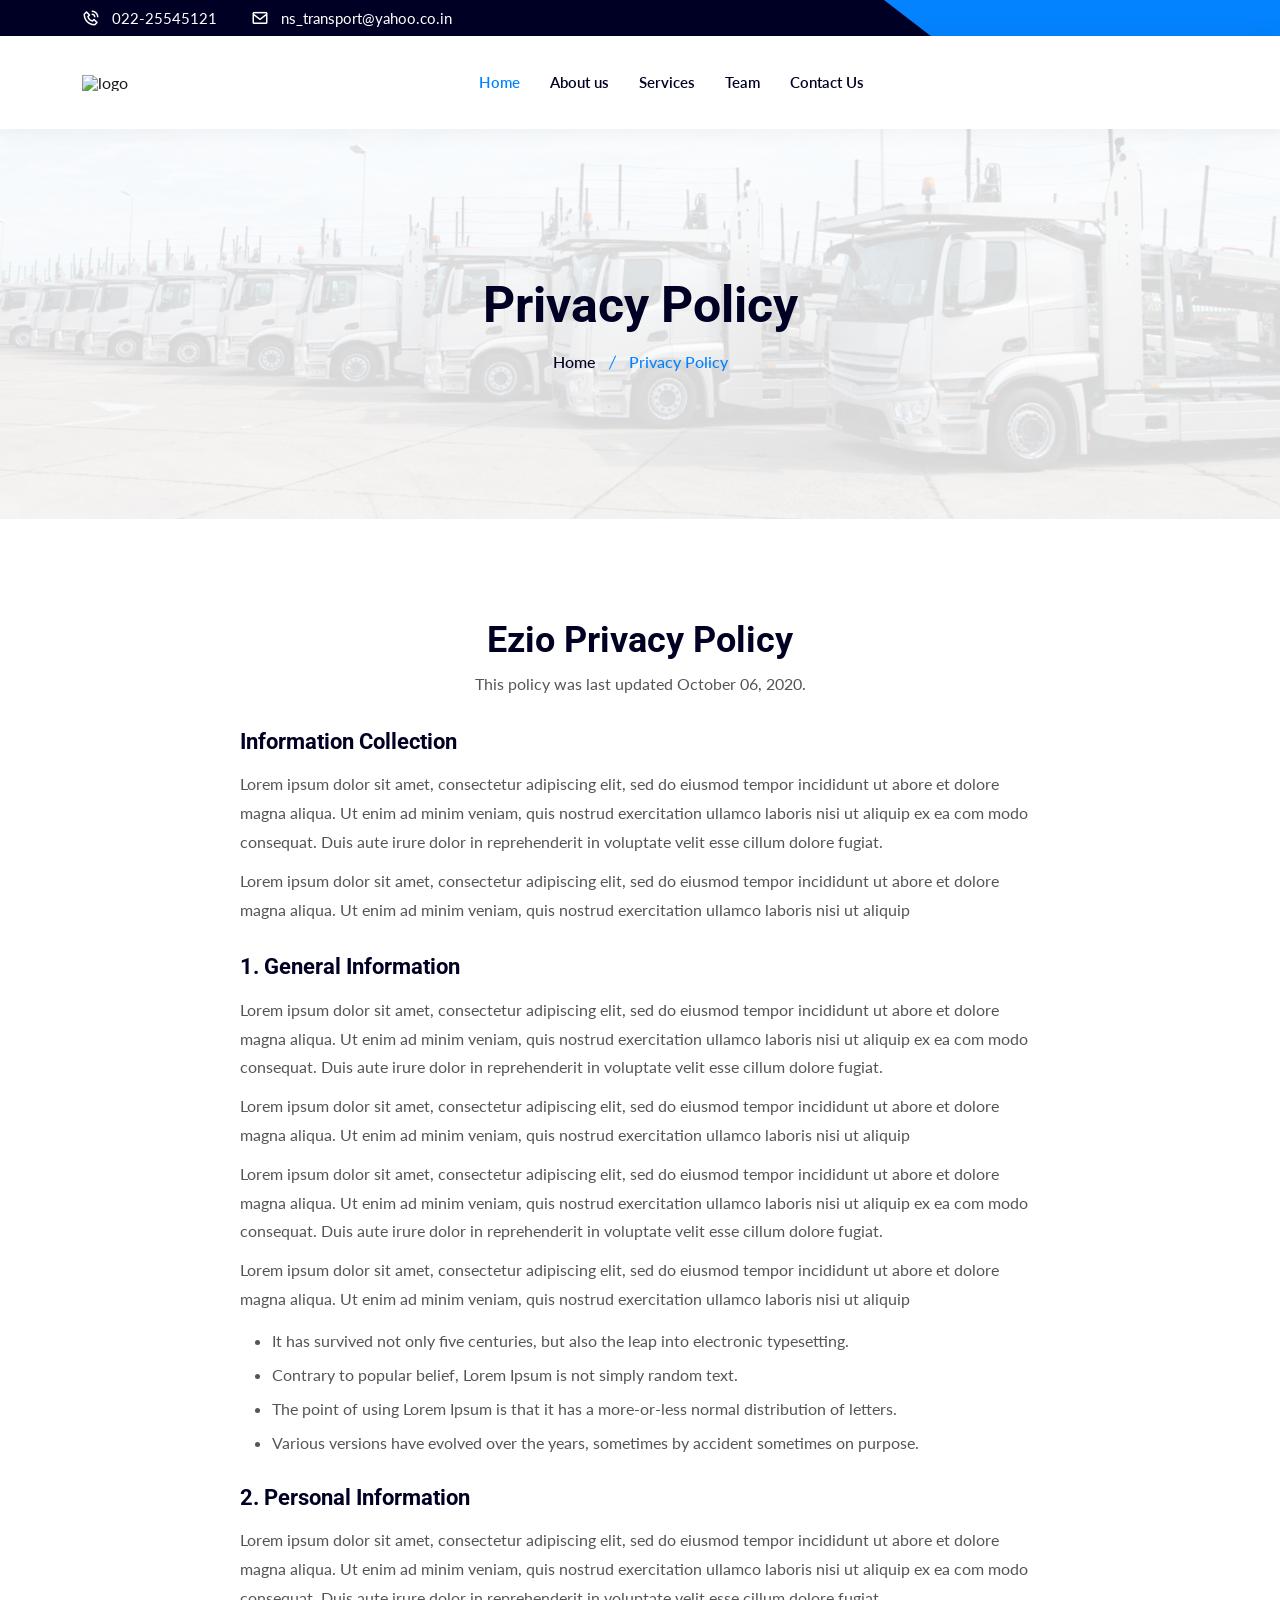
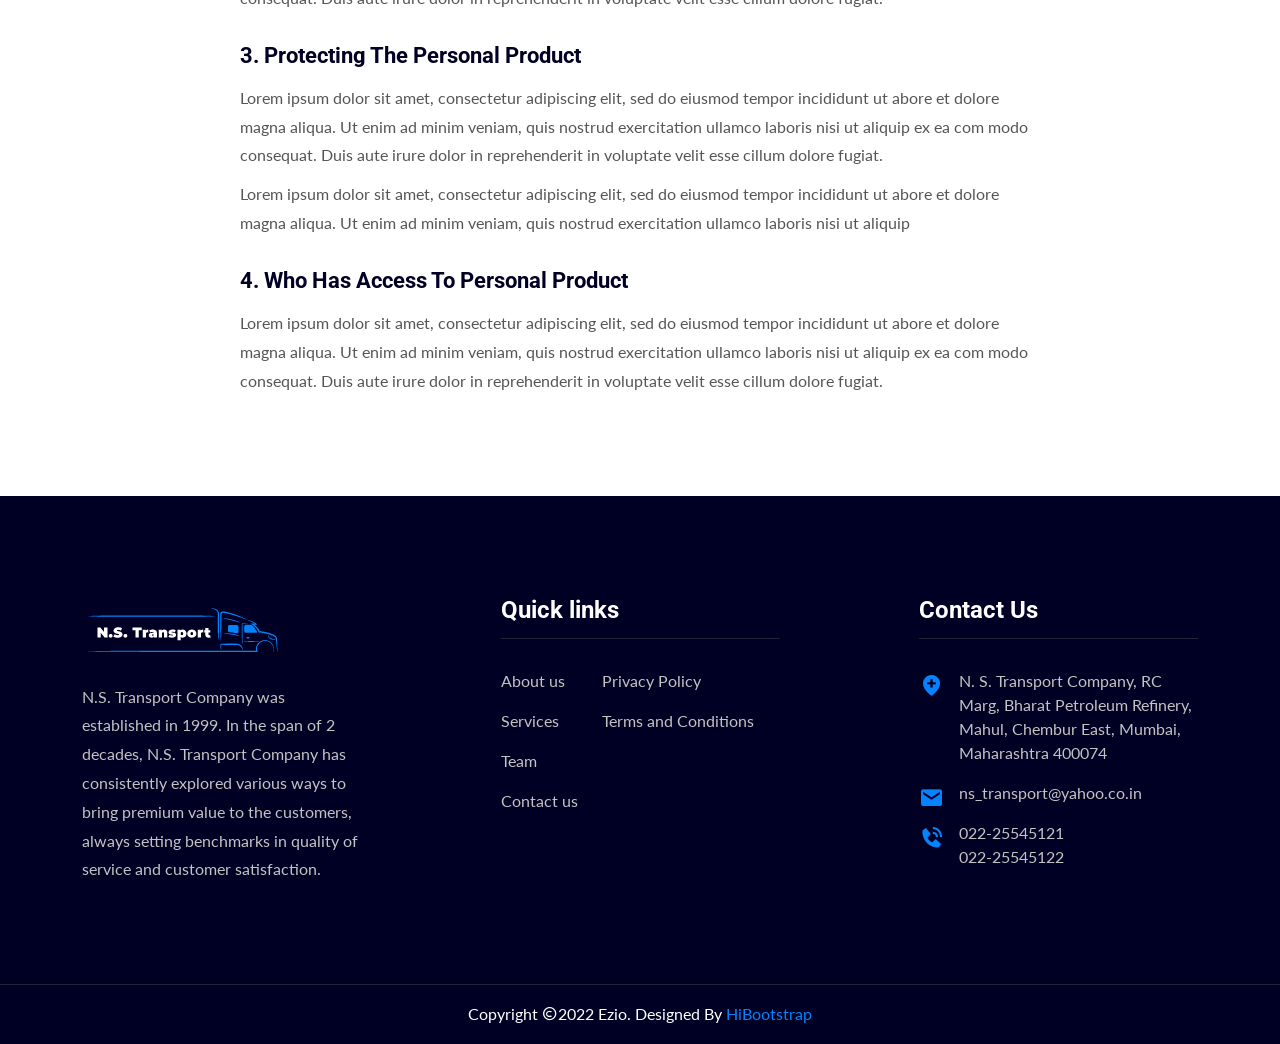
==== privacy-policy.html @ f1d29d2f "1" ====
<!doctype html>
<html lang="zxx">
    <head>
		<!-- Required meta tags -->
		<meta charset="utf-8">
		<meta name="viewport" content="width=device-width, initial-scale=1, shrink-to-fit=no">

		<!-- Bootstrap Min CSS --> 
		<link rel="stylesheet" href="assets/css/bootstrap.min.css">
		<!-- Owl Theme Default Min CSS --> 
		<link rel="stylesheet" href="assets/css/owl.theme.default.min.css">
		<!-- Owl Carousel Min CSS --> 
		<link rel="stylesheet" href="assets/css/owl.carousel.min.css">
		<!-- Animate Min CSS --> 
		<link rel="stylesheet" href="assets/css/animate.min.css">
		<!-- Boxicons Min CSS --> 
		<link rel="stylesheet" href="assets/css/boxicons.min.css"> 
		<!-- Magnific Popup Min CSS --> 
		<link rel="stylesheet" href="assets/css/magnific-popup.min.css"> 
		<!-- Flaticon CSS --> 
		<link rel="stylesheet" href="assets/css/flaticon.css">
		<!-- Meanmenu Min CSS -->
		<link rel="stylesheet" href="assets/css/meanmenu.min.css">
		<!-- Nice Select Min CSS -->
		<link rel="stylesheet" href="assets/css/nice-select.min.css">
		<!-- Odometer Min CSS-->
		<link rel="stylesheet" href="assets/css/odometer.min.css">
		<!-- Style CSS -->
		<link rel="stylesheet" href="assets/css/style.css">
		<!-- Dark CSS -->
		<link rel="stylesheet" href="assets/css/dark.css">
		<!-- Responsive CSS -->
		<link rel="stylesheet" href="assets/css/responsive.css">
		
		<!-- Favicon -->
		<link rel="icon" type="image/png" href="assets/img/favicon.png">
		<!-- Title -->
		<title>Ezio - Transport & Logistics Company HTML Template</title>
    </head>

    <body>
		<!-- Start Preloader Area -->
		<div class="preloader">
			<div class="lds-ripple">
				<div></div>
				<div></div>
			</div>
		</div>
		<!-- End Preloader Area -->
		
		<!-- Start Header Area -->
		<header class="header-area">
			<!-- Start Top Header -->
			<div class="top-header top-header-three">
				<div class="container">
					<div class="row align-items-center">
						<div class="col-lg-8 col-md-10">
							<ul class="header-left-content">
								<li>
									<!-- <i class="bx bx-home"></i>
										N. S. Transport Company, RC Marg, Chembur East, Mumbai 400074</a>
									</li>
									<li> -->
									<i class="bx bx-phone-call"></i>
									<a href="tel:+1-(123)-456-7890">022-25545121</a>
								</li>
								<li>
									<i class="bx bx-envelope"></i>
									<a href="mailto:hello@ezio.com">ns_transport@yahoo.co.in</a>
								</li>
							</ul>
						</div>
	
						<div class="col-lg-4 col-md-2">
							<div class="header-right-content">
	
								<!-- <ul class="flag-area">
										<li class="flag-item-top">
											<a href="#" class="flag-bar">
												<img src="assets/img/flag/usa.png" alt="Image">
												<span>USA</span>
											</a>
	
											<ul class="flag-item-bottom">
												<li class="flag-item">
													<a href="#" class="flag-link">
														<img src="assets/img/flag/canada.png" alt="Image">
														Canada 
													</a>
												</li>
												<li class="flag-item">
													<a href="#" class="flag-link">
														<img src="assets/img/flag/australia.png" alt="Image">
														Australia
													</a>
												</li>
												<li class="flag-item">
													<a href="#" class="flag-link">
														<img src="assets/img/flag/germany.png" alt="Image">
														Germany
													</a>
												</li>
												<li class="flag-item">
													<a href="#" class="flag-link">
														<img src="assets/img/flag/argentina.png" alt="Image">
														Argentina -->
								</a>
								</li>
								</ul>
								</li>
								</ul>
							</div>
						</div>
					</div>
				</div>
			</div>
			<!-- Start Top Header -->
			
			<!-- Start Navbar Area -->
			<div class="navbar-area">
				<div class="mobile-nav">
					<div class="container">
						<div class="mobile-menu">
							<div class="logo">
								<a href="index.html">
									<img src="assets/img/Logo-1.png" alt="logo">
								</a>
							</div>
						</div>
					</div>
				</div>
	
				<div class="desktop-nav">
					<div class="container">
						<nav class="navbar navbar-expand-md navbar-light">
							<a class="navbar-brand" href="index.html">
								<img src="assets/img/logo-1.png" alt="logo">
							</a>
	
							<div class="collapse navbar-collapse mean-menu">
								<ul class="navbar-nav m-auto">
									<li class="nav-item">
										<a href="#" class="nav-link active">
											Home
										</a>
	
	
									</li>
	
									<li class="nav-item">
										<a href="#about_us" class="nav-link">
											About us
	
										</a>
	
	
									<li class="nav-item">
										<a href="#cyrus" class="nav-link">
											Services
	
										</a>
	
	
									</li>
	
									<li class="nav-item">
	
	
										<ul class="dropdown-menu">
	
										</ul>
									</li>
									<li class="nav-item">
										<a href="#team" class="nav-link">Team</a>
									</li>
	
									<li class="nav-item">
										<a href="#contact us" class="nav-link">Contact Us</a>
									</li>
								</ul>
	
								<div class="others-option">
									<div class="get-quote">
	
									</div>
								</div>
							</div>
						</nav>
					</div>
				</div>
	
				<div class="others-option-for-responsive">
					<div class="container">
						<!-- <div class="dot-menu">
							<div class="inner">
								<div class="circle circle-one"></div>
								<div class="circle circle-two"></div>
								<div class="circle circle-three"></div>
							</div>
						</div> -->
	
						<div class="container">
							<div class="option-inner">
								<div class="others-option justify-content-center d-flex align-items-center">
									<div class="get-quote">
										<a href="pricing-style-two.html" class="default-btn">
											<!-- <span>Get A Quote</span> -->
										</a>
									</div>
								</div>
							</div>
						</div>
					</div>
				</div>
			</div>
			<!-- End Navbar Area -->
		</header>
		<!-- End Header Area -->

		<!-- Start Page Title Area -->
		<div class="page-title-area bg-13">
			<div class="container">
				<div class="page-title-content">
					<h2>Privacy Policy</h2>
					<ul>
						<li>
							<a href="index.html">
								Home 
							</a>
						</li>
						<li class="active">Privacy Policy</li>
					</ul>
				</div>
			</div>
		</div>
		<!-- End Page Title Area -->

		<!-- Start Privacy Policy Area -->
		<section class="privacy-policy-area ptb-100">
			<div class="container">
				<div class="privacy-policy">
					<div class="title">
						<h2>Ezio Privacy Policy</h2>
						<p>This policy was last updated October 06, 2020.</p>
					</div>

					<div class="privacy-content">
						<h3>Information Collection</h3>
						<p>Lorem ipsum dolor sit amet, consectetur adipiscing elit, sed do eiusmod tempor incididunt ut abore et dolore magna aliqua. Ut enim ad minim veniam, quis nostrud exercitation ullamco laboris nisi ut aliquip ex ea com modo consequat. Duis aute irure dolor in reprehenderit in voluptate velit esse cillum dolore fugiat.</p>
						<p>Lorem ipsum dolor sit amet, consectetur adipiscing elit, sed do eiusmod tempor incididunt ut abore et dolore magna aliqua. Ut enim ad minim veniam, quis nostrud exercitation ullamco laboris nisi ut aliquip</p>
					</div>

					<div class="privacy-content">
						<h3>1. General Information</h3>
						<p>Lorem ipsum dolor sit amet, consectetur adipiscing elit, sed do eiusmod tempor incididunt ut abore et dolore magna aliqua. Ut enim ad minim veniam, quis nostrud exercitation ullamco laboris nisi ut aliquip ex ea com modo consequat. Duis aute irure dolor in reprehenderit in voluptate velit esse cillum dolore fugiat.</p>
						<p>Lorem ipsum dolor sit amet, consectetur adipiscing elit, sed do eiusmod tempor incididunt ut abore et dolore magna aliqua. Ut enim ad minim veniam, quis nostrud exercitation ullamco laboris nisi ut aliquip</p>

						<p>Lorem ipsum dolor sit amet, consectetur adipiscing elit, sed do eiusmod tempor incididunt ut abore et dolore magna aliqua. Ut enim ad minim veniam, quis nostrud exercitation ullamco laboris nisi ut aliquip ex ea com modo consequat. Duis aute irure dolor in reprehenderit in voluptate velit esse cillum dolore fugiat.</p>
						<p>Lorem ipsum dolor sit amet, consectetur adipiscing elit, sed do eiusmod tempor incididunt ut abore et dolore magna aliqua. Ut enim ad minim veniam, quis nostrud exercitation ullamco laboris nisi ut aliquip</p>

						<ul>
							<li>It has survived not only five centuries, but also the leap into electronic typesetting.</li>
							<li>Contrary to popular belief, Lorem Ipsum is not simply random text.</li>
							<li>The point of using Lorem Ipsum is that it has a more-or-less normal distribution of letters.</li>
							<li>Various versions have evolved over the years, sometimes by accident sometimes on purpose.</li>
						</ul>
					</div>

					<div class="privacy-content">
						<h3>2. Personal Information</h3>
						<p>Lorem ipsum dolor sit amet, consectetur adipiscing elit, sed do eiusmod tempor incididunt ut abore et dolore magna aliqua. Ut enim ad minim veniam, quis nostrud exercitation ullamco laboris nisi ut aliquip ex ea com modo consequat. Duis aute irure dolor in reprehenderit in voluptate velit esse cillum dolore fugiat.</p>
					</div>

					<div class="privacy-content">
						<h3>3. Protecting The Personal Product</h3>
						<p>Lorem ipsum dolor sit amet, consectetur adipiscing elit, sed do eiusmod tempor incididunt ut abore et dolore magna aliqua. Ut enim ad minim veniam, quis nostrud exercitation ullamco laboris nisi ut aliquip ex ea com modo consequat. Duis aute irure dolor in reprehenderit in voluptate velit esse cillum dolore fugiat.</p>
						<p>Lorem ipsum dolor sit amet, consectetur adipiscing elit, sed do eiusmod tempor incididunt ut abore et dolore magna aliqua. Ut enim ad minim veniam, quis nostrud exercitation ullamco laboris nisi ut aliquip</p>
					</div>

					<div class="privacy-content mb-0">
						<h3>4. Who Has Access To Personal Product</h3>
						<p class="mb-0">Lorem ipsum dolor sit amet, consectetur adipiscing elit, sed do eiusmod tempor incididunt ut abore et dolore magna aliqua. Ut enim ad minim veniam, quis nostrud exercitation ullamco laboris nisi ut aliquip ex ea com modo consequat. Duis aute irure dolor in reprehenderit in voluptate velit esse cillum dolore fugiat.</p>
					</div>
				</div>
			</div>
		</section>
		<!-- End Privacy Policy Area -->

		<!-- Start Footer Area -->
		<footer class="footer-area pt-100 pb-70">
			<div class="container">
				<div class="row">
					<div class="d-md-flex justify-content-md-between">	
	
					<div class="col-sm-12 col-lg-3 col-md-6">
						<div class="single-footer-widget">
							<a href="index.html" class="logo">
								<img src="assets/img/Logo-2.png" alt="Image">
							</a>
	
							<p>N.S. Transport Company was established in 1999. In the span of 2 decades, N.S. Transport
								Company has consistently explored various ways to bring premium value to the customers,
								always setting benchmarks in quality of service and customer satisfaction.</p>
							</li>
							</ul>
						</div>
					</div>
	
					<div class="col-sm-12 col-lg-3 col-md-6">
					<div class="single-footer-widget">
						<h3>Quick links</h3>
						<div class="row">
							<div class="col-lg-4">
								<ul class="address">
									<li class="location p-0">
										<a class="pb-3" href="./index.html">About us</a>
										<a class="pb-3" href="./index.html">Services</a>
										<a class="pb-3" href="./index.html">Team</a>
										<a class="pb-3" href="./index.html">Contact us</a>
									</li>
								</ul>
							</div>
							<div class="col-lg-8">
								<ul class="address">
									<li class="location p-0">
										<a  class="pb-3" href="./privacy-policy.html">Privacy Policy</a>
										<a  class="pb-3" href="./terms-conditions.html">Terms and Conditions</a>
									</li>
								</ul>
							</div>
						</div>

					</div>
				</div>
	
					<div class="col-sm-12 col-lg-3 col-md-6">
						<div class="single-footer-widget">
							<h3>Contact Us</h3>
	
							<ul class="address">
								<li class="location">
									<i class="bx bxs-location-plus"></i>
									<a href="https://goo.gl/maps/fb2S3LdSYDK8vyBU8" target="_blank">
									N. S. Transport Company, RC Marg, Bharat Petroleum Refinery, Mahul, Chembur East,
									Mumbai, Maharashtra 400074</a>
								</li>
								<li>
									<i class="bx bxs-envelope"></i>
									<a href="mailto:hello@ezio.com">ns_transport@yahoo.co.in</a>
								</li>
								<li>
									<i class="bx bxs-phone-call"></i>
									<a href="tel:022-25545121">022-25545121</a>
									<a href="tel:022-25545122">022-25545122</a>
								</li>
							</ul>
						</div>
					</div>
				</div>
	
				</div>
			</div>
		</footer>
		<!-- End Footer Area -->

		<!-- Start Copy Right Area -->
		<div class="copy-right-area">
			<div class="container">
				<p>
					Copyright <i class="bx bx-copyright"></i>2022 Ezio. Designed By
					<a href="https://hibootstrap.com/" target="_blank">HiBootstrap</a>
				</p>
			</div>
		</div>
		<!-- End Copy Right Area -->
		
		<!-- Start Go Top Area -->
		<div class="go-top">
			<i class="bx bx-chevrons-up"></i>
			<i class="bx bx-chevrons-up"></i>
		</div>
		<!-- End Go Top Area -->
		

        <!-- Jquery Min JS -->
        <script src="assets/js/jquery.min.js"></script>
        <!-- Bootstrap Bundle Min JS -->
        <script src="assets/js/bootstrap.bundle.min.js"></script>
        <!-- Meanmenu Min JS -->
		<script src="assets/js/meanmenu.min.js"></script>
        <!-- Wow Min JS -->
        <script src="assets/js/wow.min.js"></script>
        <!-- Owl Carousel Min JS -->
		<script src="assets/js/owl.carousel.min.js"></script>
        <!-- Nice Select Min JS -->
		<script src="assets/js/nice-select.min.js"></script>
        <!-- Magnific Popup Min JS -->
		<script src="assets/js/magnific-popup.min.js"></script>
		<!-- Jarallax Min JS --> 
		<script src="assets/js/jarallax.min.js"></script>
		<!-- Appear Min JS --> 
        <script src="assets/js/appear.min.js"></script>
		<!-- Odometer Min JS --> 
		<script src="assets/js/odometer.min.js"></script>
		<!-- Smoothscroll Min JS --> 
		<script src="assets/js/smoothscroll.min.js"></script>
		<!-- Form Validator Min JS -->
		<script src="assets/js/form-validator.min.js"></script>
		<!-- Contact JS -->
		<script src="assets/js/contact-form-script.js"></script>
		<!-- Ajaxchimp Min JS -->
		<script src="assets/js/ajaxchimp.min.js"></script>
        <!-- Custom JS -->
		<script src="assets/js/custom.js"></script>
    </body>
</html>
---- assets/css/flaticon.css ----
/*
  	Flaticon icon font: Flaticon
  	Creation date: 30/09/2020 05:58
  	*/

@font-face {
  font-family: "Flaticon";
  src: url("../../assets/fonts/Flaticon.eot");
  src: url("../../assets/fonts/Flaticon.eot?#iefix") format("embedded-opentype"),
       url("../../assets/fonts/Flaticon.woff2") format("woff2"),
       url("../../assets/fonts/Flaticon.woff") format("woff"),
       url("../../assets/fonts/Flaticon.ttf") format("truetype"),
       url("../../assets/fonts/Flaticon.svg#Flaticon") format("svg");
  font-weight: normal;
  font-style: normal;
}

@media screen and (-webkit-min-device-pixel-ratio:0) {
    @font-face {
        font-family: "Flaticon";
        src: url("../../assets/fonts/Flaticon.svg#Flaticon") format("svg");
    }
}

[class^="flaticon-"]:before, [class*=" flaticon-"]:before,
[class^="flaticon-"]:after, [class*=" flaticon-"]:after {   
    font-family: Flaticon;
    font-style: normal;
}

.flaticon-24-hours-support:before { content: "\f100"; }
.flaticon-email:before { content: "\f101"; }
.flaticon-location:before { content: "\f102"; }
.flaticon-car:before { content: "\f103"; }
.flaticon-swimming-pool:before { content: "\f104"; }
.flaticon-left-arrow:before { content: "\f105"; }
.flaticon-right-arrow:before { content: "\f106"; }
.flaticon-play-button:before { content: "\f107"; }
.flaticon-user:before { content: "\f108"; }
.flaticon-calendar:before { content: "\f109"; }
.flaticon-airplane:before { content: "\f10a"; }
.flaticon-plastic-bottle:before { content: "\f10b"; }
.flaticon-road:before { content: "\f10c"; }
.flaticon-box:before { content: "\f10d"; }
.flaticon-support:before { content: "\f10e"; }
.flaticon-customer-service:before { content: "\f10f"; }
.flaticon-product-realise:before { content: "\f110"; }
.flaticon-worldwide:before { content: "\f111"; }
.flaticon-home:before { content: "\f112"; }
.flaticon-fast-delivery:before { content: "\f113"; }
.flaticon-fast-delivery-1:before { content: "\f114"; }
.flaticon-padlock:before { content: "\f115"; }
.flaticon-chronometer:before { content: "\f116"; }
.flaticon-payment-method:before { content: "\f117"; }
.flaticon-credit-card:before { content: "\f118"; }
.flaticon-time-management:before { content: "\f119"; }
.flaticon-warehouse:before { content: "\f11a"; }
.flaticon-affiliate-marketing:before { content: "\f11b"; }
.flaticon-package:before { content: "\f11c"; }
.flaticon-location-1:before { content: "\f11d"; }
.flaticon-truck:before { content: "\f11e"; }
.flaticon-shipped:before { content: "\f11f"; }
.flaticon-done:before { content: "\f120"; }
.flaticon-tick:before { content: "\f121"; }
.flaticon-boat:before { content: "\f122"; }
---- assets/css/style.css ----
/*
@File: Ezio Template Styles

* This file contains the styling for the actual template, this
is the file you need to edit to change the look of the template.

This files table contents are outlined below>>>>>

******************************************* 
** - DEFAULT AREA STYLE - **

** - Default Btn Area Style
** - Read More Area Style
** - Section Title Area Style

** - HOME PAGE STYLE - **

** - Header Area Style
** - Nav Area Style
** - Mobile Nav Area Style
** - Banner Area Style
** - About Area Style
** - Services Area Style
** - Choose Area Style
** - Counter Area Style
** - Pricing Area Style
** - Shipment Area Style
** - Testimonials Area Style
** - Client Area Style
** - Partner Area Style
** - Blog Area Style
** - Footer Top Area Style
** - Copy Right Area Style

** - OTHER STYLE AREA - **

** - Preloader Area Style
** - Go Top Style
** - Video wave Style
** - Section Title Area Style
** - Nice select Area

*******************************************
/*

/*
Default Style
============================*/
@import url("https://fonts.googleapis.com/css2?family=Lato:ital,wght@0,300;0,400;0,700;0,900;1,300;1,400&display=swap");
@import url("https://fonts.googleapis.com/css2?family=Roboto:ital,wght@0,400;0,500;0,700;0,900;1,100;1,300&display=swap");
body {
  font-size: 16px;
  font-family: "Lato", sans-serif;
  color: #555555;
}

a {
  -webkit-transition: all ease 0.5s;
  transition: all ease 0.5s;
  text-decoration: none;
  color: #555555;
}

a:hover {
  text-decoration: none;
  color: #0383ff;
}

a:focus {
  text-decoration: none;
}

button {
  outline: 0 !important;
  -webkit-box-shadow: none;
          box-shadow: none;
  border: none;
}

button:focus {
  -webkit-box-shadow: none;
          box-shadow: none;
}

.h1, .h2, .h3, .h4, .h5, .h6, h1, h2, h3, h4, h5, h6 {
  color: #000024;
  font-weight: 700;
  font-family: "Roboto", sans-serif;
}

.d-table {
  width: 100%;
  height: 100%;
}

.d-table-cell {
  vertical-align: middle;
}

p {
  font-size: 16px;
  margin-bottom: 15px;
  line-height: 1.8;
}

p:last-child {
  margin-bottom: 0;
}

img {
  max-width: 100%;
  height: auto;
}

.form-control {
  height: 50px;
  color: #0383ff;
  border: 1px solid #ebebeb;
  background-color: transparent;
  border-radius: 0;
  font-size: 16px;
  padding: 10px 20px;
  width: 100%;
}

.form-control::-webkit-input-placeholder {
  color: #676a6a;
}

.form-control:-ms-input-placeholder {
  color: #676a6a;
}

.form-control::-ms-input-placeholder {
  color: #676a6a;
}

.form-control::placeholder {
  color: #676a6a;
}

.form-control:focus {
  color: #000000;
  background-color: transparent;
  -webkit-box-shadow: unset;
          box-shadow: unset;
  outline: 0;
  border: 1px solid #0383ff;
}

.form-control:hover:focus, .form-control:focus {
  -webkit-box-shadow: unset;
          box-shadow: unset;
}

textarea.form-control {
  height: auto;
}

.ptb-100 {
  padding-top: 100px;
  padding-bottom: 100px;
}

.ptb-70 {
  padding-top: 70px;
  padding-bottom: 70px;
}

.pt-100 {
  padding-top: 100px;
}

.pb-100 {
  padding-bottom: 100px;
}

.pt-70 {
  padding-top: 70px;
}

.pb-70 {
  padding-bottom: 70px;
}

.mt-100 {
  margin-top: 100px;
}

.mt-minus-100 {
  margin-top: -100px;
}

.mt-30 {
  margin-top: 30px;
}

.mb-30 {
  margin-bottom: 30px;
}

/*
Bg-color Style*/
.bg-color {
  background-color: #f9fafb;
}

/*
Default Btn Area Style*/
.default-btn {
  font-size: 16px;
  color: #ffffff;
  padding: 15px 40px;
  line-height: 1;
  -webkit-transition: all ease 0.5s;
  transition: all ease 0.5s;
  text-align: center;
  background-color: #0383ff;
  position: relative;
  z-index: 1;
  overflow: hidden;
  display: inline-block;
  margin-bottom: -5px;
}

.default-btn span::before {
  content: "";
  position: absolute;
  top: 0;
  left: 0;
  background: -webkit-gradient(linear, left top, left bottom, from(#0383ff), to(transparent));
  background: linear-gradient(top, #0383ff, transparent);
  width: 2px;
  height: 100%;
}

.default-btn span::after {
  content: "";
  position: absolute;
  bottom: 0;
  right: 0;
  background: -webkit-gradient(linear, left bottom, left top, from(#0383ff), to(transparent));
  background: linear-gradient(bottom, #0383ff, transparent);
  width: 2px;
  height: 100%;
}

.default-btn::before {
  content: "";
  position: absolute;
  top: 0;
  left: 0;
  background: -webkit-gradient(linear, right top, left top, from(#0383ff), to(transparent));
  background: linear-gradient(right, #0383ff, transparent);
  width: 100%;
  height: 2px;
}

.default-btn::after {
  content: "";
  position: absolute;
  bottom: 0;
  left: 0;
  background: -webkit-gradient(linear, left top, right top, from(#0383ff), to(transparent));
  background: linear-gradient(left, #0383ff, transparent);
  width: 100%;
  height: 2px;
}

.default-btn:hover {
  background-color: #000024;
  color: #ffffff;
}

.default-btn:hover::before {
  -webkit-animation: right 2s linear infinite;
          animation: right 2s linear infinite;
}

.default-btn:hover::after {
  -webkit-animation: left 2s linear infinite;
          animation: left 2s linear infinite;
}

.default-btn:hover span::before {
  -webkit-animation: top 2s linear infinite;
          animation: top 2s linear infinite;
  -webkit-animation-delay: 1s;
          animation-delay: 1s;
}

.default-btn:hover span::after {
  -webkit-animation: bottom 2s linear infinite;
          animation: bottom 2s linear infinite;
  -webkit-animation-delay: 1s;
          animation-delay: 1s;
}

@-webkit-keyframes left {
  0% {
    -webkit-transform: translateX(100%);
            transform: translateX(100%);
  }
  100% {
    -webkit-transform: translateX(-100%);
            transform: translateX(-100%);
  }
}

@keyframes left {
  0% {
    -webkit-transform: translateX(100%);
            transform: translateX(100%);
  }
  100% {
    -webkit-transform: translateX(-100%);
            transform: translateX(-100%);
  }
}

@-webkit-keyframes right {
  0% {
    -webkit-transform: translateX(-100%);
            transform: translateX(-100%);
  }
  100% {
    -webkit-transform: translateX(100%);
            transform: translateX(100%);
  }
}

@keyframes right {
  0% {
    -webkit-transform: translateX(-100%);
            transform: translateX(-100%);
  }
  100% {
    -webkit-transform: translateX(100%);
            transform: translateX(100%);
  }
}

@-webkit-keyframes top {
  0% {
    -webkit-transform: translateY(100%);
            transform: translateY(100%);
  }
  100% {
    -webkit-transform: translateY(-100%);
            transform: translateY(-100%);
  }
}

@keyframes top {
  0% {
    -webkit-transform: translateY(100%);
            transform: translateY(100%);
  }
  100% {
    -webkit-transform: translateY(-100%);
            transform: translateY(-100%);
  }
}

@-webkit-keyframes bottom {
  0% {
    -webkit-transform: translateY(-100%);
            transform: translateY(-100%);
  }
  100% {
    -webkit-transform: translateY(100%);
            transform: translateY(100%);
  }
}

@keyframes bottom {
  0% {
    -webkit-transform: translateY(-100%);
            transform: translateY(-100%);
  }
  100% {
    -webkit-transform: translateY(100%);
            transform: translateY(100%);
  }
}

/*
Read More Btn Area Style*/
.read-more {
  font-weight: 600;
  font-size: 15px;
  color: #0383ff;
}

.read-more i {
  position: relative;
  position: relative;
  top: 1.7px;
  margin-left: 5px;
}

.read-more:hover {
  color: #0383ff;
  letter-spacing: 1px;
}

/*
Section Title Area Style*/
.section-title {
  max-width: 750px;
  margin: -5px auto 50px;
  text-align: center;
  position: relative;
}

.section-title span {
  font-size: 16px;
  display: block;
  margin-bottom: 15px;
  color: #0383ff;
  text-transform: uppercase;
}

.section-title h2 {
  font-size: 40px;
  margin-bottom: 15px;
  position: relative;
}

.section-title h2:last-child {
  margin-bottom: 0;
}

.section-title.white-title span {
  color: #0383ff;
}

.section-title.white-title h2 {
  color: #ffffff;
}

.section-title.white-title p {
  color: #ffffff;
}

/*
Header Area Style
======================================================*/
.header-area {
  position: absolute;
  top: 0;
  left: 0;
  right: 0;
  width: 100%;
  z-index: 999;
}

.top-header {
  background-color: #0383ff;
  padding-top: 10px;
  padding-bottom: 10px;
}

.top-header .header-left-content {
  line-height: 1;
  list-style: none;
  padding: 0;
  margin: 0;
}

.top-header .header-left-content li {
  display: inline-block;
  margin-right: 30px;
  color: #ffffff;
  font-size: 14px;
  position: relative;
  padding-left: 30px;
}

.top-header .header-left-content li:last-child {
  margin-right: 0;
}

.top-header .header-left-content li i {
  color: #ffffff;
  display: inline-block;
  margin-right: 10px;
  font-size: 18px;
  position: absolute;
  top: -2px;
  left: 0;
}

.top-header .header-left-content li a {
  display: block;
  font-weight: 400;
  font-size: 15px;
  color: #ffffff;
}

.top-header .header-left-content li a:hover {
  color: #000024;
}

.top-header .header-right-content {
  line-height: 1;
  text-align: right;
}

.top-header .header-right-content .flag-area {
  display: inline-block;
  list-style: none;
  padding: 0;
  margin: 0;
}

.top-header .header-right-content .flag-area .flag-item-top {
  position: relative;
}

.top-header .header-right-content .flag-area .flag-item-top .flag-bar img {
  width: 25px;
  border: 2px solid #ffffff;
  border-radius: 50%;
}

.top-header .header-right-content .flag-area .flag-item-top .flag-bar span {
  position: relative;
  top: 1px;
  color: #ffffff;
  -webkit-transition: all ease 0.5s;
  transition: all ease 0.5s;
  font-size: 15px;
  font-weight: 500;
  margin-left: 5px;
}

.top-header .header-right-content .flag-area .flag-item-top .flag-item-bottom {
  list-style: none;
  position: absolute;
  top: 50px;
  padding: 20px !important;
  -webkit-box-shadow: 0 0 20px 3px rgba(0, 0, 0, 0.05);
          box-shadow: 0 0 20px 3px rgba(0, 0, 0, 0.05);
  background-color: #ffffff;
  width: 150px;
  right: 0;
  -webkit-transition: all 0.3s ease-in-out;
  transition: all 0.3s ease-in-out;
  visibility: hidden;
  opacity: 0;
  z-index: 2;
  margin: 0;
  text-align: left;
}

.top-header .header-right-content .flag-area .flag-item-top .flag-item-bottom::before {
  content: "";
  position: absolute;
  width: 0;
  height: 0;
  content: "";
  border-top: 0;
  border-right: 8px solid transparent;
  border-bottom: 8px solid #ffffff;
  border-left: 8px solid transparent;
  top: -8px;
  right: 20px;
}

.top-header .header-right-content .flag-area .flag-item-top .flag-item-bottom .flag-item {
  margin-bottom: 15px;
}

.top-header .header-right-content .flag-area .flag-item-top .flag-item-bottom .flag-item:last-child {
  margin-bottom: 0;
}

.top-header .header-right-content .flag-area .flag-item-top .flag-item-bottom .flag-item .flag-link {
  color: #000024;
  display: block;
  font-size: 14px;
  font-weight: 600;
}

.top-header .header-right-content .flag-area .flag-item-top .flag-item-bottom .flag-item .flag-link img {
  width: 20px;
  margin-right: 5px;
  border-radius: 50%;
}

.top-header .header-right-content .flag-area .flag-item-top .flag-item-bottom .flag-item .flag-link:hover {
  color: #0383ff;
}

.top-header .header-right-content .flag-area .flag-item-top:hover .flag-item-bottom {
  visibility: visible;
  opacity: 1;
  top: 35px;
}

.top-header.top-header-two {
  border-radius: 0 0 10px 10px;
}

.top-header.top-header-three {
  overflow: hidden;
}

.top-header.top-header-three .header-left-content {
  position: relative;
}

.top-header.top-header-three .header-left-content::before {
  content: "";
  position: absolute;
  top: -50px;
  left: -420px;
  width: 1300px;
  height: 100px;
  background-color: #000024;
  -webkit-clip-path: polygon(0 0, 90% 0, 100% 100%, 0% 100%);
          clip-path: polygon(0 0, 90% 0, 100% 100%, 0% 100%);
}

.top-header.top-header-three .header-left-content li a:hover {
  color: #0383ff;
}

/*
Nav Area Style
======================================================*/
.navbar-area {
  -webkit-box-shadow: 0 0 20px 3px rgba(0, 0, 0, 0.05);
          box-shadow: 0 0 20px 3px rgba(0, 0, 0, 0.05);
  background-color: #ffffff;
}

.navbar-area .desktop-nav .navbar {
  position: inherit;
  padding: 0;
}

.navbar-area .desktop-nav .navbar .navbar-brand {
  font-size: inherit;
  line-height: 1;
  padding: 0;
}

.navbar-area .desktop-nav .navbar ul {
  padding-left: 0;
  list-style-type: none;
  margin-bottom: 0;
}

.navbar-area .desktop-nav .navbar .navbar-nav .nav-item {
  position: relative;
  padding: 0;
}

.navbar-area .desktop-nav .navbar .navbar-nav .nav-item a {
  font-size: 15px;
  font-weight: 600;
  color: #000024;
  -webkit-transition: all ease 0.5s;
  transition: all ease 0.5s;
  margin-left: 0;
  margin-right: 0;
  padding: 35px 0;
  position: relative;
  z-index: 1;
  margin: 0 15px;
}

.navbar-area .desktop-nav .navbar .navbar-nav .nav-item a i {
  font-size: 22px;
  line-height: 0;
  position: relative;
  top: 4px;
}

.navbar-area .desktop-nav .navbar .navbar-nav .nav-item a:hover {
  color: #0383ff;
}

.navbar-area .desktop-nav .navbar .navbar-nav .nav-item a.active {
  color: #0383ff;
}

.navbar-area .desktop-nav .navbar .navbar-nav .nav-item .dropdown-menu {
  position: absolute;
  top: 130%;
  left: 15px;
  opacity: 0;
  width: 250px;
  visibility: hidden;
  z-index: 99;
  display: block;
  padding: 0;
  background-color: #ffffff;
  border: none;
  border-radius: 0;
  -webkit-transition: all 0.2s ease-in-out;
  transition: all 0.2s ease-in-out;
  -webkit-box-shadow: 0 0 20px 3px rgba(0, 0, 0, 0.05);
          box-shadow: 0 0 20px 3px rgba(0, 0, 0, 0.05);
}

.navbar-area .desktop-nav .navbar .navbar-nav .nav-item .dropdown-menu li {
  position: relative;
  padding: 0;
}

.navbar-area .desktop-nav .navbar .navbar-nav .nav-item .dropdown-menu li a {
  font-size: 14px;
  color: #000024;
  position: relative;
  padding: 10px 15px;
  border-bottom: 1px dashed #eeeeee;
  margin-left: 0;
  margin-right: 0;
  text-transform: capitalize;
  display: block;
  font-weight: 600;
}

.navbar-area .desktop-nav .navbar .navbar-nav .nav-item .dropdown-menu li a i {
  float: right;
  top: 12px;
  -webkit-transition: all ease 0.5s;
  transition: all ease 0.5s;
  font-size: 20px;
}

.navbar-area .desktop-nav .navbar .navbar-nav .nav-item .dropdown-menu li a::before {
  content: "";
  position: absolute;
  bottom: -1px;
  left: 0;
  width: 0;
  height: 1px;
  background-color: #0383ff;
  -webkit-transition: all ease 0.5s;
  transition: all ease 0.5s;
}

.navbar-area .desktop-nav .navbar .navbar-nav .nav-item .dropdown-menu li a::after {
  content: "";
  position: absolute;
  bottom: 4px;
  left: 0;
  width: 0;
  height: 1px;
  background-color: #0383ff;
  -webkit-transition: all 1s;
  transition: all 1s;
}

.navbar-area .desktop-nav .navbar .navbar-nav .nav-item .dropdown-menu li a:hover {
  color: #0383ff;
  padding-left: 5px;
}

.navbar-area .desktop-nav .navbar .navbar-nav .nav-item .dropdown-menu li a:hover::before {
  width: 100%;
}

.navbar-area .desktop-nav .navbar .navbar-nav .nav-item .dropdown-menu li a:hover::after {
  width: 80%;
}

.navbar-area .desktop-nav .navbar .navbar-nav .nav-item .dropdown-menu li a.active {
  color: #0383ff;
}

.navbar-area .desktop-nav .navbar .navbar-nav .nav-item .dropdown-menu li a.active::before {
  width: 100%;
}

.navbar-area .desktop-nav .navbar .navbar-nav .nav-item .dropdown-menu li a.active::after {
  width: 80%;
}

.navbar-area .desktop-nav .navbar .navbar-nav .nav-item .dropdown-menu li .dropdown-menu {
  left: 100%;
  top: 0;
}

.navbar-area .desktop-nav .navbar .navbar-nav .nav-item .dropdown-menu li:last-child a {
  border-bottom: none;
}

.navbar-area .desktop-nav .navbar .navbar-nav .nav-item .dropdown-menu li .dropdown-menu {
  position: absolute;
  left: -98%;
  top: 20px !important;
  opacity: 0 !important;
  visibility: hidden !important;
}

.navbar-area .desktop-nav .navbar .navbar-nav .nav-item .dropdown-menu li .dropdown-menu li .dropdown-menu {
  position: absolute;
  right: -100%;
  top: 0;
  opacity: 0 !important;
  visibility: hidden !important;
}

.navbar-area .desktop-nav .navbar .navbar-nav .nav-item .dropdown-menu li .dropdown-menu li a {
  color: #000024;
  text-transform: capitalize;
  font-size: 14px;
  font-weight: 600;
}

.navbar-area .desktop-nav .navbar .navbar-nav .nav-item .dropdown-menu li .dropdown-menu li a:hover {
  color: #0383ff;
}

.navbar-area .desktop-nav .navbar .navbar-nav .nav-item .dropdown-menu li .dropdown-menu li a:focus {
  color: #0383ff;
}

.navbar-area .desktop-nav .navbar .navbar-nav .nav-item .dropdown-menu li .dropdown-menu li a.active {
  color: #0383ff;
}

.navbar-area .desktop-nav .navbar .navbar-nav .nav-item .dropdown-menu li:hover .dropdown-menu {
  opacity: 1 !important;
  visibility: visible !important;
  top: -4px !important;
}

.navbar-area .desktop-nav .navbar .navbar-nav .nav-item .dropdown-menu li:hover .dropdown-menu li:hover .dropdown-menu {
  opacity: 1 !important;
  visibility: visible !important;
  top: -20px !important;
}

.navbar-area .desktop-nav .navbar .navbar-nav .nav-item .dropdown-menu:last-child .dropdown-menu {
  left: auto;
  right: -100%;
}

.navbar-area .desktop-nav .navbar .navbar-nav .nav-item:hover ul {
  opacity: 1;
  visibility: visible;
  top: 92%;
}

.navbar-area .desktop-nav .navbar .others-option .get-quote {
  display: inline-block;
  position: relative;
  top: 0;
}

.navbar-area.is-sticky {
  position: fixed;
  top: 0;
  left: 0;
  width: 100%;
  z-index: 999;
  -webkit-box-shadow: 0 0 20px 3px rgba(0, 0, 0, 0.05);
          box-shadow: 0 0 20px 3px rgba(0, 0, 0, 0.05);
  background-color: #ffffff;
  -webkit-animation: 500ms ease-in-out 0s normal none 1 running fadeInDown;
          animation: 500ms ease-in-out 0s normal none 1 running fadeInDown;
  padding-top: 5px;
  padding-bottom: 5px;
}

.navbar-area.navbar-area-style-two {
  max-width: 1110px;
  margin: auto;
  border-radius: 0 0 10px 10px;
}

.navbar-area.navbar-area-style-two.is-sticky {
  max-width: 100%;
  border-radius: 0;
}

.mobile-nav {
  display: none;
}

/*
Others Option For Responsive Area Style
======================================================*/
.others-option-for-responsive {
  display: none;
}

.others-option-for-responsive .dot-menu {
  padding: 0 10px;
  height: 30px;
  cursor: pointer;
  z-index: 9991;
  position: absolute;
  right: 60px;
  top: -34px;
}

.others-option-for-responsive .dot-menu .inner {
  display: -webkit-box;
  display: -ms-flexbox;
  display: flex;
  -webkit-box-align: center;
      -ms-flex-align: center;
          align-items: center;
  height: 30px;
}

.others-option-for-responsive .dot-menu .inner .circle {
  height: 5px;
  width: 5px;
  border-radius: 100%;
  margin: 0 2px;
  -webkit-transition: all ease 0.5s;
  transition: all ease 0.5s;
  background-color: #000024;
}

.others-option-for-responsive .dot-menu:hover .inner .circle {
  background-color: #0383ff;
}

.others-option-for-responsive .container {
  position: relative;
}

.others-option-for-responsive .container .container {
  position: absolute;
  right: 0;
  top: 10px;
  max-width: 260px;
  margin-left: auto;
  opacity: 0;
  visibility: hidden;
  -webkit-transition: all ease 0.5s;
  transition: all ease 0.5s;
  -webkit-transform: scaleX(0);
          transform: scaleX(0);
  z-index: 2;
  padding-left: 15px;
  padding-right: 15px;
}

.others-option-for-responsive .container .container.active {
  opacity: 1;
  visibility: visible;
  -webkit-transform: scaleX(1);
          transform: scaleX(1);
}

/*
Banner Area Style
======================================================*/
.banner-area {
  background-position: center center;
  background-repeat: no-repeat;
  background-size: cover;
  height: 720px;
  position: relative;
  z-index: 1;
}

.banner-area.bg-1 {
  background-image: url(../../assets/img/banner/banner-bg-1.jpg);
}

.banner-area.bg-3 {
  background-image: url(../../assets/img/banner/banner-bg-3.jpg);
}

.banner-area.banner-area-two {
  overflow: hidden;
}

.banner-area.banner-area-two .background-video {
  position: absolute;
  bottom: 0;
  left: 0;
  width: auto;
  height: auto;
  min-width: 100%;
  min-height: 100%;
}

.banner-area.banner-area-two .banner-content {
  margin: 120px auto 0;
  text-align: center;
  z-index: 1;
  position: relative;
  max-width: 710px;
}

.banner-area.banner-area-two .banner-content .top-title {
  color: #ffffff;
}

.banner-area.banner-area-two .banner-content h1 {
  color: #ffffff;
}

.banner-area.banner-area-two .banner-content p {
  color: #ffffff;
}

.banner-area.banner-area-three {
  overflow: hidden;
}

.banner-area.banner-area-three::before {
  content: "";
  position: absolute;
  top: 0;
  left: 0;
  width: 100%;
  height: 100%;
  background-image: -webkit-gradient(linear, left top, right top, from(#ffffff), to(transparent));
  background-image: linear-gradient(to right, #ffffff, transparent);
  z-index: -1;
}

.banner-area .col-lg-3 {
  position: relative;
}

.banner-content {
  overflow: hidden;
  max-width: 680px;
  margin-right: auto;
  margin-top: 120px;
}

.banner-content .top-title {
  color: #0383ff;
  display: block;
  margin-bottom: 15px;
  text-transform: uppercase;
  font-size: 14px;
}

.banner-content h1 {
  font-size: 60px;
  font-weight: 900;
  margin-bottom: 35px;
  color: #000024;
}

.banner-content p {
  margin-bottom: 35px;
  font-size: 17px;
  color: #000024;
}

.banner-content .banner-btn .default-btn.active {
  margin-left: 30px;
  background-color: transparent;
  border: 1px solid #0383ff;
  color: #0383ff;
}

.banner-content .banner-btn .default-btn.active::before {
  opacity: 0;
}

.banner-content .banner-btn .default-btn.active::after {
  opacity: 0;
}

.banner-content .banner-btn .default-btn.active span::before {
  opacity: 0;
}

.banner-content .banner-btn .default-btn.active span::after {
  opacity: 0;
}

.banner-content .banner-btn .default-btn.active:hover {
  background-color: #000024;
  color: #ffffff;
  border-color: #000024;
}

.banner-content .banner-btn .default-btn.active:hover::before {
  opacity: 1;
}

.banner-content .banner-btn .default-btn.active:hover::after {
  opacity: 1;
}

.banner-content .banner-btn .default-btn.active:hover span::before {
  opacity: 1;
}

.banner-content .banner-btn .default-btn.active:hover span::after {
  opacity: 1;
}

.quote-price-content {
  background-color: rgba(3, 131, 255, 0.9);
  padding: 30px;
  margin-top: 150px;
}

.quote-price-content h3 {
  font-size: 30px;
  margin-bottom: 5px;
  color: #ffffff;
}

.quote-price-content p {
  color: #ffffff;
  margin-bottom: 20px;
}

.quote-price-content .courses-form .form-group label {
  color: #ffffff;
}

.quote-price-content .courses-form .form-group .nice-select {
  height: 50px;
  width: 100%;
  line-height: 48px;
  font-size: 13px;
  margin-bottom: 15px;
  padding-left: 20px;
  border-radius: 0;
  border-color: #dddddd;
  background-color: #ffffff;
}

.quote-price-content .courses-form .form-group .nice-select .option {
  color: #555555;
}

.quote-price-content .courses-form .form-group .nice-select span {
  text-align: left;
  font-weight: normal;
  font-size: 16px;
  margin-top: 0;
  color: #555555;
}

.quote-price-content .courses-form .form-group .nice-select::after {
  height: 8px;
  width: 8px;
  border-color: #555555;
  right: 20px;
}

.quote-price-content .courses-form .form-group .nice-select.open .list {
  height: 250px;
  overflow-y: scroll;
}

.quote-price-content .courses-form .default-btn {
  width: 100%;
  background-color: #000024;
  border: 1px solid #0383ff;
  color: #0383ff;
  margin-top: 15px;
}

.quote-price-content .courses-form .default-btn::before {
  opacity: 0;
}

.quote-price-content .courses-form .default-btn::after {
  opacity: 0;
}

.quote-price-content .courses-form .default-btn span::before {
  opacity: 0;
}

.quote-price-content .courses-form .default-btn span::after {
  opacity: 0;
}

.quote-price-content .courses-form .default-btn:hover {
  background-color: #000024;
  color: #ffffff;
}

.quote-price-content .courses-form .default-btn:hover::before {
  opacity: 1;
}

.quote-price-content .courses-form .default-btn:hover::after {
  opacity: 1;
}

.quote-price-content .courses-form .default-btn:hover span::before {
  opacity: 1;
}

.quote-price-content .courses-form .default-btn:hover span::after {
  opacity: 1;
}

/*
About Area Style
======================================================*/
.about-img {
  margin-bottom: 30px;
  position: relative;
}

.about-img .experience {
  text-align: center;
  background-color: #0383ff;
  -webkit-box-shadow: 0 0 20px 3px rgba(0, 0, 0, 0.05);
          box-shadow: 0 0 20px 3px rgba(0, 0, 0, 0.05);
  display: inline-block;
  padding: 10px;
  position: absolute;
  bottom: 108px;
  right: -130px;
  -webkit-transform: rotate(-90deg);
          transform: rotate(-90deg);
}

.about-img .experience h2 {
  font-size: 20px;
  text-transform: uppercase;
  margin-bottom: 0;
  color: #ffffff;
}

.about-content {
  margin-left: 30px;
  margin-top: -5px;
  margin-bottom: 30px;
}

.about-content .top-title {
  color: #0383ff;
  display: block;
  margin-bottom: 15px;
  text-transform: uppercase;
  font-size: 14px;
}

.about-content h2 {
  font-size: 40px;
  margin-bottom: 15px;
}

.about-content p {
  margin-bottom: 20px;
}

.about-content ul {
  padding: 0;
  list-style-type: none;
  line-height: 1;
}

.about-content ul li {
  font-weight: 600;
  margin-bottom: 25px;
  position: relative;
  padding-left: 30px;
}

.about-content ul li i {
  position: absolute;
  top: -1px;
  left: 0;
  font-size: 20px;
  width: 20px;
  height: 20px;
  line-height: 20px;
  border-radius: 50%;
  background-color: #6db3f8;
  text-align: center;
  color: #ffffff;
}

.about-content ul li:last-child {
  margin-bottom: 0;
}

.about-content .default-btn {
  margin-top: 30px;
}

/*
Services Area Style
======================================================*/
.services-area-two .single-services-box {
  height: 570px;
  position: relative;
  padding: 0;
}

.services-area-two .single-services-box::before {
  content: "";
  position: absolute;
  bottom: 0;
  left: 0;
  width: 100%;
  height: 2px;
  background-color: #0383ff;
  -webkit-transition: all ease 0.5s;
  transition: all ease 0.5s;
}

.services-area-two .single-services-box .services-content {
  position: relative;
  padding: 30px;
}

.services-area-two .single-services-box:hover::before {
  -webkit-transform: scale(0);
          transform: scale(0);
}

.single-services-box {
  padding: 30px;
  text-align: center;
  -webkit-box-shadow: 0 0 20px 3px rgba(0, 0, 0, 0.05);
          box-shadow: 0 0 20px 3px rgba(0, 0, 0, 0.05);
  margin-bottom: 30px;
  -webkit-transition: all ease 0.5s;
  transition: all ease 0.5s;
}

.single-services-box i {
  font-size: 50px;
  background-color: rgba(0, 123, 255, 0.25);
  color: #0383ff;
  width: 80px;
  height: 80px;
  line-height: 80px;
  text-align: center;
  display: inline-block;
  border-radius: 50%;
  margin-bottom: 20px;
  -webkit-transition: all ease 0.5s;
  transition: all ease 0.5s;
}

.single-services-box h3 {
  font-size: 22px;
  margin-bottom: 15px;
}

.single-services-box h3 a {
  color: #000024;
}

.single-services-box h3 a:hover {
  color: #0383ff;
}

.single-services-box:hover {
  -webkit-transform: translateY(-5px);
          transform: translateY(-5px);
}

.single-services-box:hover i {
  -webkit-transform: rotateX(-360deg);
          transform: rotateX(-360deg);
}

/*
Choose Area Style
======================================================*/
.choose-us-area-three .single-choose-us-box {
  margin-bottom: 24px;
  text-align: center;
}

.choose-us-area-three .choose-us-content p {
  margin-bottom: 35px;
}

.choose-us-content {
  margin-bottom: 30px;
}

.choose-us-content .top-title {
  color: #0383ff;
  display: block;
  margin-bottom: 15px;
  text-transform: uppercase;
  font-size: 14px;
}

.choose-us-content h2 {
  font-size: 36px;
  margin-bottom: 18px;
}

.choose-us-content p {
  margin-bottom: 40px;
}

.choose-us-content .single-choose-us-box {
  background-color: #eef9ff;
  padding: 18px;
}

.choose-us-content .single-choose-us-box i {
  font-size: 40px;
  color: #0383ff;
  display: block;
  margin-bottom: 10px;
  line-height: 1;
}

.choose-us-content .single-choose-us-box span {
  font-size: 16px;
  font-weight: 600;
}

.choose-us-content .single-choose-us-box.bg-color-1 {
  background-color: #fff7ea;
}

.choose-us-content .single-choose-us-box.bg-color-2 {
  background-color: #fff1f1;
}

.choose-us-content .choose-us-slider .owl-dots {
  margin-top: 25px !important;
  line-height: 1;
}

.choose-us-content .choose-us-slider .owl-dots .owl-dot span {
  width: 16px;
  height: 16px;
  margin: 0 4px;
  background: transparent;
  border: 1px solid #0383ff;
  border-radius: 50%;
  -webkit-transition: 0.5s;
  transition: 0.5s;
  position: relative;
}

.choose-us-content .choose-us-slider .owl-dots .owl-dot:hover span {
  border-color: #0383ff;
}

.choose-us-content .choose-us-slider .owl-dots .owl-dot:hover span::before {
  background-color: #0383ff;
}

.choose-us-content .choose-us-slider .owl-dots .owl-dot.active span {
  border-color: #0383ff;
  position: relative;
}

.choose-us-content .choose-us-slider .owl-dots .owl-dot.active span::before {
  content: '';
  position: absolute;
  left: 0;
  top: 0;
  right: 0;
  bottom: 0;
  background-color: #0383ff;
  -webkit-transition: 0.5s;
  transition: 0.5s;
  border-radius: 50%;
  margin: 3px;
}

.choose-us-img {
  margin-bottom: 30px;
}

/*
Counter Area Style
======================================================*/
.single-counter {
  border: none;
  -webkit-box-shadow: 0 0 20px 3px rgba(0, 0, 0, 0.05);
          box-shadow: 0 0 20px 3px rgba(0, 0, 0, 0.05);
  padding: 30px;
  -webkit-transition: all ease 0.5s;
  transition: all ease 0.5s;
  background-color: #ffffff;
  text-align: center;
  margin-bottom: 30px;
}

.single-counter i {
  width: 70px;
  height: 70px;
  line-height: 70px;
  font-size: 40px;
  border-radius: 50%;
  color: #0383ff;
  background-color: rgba(0, 123, 255, 0.25);
  display: inline-block;
  margin: 0 auto 18px;
}

.single-counter p {
  color: #0383ff;
  font-size: 18px;
}

.single-counter:hover {
  -webkit-transform: translateY(-5px);
          transform: translateY(-5px);
}

/*
Pricing Area Style
======================================================*/
.pricing-area-two .single-pricing-box {
  overflow: hidden;
}

.pricing-area-two .single-pricing-box ul {
  margin-bottom: 0;
  margin-top: 30px;
}

.pricing-area-two .single-pricing-box .quality {
  padding: 5px 40px;
  width: auto;
  top: 10px;
  right: -33px;
  -webkit-transform: rotate(45deg);
          transform: rotate(45deg);
}

.pricing-area-two .single-pricing-box .quality::before {
  display: none;
}

.single-pricing-box {
  padding: 30px;
  -webkit-box-shadow: 0 0 20px 3px rgba(0, 0, 0, 0.05);
          box-shadow: 0 0 20px 3px rgba(0, 0, 0, 0.05);
  background-color: #ffffff;
  text-align: left;
  margin-bottom: 30px;
  position: relative;
  -webkit-transition: all ease 0.5s;
  transition: all ease 0.5s;
}

.single-pricing-box h3 {
  font-size: 20px;
}

.single-pricing-box h2 {
  font-size: 60px;
  color: #0383ff;
  margin-bottom: 20px;
}

.single-pricing-box h2 sub {
  font-size: 20px;
}

.single-pricing-box ul {
  padding: 0;
  list-style-type: none;
  margin-bottom: 30px;
}

.single-pricing-box ul li {
  margin-bottom: 15px;
  font-size: 16px;
  font-weight: 600;
  position: relative;
  padding-left: 30px;
}

.single-pricing-box ul li:last-child {
  margin-bottom: 0;
}

.single-pricing-box ul li i {
  width: 18px;
  height: 18px;
  line-height: 17px;
  border: 1px solid #0383ff;
  color: #0383ff;
  display: inline-block;
  text-align: center;
  margin-right: 10px;
  position: relative;
  top: 1px;
  position: absolute;
  top: 4px;
  left: 0;
}

.single-pricing-box .quality {
  position: absolute;
  top: 0;
  right: 0;
  background-color: #0383ff;
  color: #ffffff;
  padding: 12px 10px 40px;
  font-weight: 600;
  font-size: 16px;
  width: 65px;
  overflow: hidden;
  text-align: center;
}

.single-pricing-box .quality::before {
  content: "";
  position: absolute;
  bottom: -40px;
  left: 0;
  right: 0;
  margin: auto;
  background-color: #ffffff;
  z-index: 1;
  width: 60px;
  height: 60px;
  -webkit-transform: rotate(45deg);
          transform: rotate(45deg);
}

.single-pricing-box:hover {
  -webkit-transform: translateY(-5px);
          transform: translateY(-5px);
}

/*
Shipment Area Style
======================================================*/
.shipment-area {
  background-image: url(../../assets/img/shipment-bg.jpg);
  background-position: center center;
  background-repeat: no-repeat;
  background-size: cover;
  position: relative;
  z-index: 1;
}

.shipment-area::before {
  content: "";
  position: absolute;
  top: 0;
  left: 0;
  width: 100%;
  height: 100%;
  background-color: #000000;
  opacity: 0.7;
  z-index: -1;
}

.shipment-content {
  text-align: center;
  max-width: 700px;
  margin: auto;
}

.shipment-content .top-title {
  color: #0383ff;
  display: block;
  margin-bottom: 15px;
  text-transform: uppercase;
  font-size: 14px;
}

.shipment-content h2 {
  font-size: 40px;
  margin-bottom: 20px;
  color: #ffffff;
}

.shipment-content p {
  margin-bottom: 30px;
  color: #ffffff;
}

.shipment-content .shipment-btn .default-btn.active {
  margin-left: 30px;
  background-color: transparent;
  border: 1px solid #0383ff;
  color: #0383ff;
}

.shipment-content .shipment-btn .default-btn.active::before {
  opacity: 0;
}

.shipment-content .shipment-btn .default-btn.active::after {
  opacity: 0;
}

.shipment-content .shipment-btn .default-btn.active span::before {
  opacity: 0;
}

.shipment-content .shipment-btn .default-btn.active span::after {
  opacity: 0;
}

.shipment-content .shipment-btn .default-btn.active:hover {
  background-color: #000024;
  color: #ffffff;
  border-color: #000024;
}

.shipment-content .shipment-btn .default-btn.active:hover::before {
  opacity: 1;
}

.shipment-content .shipment-btn .default-btn.active:hover::after {
  opacity: 1;
}

.shipment-content .shipment-btn .default-btn.active:hover span::before {
  opacity: 1;
}

.shipment-content .shipment-btn .default-btn.active:hover span::after {
  opacity: 1;
}

/*
Testimonials Area Style
======================================================*/
.testimonials-page .single-testimonials {
  opacity: 1;
  margin-top: 0;
}

.single-testimonials {
  text-align: center;
  background-color: #ffffff;
  -webkit-box-shadow: 0 0 20px 3px rgba(0, 0, 0, 0.05);
          box-shadow: 0 0 20px 3px rgba(0, 0, 0, 0.05);
  padding: 30px;
  margin-top: 30px;
  margin-bottom: 30px;
  opacity: 0.3;
  -webkit-transition: all ease 0.5s;
  transition: all ease 0.5s;
}

.single-testimonials img {
  width: 90px;
  height: 90px;
  border: 2px solid #0383ff;
  padding: 3px;
  border-radius: 50%;
  margin: 0 auto 25px;
}

.single-testimonials h3 {
  margin-bottom: 18px;
  font-size: 22px;
}

.single-testimonials p {
  margin-bottom: 20px;
}

.single-testimonials h4 {
  font-size: 18px;
  margin-bottom: 5px;
}

.single-testimonials span {
  color: #0383ff;
}

.testimonials-slider .owl-item.active.center .single-testimonials {
  opacity: 1;
}

.testimonials-slider .owl-dots {
  margin-top: 25px !important;
  line-height: 1;
}

.testimonials-slider .owl-dots .owl-dot span {
  width: 16px;
  height: 16px;
  margin: 0 4px;
  background: transparent;
  border: 1px solid #0383ff;
  border-radius: 50%;
  -webkit-transition: all ease 0.5s;
  transition: all ease 0.5s;
  position: relative;
}

.testimonials-slider .owl-dots .owl-dot:hover span {
  border-color: #0383ff;
  background-color: transparent;
}

.testimonials-slider .owl-dots .owl-dot:hover span::before {
  background-color: #0383ff;
}

.testimonials-slider .owl-dots .owl-dot.active span {
  border-color: #0383ff;
  background-color: transparent;
  position: relative;
}

.testimonials-slider .owl-dots .owl-dot.active span::before {
  content: '';
  position: absolute;
  left: 0;
  top: 0;
  right: 0;
  bottom: 0;
  background-color: #0383ff;
  -webkit-transition: all ease 0.5s;
  transition: all ease 0.5s;
  border-radius: 50%;
  margin: 3px;
}

.testimonials-slider .owl-item img {
  width: auto;
}

/*
Client Area Style
======================================================*/
.testimonials-area-two .owl-carousel .owl-item img {
  width: 90px;
  margin: auto;
}

.single-testimonials-two {
  background-color: #000024;
  text-align: center;
  padding: 0 30px 30px 30px;
  border-radius: 4px;
  -webkit-box-shadow: 0 0 20px 3px rgba(0, 0, 0, 0.05);
          box-shadow: 0 0 20px 3px rgba(0, 0, 0, 0.05);
  margin-bottom: 30px;
  margin-top: 30px;
  position: relative;
  z-index: 1;
  -webkit-transition: all ease 0.5s;
  transition: all ease 0.5s;
}

.single-testimonials-two img {
  border-radius: 50%;
  margin-bottom: -30px !important;
  position: relative;
  top: -30px;
  width: unset;
}

.single-testimonials-two h3 {
  margin-top: 20px;
  margin-bottom: 5px;
  color: #ffffff;
  font-size: 22px;
}

.single-testimonials-two span {
  margin-bottom: 10px;
  display: block;
  color: #ffffff;
}

.single-testimonials-two p {
  color: #ffffff;
}

.single-testimonials-two ul {
  line-height: 1;
  padding: 0;
  margin: 0;
  list-style-type: none;
}

.single-testimonials-two ul li {
  display: inline-block;
  padding: 0 3px;
}

.single-testimonials-two ul li i {
  color: #ffc107;
}

.single-testimonials-two .quotes {
  position: absolute;
  top: 0;
  left: 0;
  width: 100%;
  height: 100%;
  -webkit-box-pack: center;
      -ms-flex-pack: center;
          justify-content: center;
  -webkit-box-align: center;
      -ms-flex-align: center;
          align-items: center;
  display: -webkit-box;
  display: -ms-flexbox;
  display: flex;
  color: #8383a7;
  font-size: 90px;
  z-index: -1;
  opacity: 0.3;
}

/*
Partner Area Style
======================================================*/
.partner-area .owl-carousel .owl-item img {
  width: auto;
  margin: auto;
}

/*
Blog Area Style
======================================================*/
.blog-area-two .single-blog-post {
  margin-left: 0;
  margin-right: 0;
}

.single-blog-post {
  margin-bottom: 30px;
  background-color: #ffffff;
  -webkit-box-shadow: 0 0 20px 3px rgba(0, 0, 0, 0.05);
          box-shadow: 0 0 20px 3px rgba(0, 0, 0, 0.05);
  margin-left: 15px;
  margin-right: 15px;
}

.single-blog-post .post-image {
  position: relative;
  overflow: hidden;
}

.single-blog-post .post-image a {
  display: block;
}

.single-blog-post .post-image a img {
  -webkit-transition: all ease 0.5s;
  transition: all ease 0.5s;
}

.single-blog-post .blog-content {
  padding: 25px;
}

.single-blog-post .blog-content .date {
  color: #0383ff;
  font-size: 14px;
  margin-bottom: 10px;
  margin-top: -4px;
  display: inline-block;
}

.single-blog-post .blog-content .date i {
  font-size: 16px;
  margin-right: 5px;
  position: relative;
  top: 2px;
}

.single-blog-post .blog-content h3 a {
  margin-bottom: 5px;
  font-size: 22px;
  color: #000024;
  display: inline-block;
  line-height: 1.4;
}

.single-blog-post .blog-content p {
  margin-bottom: 0;
}

.single-blog-post .blog-content .default-btn {
  margin-top: 25px;
}

.single-blog-post:hover h3 a {
  color: #0383ff;
}

.single-blog-post:hover .post-image a img {
  -webkit-transform: scale(1.3) rotate(4deg);
          transform: scale(1.3) rotate(4deg);
}

.blog-slider .owl-dots {
  margin-top: 25px !important;
  line-height: 1;
}

.blog-slider .owl-dots .owl-dot span {
  width: 16px;
  height: 16px;
  margin: 0 4px;
  background: transparent;
  border: 1px solid #0383ff;
  border-radius: 50%;
  -webkit-transition: all ease 0.5s;
  transition: all ease 0.5s;
  position: relative;
}

.blog-slider .owl-dots .owl-dot:hover span {
  border-color: #0383ff;
  background-color: transparent;
}

.blog-slider .owl-dots .owl-dot:hover span::before {
  background-color: #0383ff;
}

.blog-slider .owl-dots .owl-dot.active span {
  border-color: #0383ff;
  background-color: transparent;
  position: relative;
}

.blog-slider .owl-dots .owl-dot.active span::before {
  content: '';
  position: absolute;
  left: 0;
  top: 0;
  right: 0;
  bottom: 0;
  background-color: #0383ff;
  -webkit-transition: all ease 0.5s;
  transition: all ease 0.5s;
  border-radius: 50%;
  margin: 3px;
}

/*
Footer Top Area Style
======================================================*/
.footer-area {
  background-color: #000024;
}

.single-footer-widget {
  margin-bottom: 30px;
}

.single-footer-widget .logo {
  margin-bottom: 20px;
  display: inline-block;
}

.single-footer-widget p {
  margin-bottom: 20px;
  color: #c3c3c3;
}

.single-footer-widget .social-icon {
  line-height: 1;
  padding: 0;
  margin: 0;
  list-style-type: none;
}

.single-footer-widget .social-icon li {
  display: inline-block;
  margin-right: 5px;
}

.single-footer-widget .social-icon li a i {
  width: 30px;
  height: 30px;
  line-height: 28px;
  border: 1px solid #0383ff;
  color: #ffffff;
  text-align: center;
  -webkit-transition: all ease 0.5s;
  transition: all ease 0.5s;
}

.single-footer-widget .social-icon li a:hover {
  -webkit-transform: translateY(-2px);
          transform: translateY(-2px);
}

.single-footer-widget .social-icon li a:hover i {
  background-color: #0383ff;
}

.single-footer-widget h3 {
  color: #ffffff;
  font-size: 24px;
  margin-bottom: 30px;
  padding-bottom: 15px;
  position: relative;
}

.single-footer-widget h3::before {
  content: "";
  position: absolute;
  bottom: 0;
  left: 0;
  width: 100%;
  height: 1px;
  background-color: #212437;
}

.single-footer-widget .address {
  padding: 0;
  margin: 0;
  list-style-type: none;
}

.single-footer-widget .address .location {
  padding-left: 40px;
  position: relative;
}

.single-footer-widget .address .location i {
  position: absolute;
  color: #0383ff;
  left: 0;
  top: 5px;
  font-size: 25px;
}

.single-footer-widget .address li {
  padding-left: 40px;
  position: relative;
  margin-bottom: 16px;
  color: #c3c3c3;
}

.single-footer-widget .address li a {
  display: block;
  color: #c3c3c3;
}

.single-footer-widget .address li a:hover {
  color: #0383ff;
}

.single-footer-widget .address li:last-child {
  margin-bottom: 0;
}

.single-footer-widget .address li i {
  position: absolute;
  color: #0383ff;
  left: 0;
  top: 5px;
  font-size: 25px;
}

.single-footer-widget .import-link {
  padding: 0;
  margin: 0;
  list-style-type: none;
}

.single-footer-widget .import-link li {
  margin-bottom: 10px;
  position: relative;
  padding-left: 20px;
}

.single-footer-widget .import-link li::before {
  content: "";
  position: absolute;
  top: 7px;
  left: 0;
  width: 11px;
  height: 11px;
  background-color: #0383ff;
  -webkit-transition: all ease 0.5s;
  transition: all ease 0.5s;
}

.single-footer-widget .import-link li a {
  color: #c3c3c3;
}

.single-footer-widget .import-link li:last-child {
  margin-bottom: 0;
}

.single-footer-widget .import-link li:hover::before {
  border-radius: 50%;
}

.single-footer-widget .import-link li:hover a {
  color: #0383ff;
}

/*
Copy Right Area Style
======================================================*/
.copy-right-area {
  background-color: #000024;
  border-top: 1px solid #212437;
  padding-top: 15px;
  padding-bottom: 15px;
  text-align: center;
}

.copy-right-area p {
  color: #ffffff;
}

.copy-right-area p a {
  color: #0383ff;
}

.copy-right-area p i {
  position: relative;
  top: 1px;
}

/*
Feature Area Style
======================================================*/
.single-feature-box {
  padding: 30px;
  text-align: center;
  -webkit-box-shadow: 0 0 20px 3px rgba(0, 0, 0, 0.05);
          box-shadow: 0 0 20px 3px rgba(0, 0, 0, 0.05);
  margin-bottom: 30px;
  -webkit-transition: all ease 0.5s;
  transition: all ease 0.5s;
}

.single-feature-box i {
  font-size: 50px;
  background-color: rgba(0, 123, 255, 0.25);
  color: #0383ff;
  width: 80px;
  height: 80px;
  line-height: 80px;
  text-align: center;
  display: inline-block;
  border-radius: 50%;
  margin-bottom: 20px;
  -webkit-transition: all ease 0.5s;
  transition: all ease 0.5s;
}

.single-feature-box h3 {
  font-size: 22px;
  margin-bottom: 15px;
}

.single-feature-box:hover {
  -webkit-transform: translateY(-5px);
          transform: translateY(-5px);
}

.single-feature-box:hover i {
  -webkit-transform: rotateX(-360deg);
          transform: rotateX(-360deg);
}

/*
Team Area Style
======================================================*/
.single-team-member {
  -webkit-transition: all ease 0.5s;
  transition: all ease 0.5s;
  margin-bottom: 30px;
}

.single-team-member .team-content {
  background-color: #000024;
  -webkit-box-shadow: 0 0 20px 3px rgba(0, 0, 0, 0.05);
          box-shadow: 0 0 20px 3px rgba(0, 0, 0, 0.05);
  padding: 30px;
  margin-left: 30px;
  position: relative;
  -webkit-transition: all ease 0.5s;
  transition: all ease 0.5s;
  margin-top: -30px;
}

.single-team-member .team-content span {
  display: block;
  margin-bottom: 10px;
  color: #ffffff;
  font-size: 14px;
}

.single-team-member .team-content h3 {
  margin-bottom: 0;
  color: #ffffff;
  font-size: 20px;
}

.single-team-member .team-content .team-social .control {
  width: 40px;
  height: 40px;
  line-height: 43px;
  -webkit-box-shadow: 0 0 20px 3px rgba(0, 0, 0, 0.05);
          box-shadow: 0 0 20px 3px rgba(0, 0, 0, 0.05);
  background-color: #ffffff;
  font-size: 20px;
  text-align: center;
  position: absolute;
  top: 38px;
  right: 30px;
  color: #0383ff;
}

.single-team-member .team-content .team-social ul {
  list-style-type: none;
  padding: 0;
  margin: 0;
  position: absolute;
  top: -122px;
  right: 30px;
  opacity: 0;
  -webkit-transition: all ease 0.5s;
  transition: all ease 0.5s;
}

.single-team-member .team-content .team-social ul li a i {
  width: 40px;
  height: 40px;
  line-height: 40px;
  -webkit-box-shadow: 0 0 20px 3px rgba(0, 0, 0, 0.05);
          box-shadow: 0 0 20px 3px rgba(0, 0, 0, 0.05);
  background-color: #ffffff;
  font-size: 20px;
  text-align: center;
  border-bottom: 1px solid #eeeeee;
  -webkit-transition: all ease 0.5s;
  transition: all ease 0.5s;
}

.single-team-member .team-content .team-social ul li:nth-child(4) a i {
  -webkit-transform: translateY(40px);
          transform: translateY(40px);
}

.single-team-member .team-content .team-social ul li:nth-child(3) a i {
  -webkit-transform: translateY(80px);
          transform: translateY(80px);
}

.single-team-member .team-content .team-social ul li:nth-child(2) a i {
  -webkit-transform: translateY(120px);
          transform: translateY(120px);
}

.single-team-member .team-content .team-social ul li:nth-child(1) a i {
  -webkit-transform: translateY(160px);
          transform: translateY(160px);
  border-radius: 50px 50px 0 0;
}

.single-team-member .team-content .team-social:hover ul {
  opacity: 1;
}

.single-team-member .team-content .team-social:hover ul li:nth-child(4) a i {
  -webkit-transform: translateY(0);
          transform: translateY(0);
}

.single-team-member .team-content .team-social:hover ul li:nth-child(3) a i {
  -webkit-transform: translateY(0);
          transform: translateY(0);
}

.single-team-member .team-content .team-social:hover ul li:nth-child(2) a i {
  -webkit-transform: translateY(0);
          transform: translateY(0);
}

.single-team-member .team-content .team-social:hover ul li:nth-child(1) a i {
  -webkit-transform: translateY(0);
          transform: translateY(0);
}

.single-team-member:hover {
  -webkit-transform: translateY(-5px);
          transform: translateY(-5px);
}

.single-team-member:hover .team-content {
  background-color: #0383ff;
  margin-left: 0;
}

/*
Track Area Style
=================================================*/
.track-area {
  background-image: url(../../assets/img/track-bg.jpg);
  background-position: center center;
  background-repeat: no-repeat;
  background-size: cover;
  position: relative;
  z-index: 1;
}

.track-area::before {
  content: "";
  position: absolute;
  top: 0;
  left: 0;
  width: 100%;
  height: 100%;
  background-color: #000000;
  opacity: 0.7;
  z-index: -1;
}

.tab.quote-list-tab .tabs {
  background-color: #fcfcfc;
  border-bottom: 1px solid #eeeeee;
  -webkit-box-shadow: 0 0 20px 3px rgba(0, 0, 0, 0.05);
          box-shadow: 0 0 20px 3px rgba(0, 0, 0, 0.05);
  padding: 0;
  margin: 0;
  list-style: none;
}

.tab.quote-list-tab .tabs li {
  display: inline-block;
  padding: 20px 15px;
  font-size: 16px;
  font-weight: 600;
}

.tab.quote-list-tab .tabs li.current {
  border-bottom: 2px solid #0383ff;
}

.tab.quote-list-tab .tabs li.current a {
  color: #0383ff;
}

.tab.quote-list-tab .tabs li a {
  color: #000024;
  position: relative;
  padding-left: 35px;
}

.tab.quote-list-tab .tabs li a i {
  font-size: 25px;
  position: absolute;
  left: 0;
  top: -6px;
}

.tab.quote-list-tab .tabs_item {
  padding: 50px;
  background-color: #ffffff;
  -webkit-box-shadow: 0 0 20px 3px rgba(0, 0, 0, 0.05);
          box-shadow: 0 0 20px 3px rgba(0, 0, 0, 0.05);
}

.tab.quote-list-tab .tabs_item .col-lg-8 {
  margin-top: -10px;
}

.tab.quote-list-tab .tabs_item h3 {
  font-size: 15px;
  margin-bottom: 20px;
}

.tab.quote-list-tab .tabs_item .nice-select {
  width: 100%;
  border-radius: 0;
  height: 50px;
  padding-left: 20px;
  padding-right: 20px;
}

.tab.quote-list-tab .tabs_item .nice-select:after {
  height: 8px;
  width: 8px;
  right: 23px;
  border-color: #000024;
}

.tab.quote-list-tab .tabs_item .nice-select .current {
  position: relative;
  top: 4px;
  color: #495057;
}

.tab.quote-list-tab .tabs_item .form-group {
  margin-bottom: 30px;
}

.tab.quote-list-tab .tabs_item .form-group .form-control::-webkit-input-placeholder {
  line-height: 1;
  position: relative;
  top: -1px;
}

.tab.quote-list-tab .tabs_item .form-group .form-control:-ms-input-placeholder {
  line-height: 1;
  position: relative;
  top: -1px;
}

.tab.quote-list-tab .tabs_item .form-group .form-control::-ms-input-placeholder {
  line-height: 1;
  position: relative;
  top: -1px;
}

.tab.quote-list-tab .tabs_item .form-group .form-control::placeholder {
  line-height: 1;
  position: relative;
  top: -1px;
}

.tab.quote-list-tab .default-btn {
  width: 100%;
  margin-top: 25px;
}

.tab.quote-list-tab .radio span {
  position: relative;
  top: -2px;
  color: #495057;
}

.tab.quote-list-tab textarea.form-control {
  height: auto;
  height: 143px;
  padding: 20px 20px;
}

.single-check {
  display: block;
  position: relative;
  padding-left: 20px;
  margin-bottom: 10px;
  cursor: pointer;
  font-size: 14px;
  -webkit-user-select: none;
     -moz-user-select: none;
      -ms-user-select: none;
          user-select: none;
}

.single-check input {
  position: absolute;
  opacity: 0;
  cursor: pointer;
}

.single-check input:checked ~ .checkmark {
  background-color: #0383ff;
}

.single-check input:checked ~ .checkmark:after {
  display: block;
}

.single-check:hover input ~ .checkmark {
  background-color: #0383ff;
}

.single-check .checkmark {
  -webkit-transition: all ease 0.5s;
  transition: all ease 0.5s;
}

.single-check .checkmark:after {
  top: 3px;
  left: 3px;
  width: 6px;
  height: 6px;
  border-radius: 50%;
  background: #ffffff;
}

.checkmark {
  position: absolute;
  top: 6px;
  left: 0;
  height: 12px;
  width: 12px;
  background-color: #d8d8d8;
  border-radius: 50%;
}

.checkmark:after {
  content: "";
  position: absolute;
  display: none;
}

/*====================================================
INNER PAGE STYLE AREA
======================================================*/
/* 
Page Title Area Style
=====================================================*/
.page-title-area {
  position: relative;
  overflow: hidden;
  padding-top: 285px;
  padding-bottom: 150px;
  text-align: center;
  z-index: 1;
  background-position: center center;
  background-repeat: no-repeat;
  background-size: cover;
}

.page-title-area::before {
  content: "";
  position: absolute;
  top: 0;
  left: 0;
  width: 100%;
  height: 100%;
  background-color: #ffffff;
  opacity: 0.7;
}

.page-title-area .page-title-content {
  position: relative;
  margin-top: -10px;
}

.page-title-area .page-title-content h2 {
  margin-bottom: 15px;
  font-size: 50px;
}

.page-title-area .page-title-content ul {
  padding-left: 0;
  list-style-type: none;
  margin-top: 10px;
  margin-bottom: -5px;
}

.page-title-area .page-title-content ul li {
  display: inline-block;
  position: relative;
  font-size: 16px;
  padding-right: 15px;
  margin-left: 15px;
  font-weight: 500;
}

.page-title-area .page-title-content ul li::before {
  content: "";
  position: absolute;
  top: 5px;
  right: -3px;
  background-color: #0383ff;
  width: 1px;
  height: 15px;
  -webkit-transform: rotate(25deg);
          transform: rotate(25deg);
}

.page-title-area .page-title-content ul li:last-child::before {
  display: none;
}

.page-title-area .page-title-content ul li a {
  color: #000024;
}

.page-title-area .page-title-content ul li a:hover {
  color: #0383ff;
}

.page-title-area .page-title-content ul .active {
  color: #0383ff;
}

.page-title-area.bg-1 {
  background-image: url(../../assets/img/page-bg/page-bg-1.jpg);
}

.page-title-area.bg-2 {
  background-image: url(../../assets/img/page-bg/page-bg-2.jpg);
}

.page-title-area.bg-3 {
  background-image: url(../../assets/img/page-bg/page-bg-3.jpg);
}

.page-title-area.bg-4 {
  background-image: url(../../assets/img/page-bg/page-bg-4.jpg);
}

.page-title-area.bg-5 {
  background-image: url(../../assets/img/page-bg/page-bg-5.jpg);
}

.page-title-area.bg-6 {
  background-image: url(../../assets/img/page-bg/page-bg-6.jpg);
}

.page-title-area.bg-7 {
  background-image: url(../../assets/img/page-bg/page-bg-7.jpg);
}

.page-title-area.bg-8 {
  background-image: url(../../assets/img/page-bg/page-bg-8.jpg);
}

.page-title-area.bg-9 {
  background-image: url(../../assets/img/page-bg/page-bg-9.jpg);
}

.page-title-area.bg-10 {
  background-image: url(../../assets/img/page-bg/page-bg-10.jpg);
}

.page-title-area.bg-11 {
  background-image: url(../../assets/img/page-bg/page-bg-1.jpg);
}

.page-title-area.bg-12 {
  background-image: url(../../assets/img/page-bg/page-bg-2.jpg);
}

.page-title-area.bg-13 {
  background-image: url(../../assets/img/Banner.jpg);
}

.page-title-area.bg-14 {
  background-image: url(../../assets/img/Banner.jpg);
}

.page-title-area.bg-15 {
  background-image: url(../../assets/img/page-bg/page-bg-5.jpg);
}

.page-title-area.bg-16 {
  background-image: url(../../assets/img/page-bg/page-bg-6.jpg);
}

.page-title-area.bg-17 {
  background-image: url(../../assets/img/page-bg/page-bg-7.jpg);
}

.page-title-area.bg-18 {
  background-image: url(../../assets/img/page-bg/page-bg-8.jpg);
}

.page-title-area.bg-19 {
  background-image: url(../../assets/img/page-bg/page-bg-9.jpg);
}

.page-title-area.bg-20 {
  background-image: url(../../assets/img/page-bg/page-bg-10.jpg);
}

.page-title-area.bg-21 {
  background-image: url(../../assets/img/page-bg/page-bg-1.jpg);
}

.page-title-area.bg-22 {
  background-image: url(../../assets/img/page-bg/page-bg-2.jpg);
}

.page-title-area.bg-23 {
  background-image: url(../../assets/img/page-bg/page-bg-3.jpg);
}

.page-title-area.bg-24 {
  background-image: url(../../assets/img/page-bg/page-bg-4.jpg);
}

.page-title-area.bg-25 {
  background-image: url(../../assets/img/page-bg/page-bg-5.jpg);
}

.page-title-area.bg-26 {
  background-image: url(../../assets/img/page-bg/page-bg-6.jpg);
}

.page-title-area.bg-27 {
  background-image: url(../../assets/img/page-bg/page-bg-7.jpg);
}

.page-title-area.bg-28 {
  background-image: url(../../assets/img/page-bg/page-bg-8.jpg);
}

/* 
FAQ Area Style
=====================================================*/
.faq-area .faq-accordion .accordion {
  list-style-type: none;
  padding-left: 0;
  margin-bottom: 0;
}

.faq-area .faq-accordion .accordion .accordion-item {
  display: block;
  -webkit-box-shadow: 0 0 1.25rem rgba(108, 118, 134, 0.1);
          box-shadow: 0 0 1.25rem rgba(108, 118, 134, 0.1);
  background: #ffffff;
}

.faq-area .faq-accordion .accordion .accordion-item:last-child {
  margin-bottom: 0;
}

.faq-area .faq-accordion .accordion .accordion-title {
  padding: 12px 20px 12px 60px;
  color: #000024;
  position: relative;
  border-bottom: 1px dashed #eeeeee;
  margin-bottom: -1px;
  display: block;
  font-size: 18px;
}

.faq-area .faq-accordion .accordion .accordion-title i {
  position: absolute;
  left: 0;
  top: 0;
  width: 40px;
  text-align: center;
  height: 100%;
  background: #faf5f5;
  color: #0383ff;
  font-size: 14px;
  -webkit-transition: 0.5s;
  transition: 0.5s;
}

.faq-area .faq-accordion .accordion .accordion-title i::before {
  position: absolute;
  left: 0;
  top: 50%;
  right: 0;
  -webkit-transform: translateY(-50%);
          transform: translateY(-50%);
}

.faq-area .faq-accordion .accordion .accordion-title span {
  position: absolute;
  top: 10px;
  left: 20px;
  width: 30px;
  height: 30px;
  line-height: 30px;
  background-color: #0383ff;
  color: #ffffff;
  text-align: center;
  border-radius: 50%;
}

.faq-area .faq-accordion .accordion .accordion-title.active {
  border-bottom-color: #0383ff;
}

.faq-area .faq-accordion .accordion .accordion-title.active i {
  background-color: #0383ff;
  color: #fff;
}

.faq-area .faq-accordion .accordion .accordion-title.active i::before {
  content: "\f063";
}

.faq-area .faq-accordion .accordion .accordion-content {
  display: none;
  position: relative;
  padding: 30px;
}

.faq-area .faq-accordion .accordion .accordion-content.show {
  display: block;
}

.faq-area .faq-img {
  background-image: url(../img/faq-img.jpg);
  background-position: center center;
  background-size: cover;
  background-repeat: no-repeat;
  height: 100%;
}

/*
Privacy Policy Area Style
=====================================================*/
.privacy-policy {
  max-width: 800px;
  margin: auto;
}

.privacy-policy .title {
  margin-bottom: 30px;
  text-align: center;
}

.privacy-policy .title h2 {
  font-size: 36px;
}

.privacy-policy .privacy-content {
  margin-bottom: 30px;
}

.privacy-policy .privacy-content h3 {
  margin-bottom: 15px;
  font-size: 22px;
}

.privacy-policy .privacy-content p {
  margin-bottom: 10px;
}

.privacy-policy .privacy-content ul {
  margin-left: 0;
  margin-bottom: 15px;
  margin-top: 15px;
}

.privacy-policy .privacy-content ul li {
  margin-bottom: 10px;
}

.privacy-policy .privacy-content ul li:last-child {
  margin-bottom: 0;
}

.privacy-policy .privacy-content.eight {
  margin-bottom: 0;
}

.privacy-policy .privacy-content.eight p {
  margin-bottom: 0;
}

/*
Terms Conditions Area Style
=====================================================*/
.terms-conditions {
  max-width: 800px;
  margin: auto;
}

.terms-conditions .title {
  margin-bottom: 30px;
  text-align: center;
}

.terms-conditions .title span {
  color: #0383ff;
  text-transform: uppercase;
  display: block;
  margin-bottom: 10px;
}

.terms-conditions .title h2 {
  font-size: 36px;
}

.terms-conditions img {
  margin-bottom: 30px;
}

.terms-conditions .conditions-content {
  margin-bottom: 30px;
}

.terms-conditions .conditions-content h3 {
  margin-bottom: 15px;
  font-size: 22px;
}

.terms-conditions .conditions-content p {
  margin-bottom: 10px;
}

.terms-conditions .conditions-content ul {
  margin-left: 0;
  margin-bottom: 15px;
  margin-top: 15px;
}

.terms-conditions .conditions-content ul li {
  margin-bottom: 10px;
}

.terms-conditions .conditions-content ul li:last-child {
  margin-bottom: 0;
}

.terms-conditions .conditions-content.six {
  margin-bottom: 0;
}

.terms-conditions .conditions-content.six p {
  margin-bottom: 0;
}

/*
Coming Soon Area CSS
=====================================================*/
.coming-soon-area {
  background-color: #000024;
  height: 100vh;
}

.coming-soon-area .coming-soon-content {
  max-width: 700px;
  border-radius: 5px;
  overflow: hidden;
  text-align: center;
  padding: 40px 60px;
  margin-left: auto;
  margin-right: auto;
  z-index: 1;
  position: relative;
  -webkit-box-shadow: 0 0 20px 3px rgba(0, 0, 0, 0.05);
          box-shadow: 0 0 20px 3px rgba(0, 0, 0, 0.05);
  background-color: #ffffff;
}

.coming-soon-area .coming-soon-content .logo {
  display: inline-block;
}

.coming-soon-area .coming-soon-content h2 {
  font-size: 48px;
  margin-top: 30px;
  margin-bottom: 0;
}

.coming-soon-area .coming-soon-content #timer {
  margin-top: 40px;
}

.coming-soon-area .coming-soon-content #timer div {
  background-color: #000024;
  color: #ffffff;
  width: 100px;
  height: 105px;
  border-radius: 5px;
  font-size: 40px;
  font-weight: 800;
  margin-left: 10px;
  margin-right: 10px;
}

.coming-soon-area .coming-soon-content #timer div span {
  display: block;
  margin-top: -2px;
  font-size: 17px;
  font-weight: 600;
}

.coming-soon-area .coming-soon-content form {
  position: relative;
  max-width: 500px;
  margin-left: auto;
  margin-right: auto;
  margin-top: 50px;
}

.coming-soon-area .coming-soon-content form .form-group {
  margin-bottom: 25px;
  width: 100%;
  position: relative;
}

.coming-soon-area .coming-soon-content form .form-group .label-title {
  margin-bottom: 0;
  position: absolute;
  display: block;
  left: 0;
  top: 0;
  pointer-events: none;
  width: 100%;
  height: 100%;
  color: #000024;
}

.coming-soon-area .coming-soon-content form .form-group .label-title i {
  position: absolute;
  left: 0;
  -webkit-transition: all ease 0.5s;
  transition: all ease 0.5s;
  top: 9px;
  font-size: 22px;
}

.coming-soon-area .coming-soon-content form .form-group .label-title::before {
  content: "";
  display: block;
  position: absolute;
  bottom: 0;
  left: 0;
  width: 0;
  height: 2px;
  -webkit-transition: all ease 0.5s;
  transition: all ease 0.5s;
  background: #0383ff;
}

.coming-soon-area .coming-soon-content form .form-group .input-newsletter {
  border-radius: 0;
  border: none;
  border-bottom: 1px solid #eeeeee;
  padding: 0 0 0 32px;
  color: #000024;
  height: 45px;
  display: block;
  width: 100%;
  -webkit-transition: all ease 0.5s;
  transition: all ease 0.5s;
  font-size: 16px;
  font-weight: 400;
  background-color: transparent;
}

.coming-soon-area .coming-soon-content form .form-group .input-newsletter::-webkit-input-placeholder {
  color: #555555;
  -webkit-transition: all ease 0.5s;
  transition: all ease 0.5s;
}

.coming-soon-area .coming-soon-content form .form-group .input-newsletter:-ms-input-placeholder {
  color: #555555;
  -webkit-transition: all ease 0.5s;
  transition: all ease 0.5s;
}

.coming-soon-area .coming-soon-content form .form-group .input-newsletter::-ms-input-placeholder {
  color: #555555;
  -webkit-transition: all ease 0.5s;
  transition: all ease 0.5s;
}

.coming-soon-area .coming-soon-content form .form-group .input-newsletter::placeholder {
  color: #555555;
  -webkit-transition: all ease 0.5s;
  transition: all ease 0.5s;
}

.coming-soon-area .coming-soon-content form .form-group .input-newsletter:focus {
  border-color: #0383ff;
  outline: 0 !important;
}

.coming-soon-area .coming-soon-content form .form-group .input-newsletter:focus::-webkit-input-placeholder {
  color: transparent;
}

.coming-soon-area .coming-soon-content form .form-group .input-newsletter:focus:-ms-input-placeholder {
  color: transparent;
}

.coming-soon-area .coming-soon-content form .form-group .input-newsletter:focus::-ms-input-placeholder {
  color: transparent;
}

.coming-soon-area .coming-soon-content form .form-group .input-newsletter:focus::placeholder {
  color: transparent;
}

.coming-soon-area .coming-soon-content form .default-btn {
  border-radius: 0;
  position: relative;
}

.coming-soon-area .coming-soon-content form .default-btn::before {
  border-radius: 0;
}

.coming-soon-area .coming-soon-content form .validation-danger {
  margin-top: 15px;
  color: #ff0000;
}

.coming-soon-area .coming-soon-content form .validation-success {
  margin-top: 15px;
}

.coming-soon-area .coming-soon-content form p {
  margin-bottom: 0;
  margin-top: 20px;
}

.coming-soon-area .online-treatment-shape-1 {
  position: absolute;
  top: 0;
  right: 0;
}

.coming-soon-area .online-treatment-shape-2 {
  position: absolute;
  bottom: 0;
  left: 0;
}

/*
404 Error Area Style
=====================================================*/
.error-area {
  text-align: center;
  position: relative;
  z-index: 1;
  height: 100vh;
}

.error-area .error-content {
  z-index: 1;
  position: relative;
}

.error-area .error-content h1 {
  font-size: 300px;
  line-height: 1;
  font-weight: 700;
  color: #0383ff;
  margin-top: -48px;
}

.error-area .error-content h1 .a {
  display: inline-block;
}

.error-area .error-content h1 .red {
  color: #ff0000;
  display: inline-block;
  -webkit-transform: rotate(45deg);
          transform: rotate(45deg);
}

.error-area .error-content h1 .b {
  display: inline-block;
}

.error-area .error-content h3 {
  margin: 30px 0 0;
  position: relative;
  color: #ff0000;
}

.error-area .error-content p {
  margin: 20px 0 20px;
  font-size: 19px;
  color: #0383ff;
}

/*
User Area CSS
=====================================================*/
.user-area-style {
  position: relative;
  z-index: 1;
}

.user-area-style .contact-form-action {
  max-width: 600px;
  border-bottom: none;
  -webkit-box-shadow: 0 0 20px 3px rgba(0, 0, 0, 0.05);
          box-shadow: 0 0 20px 3px rgba(0, 0, 0, 0.05);
  background-color: #ffffff;
  padding: 30px;
  margin: auto;
}

.user-area-style .contact-form-action .account-title {
  margin-bottom: 30px;
}

.user-area-style .contact-form-action .account-title h2 {
  font-size: 30px;
  position: relative;
  line-height: 1;
  padding-left: 10px;
}

.user-area-style .contact-form-action .account-title h2::before {
  content: "";
  position: absolute;
  bottom: 0;
  left: 0;
  width: 2px;
  height: 100%;
  background-color: #0383ff;
}

.user-area-style .contact-form-action form .form-condition {
  margin-bottom: 20px;
}

.user-area-style .contact-form-action form .form-condition .agree-label {
  font-weight: 600;
}

.user-area-style .contact-form-action form .form-condition .agree-label a {
  color: #0383ff;
}

.user-area-style .contact-form-action form .form-group {
  margin-bottom: 30px;
}

.user-area-style .contact-form-action form .login-action {
  margin-bottom: 30px;
}

.user-area-style .contact-form-action form .login-action .log-rem {
  display: inline-block;
}

.user-area-style .contact-form-action form .login-action .log-rem label {
  margin-bottom: 0;
}

.user-area-style .contact-form-action form .login-action .forgot-login {
  display: inline-block;
  float: right;
}

.user-area-style .contact-form-action form .right {
  float: right;
}

.user-area-style .contact-form-action p {
  margin-top: 25px;
  line-height: 1;
}

.user-area-style .contact-form-action p a {
  color: #000024;
}

.user-area-style .contact-form-action p a:hover {
  color: #0383ff;
}

.user-area-style.recover-password-area .recover {
  max-width: 600px;
  margin: auto;
  border-top: 1px solid #ebebeb;
  padding-top: 30px;
}

.user-area-style.recover-password-area .recover .default-btn {
  margin-bottom: 0;
  margin-top: 30px;
}

.user-area-style.recover-password-area h3 {
  font-size: 40px;
  margin-top: -11px;
}

.user-area-style.recover-password-area p {
  margin-bottom: 30px;
  line-height: 1.8;
}

.user-area-style.recover-password-area .now-register {
  float: right;
  margin: 0;
}

.user-area-style .text-right {
  text-align: right;
}

/*
Product Area Style
======================================================*/
.showing-result {
  margin-bottom: 30px;
  margin-right: 15px;
  background-color: #ffffff;
  -webkit-box-shadow: 0 0 20px 3px rgba(0, 0, 0, 0.05);
          box-shadow: 0 0 20px 3px rgba(0, 0, 0, 0.05);
  padding: 10px;
}

.showing-result .showing-top-bar-ordering {
  text-align: right;
}

.showing-result .showing-top-bar-ordering .nice-select {
  color: #0383ff;
  border-radius: 0;
  border: none;
  float: unset;
  height: unset;
  line-height: initial;
  padding: 15px 35px 15px 15px;
  font-size: 16px;
  background-color: #ffffff;
  -webkit-box-shadow: 0 0 20px 3px rgba(0, 0, 0, 0.05);
          box-shadow: 0 0 20px 3px rgba(0, 0, 0, 0.05);
}

.showing-result .showing-top-bar-ordering .nice-select .list {
  background-color: #ffffff;
  -webkit-box-shadow: 0 0 20px 3px rgba(0, 0, 0, 0.05);
          box-shadow: 0 0 20px 3px rgba(0, 0, 0, 0.05);
  border-radius: 0;
  margin-top: 0;
  width: 100%;
  padding-top: 10px;
  padding-bottom: 10px;
  height: 250px;
  overflow-y: scroll;
}

.showing-result .showing-top-bar-ordering .nice-select .list .option {
  -webkit-transition: all ease 0.5s;
  transition: all ease 0.5s;
  font-size: 16px;
  padding-left: 20px;
  padding-right: 20px;
}

.showing-result .showing-top-bar-ordering .nice-select .list .option:hover {
  background-color: #0383ff !important;
  color: #ffffff;
}

.showing-result .showing-top-bar-ordering .nice-select .list .option.selected {
  font-weight: 500;
  color: #555555;
}

.showing-result .showing-top-bar-ordering .nice-select:after {
  right: 20px;
}

.showing-result .search-form .search-btn {
  position: absolute;
  top: 0;
  right: 0;
  height: 50px;
  width: 50px;
  line-height: 50px;
  background-color: #0383ff;
  color: #ffffff;
  font-size: 20px;
}

.showing-result .search-form .form-control {
  border: 1px solid #d7d7d7;
  background-color: #f5f6fa;
  font-size: 16px;
}

.showing-result .search-form .form-control::-webkit-input-placeholder {
  color: #616161;
}

.showing-result .search-form .form-control:-ms-input-placeholder {
  color: #616161;
}

.showing-result .search-form .form-control::-ms-input-placeholder {
  color: #616161;
}

.showing-result .search-form .form-control::placeholder {
  color: #616161;
}

.single-product {
  text-align: center;
  margin-bottom: 30px;
  padding: 30px;
  -webkit-box-shadow: 0 0 20px 3px rgba(0, 0, 0, 0.05);
          box-shadow: 0 0 20px 3px rgba(0, 0, 0, 0.05);
}

.single-product .product-img {
  position: relative;
  margin-bottom: 20px;
}

.single-product .product-img ul {
  position: absolute;
  bottom: 10px;
  left: 0;
  right: 0;
  width: 100%;
  height: 100%;
  -webkit-box-pack: center;
      -ms-flex-pack: center;
          justify-content: center;
  -webkit-box-align: center;
      -ms-flex-align: center;
          align-items: center;
  display: -webkit-box;
  display: -ms-flexbox;
  display: flex;
  -webkit-transform: scaleX(0);
          transform: scaleX(0);
  -webkit-transition: all ease 0.5s;
  transition: all ease 0.5s;
  padding: 0;
  margin: 0;
  list-style-type: none;
}

.single-product .product-img ul li {
  display: inline-block;
  margin: 0 5px;
}

.single-product .product-img ul li a i {
  font-size: 20px;
  width: 40px;
  height: 40px;
  line-height: 40px;
  background-color: #ffffff;
  color: #000024;
  border-radius: 4px;
  -webkit-transition: all ease 0.5s;
  transition: all ease 0.5s;
}

.single-product .product-img ul li a:hover i {
  background-color: #0383ff;
  color: #ffffff;
}

.single-product .product-img::before {
  content: "";
  position: absolute;
  top: 0;
  left: 0;
  width: 100%;
  height: 100%;
  background-color: #000000;
  opacity: 0.20;
  -webkit-transform: scaleX(0);
          transform: scaleX(0);
  -webkit-transition: all ease 0.5s;
  transition: all ease 0.5s;
}

.single-product a h3 {
  font-size: 20px;
  -webkit-transition: all ease 0.5s;
  transition: all ease 0.5s;
  margin-bottom: 10px;
}

.single-product a:hover h3 {
  color: #0383ff;
}

.single-product span {
  font-size: 16px;
  display: block;
}

.single-product span del {
  margin-right: 10px;
}

.single-product .default-btn {
  width: 100%;
  margin-top: 25px;
}

.single-product:hover .product-img ul {
  -webkit-transform: scaleX(1);
          transform: scaleX(1);
}

.single-product:hover .product-img::before {
  -webkit-transform: scaleX(1);
          transform: scaleX(1);
}

/*
product-view-one
=================================================*/
.product-view-one {
  padding-right: 0 !important;
}

.product-view-one.modal.show .modal-dialog {
  margin-top: 25px;
}

.product-view-one .product-view-one-image {
  background-color: #eeeeee;
  padding: 30px;
}

.product-view-one .modal-dialog {
  max-width: 900px;
  margin: 0 auto;
}

.product-view-one .modal-content {
  border: none;
  padding: 40px;
  border-radius: 0;
}

.product-view-one .modal-content button.close {
  position: absolute;
  right: 0;
  top: 0;
  outline: 0;
  opacity: 1;
  color: #000024;
  -webkit-transition: 0.5s;
  transition: 0.5s;
  line-height: 35px;
  padding: 0;
  margin: 0;
  font-size: 20px;
  width: 35px;
  text-shadow: unset;
  height: 35px;
}

.product-view-one .modal-content button.close:hover {
  background-color: #ff0000;
  color: #ffffff;
}

.product-view-one .modal-content .product-content h3 {
  font-size: 22px;
  margin-bottom: 14px;
}

.product-view-one .modal-content .product-content h3 a {
  color: #000024;
}

.product-view-one .modal-content .product-content h3 a:hover {
  color: #000024;
}

.product-view-one .modal-content .product-content .price {
  margin-bottom: 10px;
}

.product-view-one .modal-content .product-content .price span {
  display: inline-block;
  font-size: 18px;
  color: #000024;
}

.product-view-one .modal-content .product-content .price del {
  display: inline-block;
  font-size: 18px;
  color: #c1c1c1;
  margin-left: 5px;
}

.product-view-one .modal-content .product-content .product-review {
  margin-bottom: 10px;
}

.product-view-one .modal-content .product-content .product-review .rating {
  display: inline-block;
  padding-right: 5px;
}

.product-view-one .modal-content .product-content .product-review .rating i {
  color: #0383ff;
}

.product-view-one .modal-content .product-content .product-review .rating-count {
  display: inline-block;
  color: #000024;
  border-bottom: 1px solid #000024;
  line-height: initial;
}

.product-view-one .modal-content .product-content .product-info {
  list-style-type: none;
  padding: 0;
  margin-top: 0;
  margin-bottom: 0;
}

.product-view-one .modal-content .product-content .product-info li {
  font-size: 16px;
  color: #000024;
  margin-bottom: 10px;
}

.product-view-one .modal-content .product-content .product-info li:last-child {
  margin-bottom: 0;
}

.product-view-one .modal-content .product-content .product-info li span {
  color: #000024;
}

.product-view-one .modal-content .product-content .product-info li a {
  display: inline-block;
  font-weight: 500;
  color: #000024;
}

.product-view-one .modal-content .product-content .product-info li a:hover {
  color: #000024;
}

.product-view-one .modal-content .product-content .product-color-switch {
  margin-top: 10px;
  margin-bottom: 10px;
}

.product-view-one .modal-content .product-content .product-color-switch h4 {
  font-size: 16px;
  color: #000024;
  margin-bottom: 6px;
}

.product-view-one .modal-content .product-content .product-color-switch ul {
  list-style-type: none;
  margin-bottom: 0;
  margin-top: -4px;
  margin-left: -4px;
  padding-left: 0;
}

.product-view-one .modal-content .product-content .product-color-switch ul li {
  display: inline-block;
  margin-left: 4px;
  margin-top: 4px;
}

.product-view-one .modal-content .product-content .product-color-switch ul li a {
  display: inline-block;
  position: relative;
  border: 1px solid transparent;
  width: 25px;
  height: 25px;
}

.product-view-one .modal-content .product-content .product-color-switch ul li a::before {
  position: absolute;
  content: "";
  left: 0;
  right: 0;
  top: 0;
  bottom: 0;
  background: #eeeeee;
  margin: 2px;
  -webkit-transition: 0.5s;
  transition: 0.5s;
}

.product-view-one .modal-content .product-content .product-color-switch ul li a:hover {
  border-color: #000024;
}

.product-view-one .modal-content .product-content .product-color-switch ul li a:focus {
  border-color: #000024;
}

.product-view-one .modal-content .product-content .product-color-switch ul li a.color-white::before {
  background: blue;
}

.product-view-one .modal-content .product-content .product-color-switch ul li a.color-black::before {
  background: #222222;
}

.product-view-one .modal-content .product-content .product-color-switch ul li a.color-green::before {
  background: green;
}

.product-view-one .modal-content .product-content .product-color-switch ul li a.color-yellowgreen::before {
  background: yellowgreen;
}

.product-view-one .modal-content .product-content .product-color-switch ul li a.color-teal::before {
  background: teal;
}

.product-view-one .modal-content .product-content .product-color-switch ul li.active a {
  border-color: #000024;
}

.product-view-one .modal-content .product-content .product-add-to-cart .input-counter {
  max-width: 130px;
  min-width: 130px;
  margin-right: 10px;
  text-align: center;
  display: inline-block;
  position: relative;
}

.product-view-one .modal-content .product-content .product-add-to-cart .input-counter span {
  position: absolute;
  top: 0;
  background-color: transparent;
  cursor: pointer;
  color: #555555;
  width: 40px;
  height: 100%;
  line-height: 50px;
  -webkit-transition: all ease 0.5s;
  transition: all ease 0.5s;
}

.product-view-one .modal-content .product-content .product-add-to-cart .input-counter span:hover {
  color: #000024;
}

.product-view-one .modal-content .product-content .product-add-to-cart .input-counter span.minus-btn {
  left: 0;
  -webkit-transition: all ease 0.5s;
  transition: all ease 0.5s;
}

.product-view-one .modal-content .product-content .product-add-to-cart .input-counter span.minus-btn:hover {
  background-color: #0383ff;
  color: #ffffff;
}

.product-view-one .modal-content .product-content .product-add-to-cart .input-counter span.plus-btn {
  right: 0;
  -webkit-transition: all ease 0.5s;
  transition: all ease 0.5s;
}

.product-view-one .modal-content .product-content .product-add-to-cart .input-counter span.plus-btn:hover {
  background-color: #0383ff;
  color: #ffffff;
}

.product-view-one .modal-content .product-content .product-add-to-cart .input-counter input {
  height: 48px;
  color: #000024;
  outline: 0;
  display: block;
  border: none;
  background-color: #f8f8f8;
  text-align: center;
  width: 100%;
  font-size: 17px;
  font-weight: 600;
}

.product-view-one .modal-content .product-content .product-add-to-cart .input-counter input::-webkit-input-placeholder {
  color: #000024;
}

.product-view-one .modal-content .product-content .product-add-to-cart .input-counter input:-ms-input-placeholder {
  color: #000024;
}

.product-view-one .modal-content .product-content .product-add-to-cart .input-counter input::-ms-input-placeholder {
  color: #000024;
}

.product-view-one .modal-content .product-content .product-add-to-cart .input-counter input::placeholder {
  color: #000024;
}

.product-view-one .modal-content .product-content .share-this-product h3 {
  font-weight: normal;
  font-size: 16px;
  margin-bottom: 8px;
  margin-top: 10px;
}

.product-view-one .modal-content .product-content .share-this-product ul li {
  display: inline-block;
  margin-right: 3px;
}

.product-view-one .modal-content .product-content .share-this-product ul li a i {
  display: inline-block;
  width: 25px;
  height: 25px;
  line-height: 25px;
  background-color: #eeeeee;
  border-radius: 4px;
  text-align: center;
  -webkit-transition: all ease 0.5s;
  transition: all ease 0.5s;
}

.product-view-one .modal-content .product-content .share-this-product ul li a:hover i {
  background-color: #0383ff;
  color: #ffffff;
}

.product-view-one .owl-carousel .owl-item img {
  width: unset;
  margin: auto;
}

.product-view-one #big .item {
  padding: 30px;
  background-color: #ffffff;
  margin-bottom: 30px;
}

.product-view-one .owl-item.active.current {
  background-color: #0383ff !important;
  padding: 5px;
}

.product-view-one.fade {
  -webkit-animation: zoomIn 1s linear;
          animation: zoomIn 1s linear;
}

.product-view-one .owl-next {
  position: absolute;
  top: 50%;
  right: 50px;
  margin: 0 !important;
  border-radius: 0 !important;
  -webkit-transition: all ease 0.5s;
  transition: all ease 0.5s;
  opacity: 0;
  -webkit-transform: translateY(-25px);
          transform: translateY(-25px);
}

.product-view-one .owl-next i {
  background-color: #0383ff;
  color: #ffffff;
  width: 30px;
  height: 30px;
  line-height: 30px;
  display: inline-block;
  -webkit-transition: all ease 0.5s;
  transition: all ease 0.5s;
  border-radius: 4px;
  font-size: 15px;
}

.product-view-one .owl-prev {
  position: absolute;
  top: 50%;
  left: 50px;
  margin: 0 !important;
  border-radius: 0 !important;
  -webkit-transition: all ease 0.5s;
  transition: all ease 0.5s;
  opacity: 0;
  -webkit-transform: translateY(-25px);
          transform: translateY(-25px);
}

.product-view-one .owl-prev i {
  background-color: #0383ff !important;
  color: #ffffff;
  width: 30px;
  height: 30px;
  line-height: 30px;
  display: inline-block;
  -webkit-transition: all ease 0.5s;
  transition: all ease 0.5s;
  font-size: 15px;
  border-radius: 4px;
}

.product-view-one:hover .owl-prev {
  opacity: 1;
  left: 0;
}

.product-view-one:hover .owl-next {
  opacity: 1;
  right: 0;
}

.product-view-one .owl-theme .owl-nav {
  margin-top: 0 !important;
}

.product-view-one .owl-theme .owl-nav [class*=owl-]:hover {
  background-color: transparent;
}

/*
Cart Area Style
======================================================*/
.cart-area .cart-controller {
  -webkit-box-shadow: 0 0 20px 3px rgba(0, 0, 0, 0.05);
          box-shadow: 0 0 20px 3px rgba(0, 0, 0, 0.05);
  background-color: #ffffff;
  padding: 30px;
}

.cart-area .product-thumbnail {
  width: 130px;
}

.cart-area .cart-table {
  text-align: center;
}

.cart-area .cart-table table thead tr th {
  border-bottom: none;
  border: none;
  border-bottom: 1px solid #dedede;
  color: #000024;
  padding-top: 15px;
  padding-bottom: 15px;
  font-size: 16px;
  font-weight: 600;
}

.cart-area .cart-table table tbody tr td {
  vertical-align: middle;
  border: none;
  border-bottom: 1px solid #dedede;
  white-space: nowrap;
  padding-top: 20px;
  padding-bottom: 20px;
}

.cart-area .cart-table table tbody tr td:first-child {
  text-align: left;
  padding-left: 0;
}

.cart-area .cart-table table tbody tr td a {
  color: #000024;
}

.cart-area .cart-table table tbody tr td a:hover {
  color: #0383ff;
}

.cart-area .cart-table table tbody tr td.product-subtotal {
  font-size: 15px;
}

.cart-area .cart-table table tbody tr td.product-subtotal .remove {
  margin-left: 50px;
  width: 30px;
  height: 30px;
  line-height: 34px;
  display: inline-block;
  background-color: #ffffff;
  border-radius: 50%;
  font-size: 20px;
  -webkit-transition: all ease 0.5s;
  transition: all ease 0.5s;
  color: #555555;
  -webkit-box-shadow: 0 0 20px 3px rgba(0, 0, 0, 0.05);
          box-shadow: 0 0 20px 3px rgba(0, 0, 0, 0.05);
  float: right;
}

.cart-area .cart-table table tbody tr td.product-subtotal .remove:hover {
  background-color: #ff0000;
  color: #ffffff;
}

.cart-area .cart-table table tbody tr td.product-quantity {
  width: 145px;
}

.cart-area .cart-table table tbody tr td.product-quantity .input-counter {
  position: relative;
}

.cart-area .cart-table table tbody tr td.product-quantity .input-counter input {
  height: 45px;
  color: #000024;
  outline: 0;
  display: block;
  border: none;
  background-color: #f8f8f8;
  text-align: center;
  width: 100%;
  font-size: 15px;
  font-weight: 500;
  border-top: 1px solid #dedede;
  border-bottom: 1px solid #dedede;
}

.cart-area .cart-table table tbody tr td.product-quantity .input-counter input::-webkit-input-placeholder {
  color: #000024;
}

.cart-area .cart-table table tbody tr td.product-quantity .input-counter input:-ms-input-placeholder {
  color: #000024;
}

.cart-area .cart-table table tbody tr td.product-quantity .input-counter input::-ms-input-placeholder {
  color: #000024;
}

.cart-area .cart-table table tbody tr td.product-quantity .input-counter input::placeholder {
  color: #000024;
}

.cart-area .cart-table table tbody tr td.product-quantity .input-counter .minus-btn {
  position: absolute;
  top: 0;
  left: 0;
  background-color: transparent;
  cursor: pointer;
  color: #000024;
  width: 40px;
  height: 100%;
  line-height: 48px;
  -webkit-transition: all ease 0.5s;
  transition: all ease 0.5s;
  border: 1px solid #dedede;
}

.cart-area .cart-table table tbody tr td.product-quantity .input-counter .minus-btn:hover {
  color: #ffffff;
  background-color: #0383ff;
}

.cart-area .cart-table table tbody tr td.product-quantity .input-counter .plus-btn {
  position: absolute;
  top: 0;
  right: 0;
  background-color: transparent;
  cursor: pointer;
  color: #000024;
  width: 40px;
  height: 100%;
  line-height: 48px;
  -webkit-transition: all ease 0.5s;
  transition: all ease 0.5s;
  border: 1px solid #dedede;
}

.cart-area .cart-table table tbody tr td.product-quantity .input-counter .plus-btn:hover {
  color: #ffffff;
  background-color: #0383ff;
}

.cart-area .coupon-cart {
  margin-top: 20px;
}

.cart-area .coupon-cart .form-group {
  position: relative;
}

.cart-area .coupon-cart .form-group .form-control {
  border: 1px solid #dedede;
}

.cart-area .coupon-cart .form-group .form-control:focus {
  border-color: #0383ff;
}

.cart-area .coupon-cart .form-group .default-btn {
  position: absolute;
  top: 0;
  right: 0;
  height: 50px;
  padding: 15px 40px;
}

.cart-area .coupon-cart .form-group .default-btn::before {
  display: none;
}

.cart-area .coupon-cart .form-group .default-btn::after {
  display: none;
}

.cart-area .coupon-cart .default-btn.update {
  background-color: transparent;
  border-color: #000024;
  color: #000024;
}

.cart-area .coupon-cart .default-btn.update:hover {
  background-color: #0383ff;
  border-color: #0383ff;
  color: #ffffff;
}

.cart-area .cart-totals {
  padding: 30px;
  -webkit-box-shadow: 0 0 20px 3px rgba(0, 0, 0, 0.05);
          box-shadow: 0 0 20px 3px rgba(0, 0, 0, 0.05);
  background-color: #ffffff;
  max-width: 390px;
  margin: 40px auto 0;
}

.cart-area .cart-totals h3 {
  margin-bottom: 25px;
  position: relative;
  padding-left: 10px;
  font-size: 22px;
}

.cart-area .cart-totals h3::before {
  content: "";
  position: absolute;
  bottom: 0;
  left: 0;
  width: 2px;
  height: 100%;
  background-color: #0383ff;
}

.cart-area .cart-totals ul {
  padding: 0;
  margin: 0 0 25px;
  list-style-type: none;
}

.cart-area .cart-totals ul li {
  color: #555555;
  position: relative;
  padding-bottom: 15px;
  margin-bottom: 15px;
  border-bottom: 1px dashed #dedede;
}

.cart-area .cart-totals ul li:last-child {
  padding-bottom: 0;
  border-bottom: none;
  margin-bottom: 0;
}

.cart-area .cart-totals ul li span {
  float: right;
  color: #666666;
  font-weight: normal;
}

.cart-area .cart-totals .default-btn {
  display: block;
}

.cart-area .text-right {
  text-align: right;
}

label {
  margin-bottom: 12px;
}

/* 
Checkout Area Style
=====================================================*/
.checkout-area .billing-details {
  background-color: #ffffff;
  -webkit-box-shadow: 0 0 20px 3px rgba(0, 0, 0, 0.05);
          box-shadow: 0 0 20px 3px rgba(0, 0, 0, 0.05);
  padding: 30px;
}

.checkout-area .billing-details h3 {
  margin-bottom: 20px;
  font-size: 30px;
  font-size: 22px;
}

.checkout-area .billing-details .form-group {
  margin-bottom: 30px;
}

.checkout-area .billing-details .form-group label {
  display: block;
  color: #555555;
  margin-bottom: 10px;
  font-size: 16px;
}

.checkout-area .billing-details .form-group label .required {
  color: #555555;
}

.checkout-area .billing-details .form-group .nice-select {
  float: unset;
  line-height: 45px;
  color: #555555;
  padding-top: 0;
  padding-bottom: 0;
}

.checkout-area .billing-details .form-group .nice-select .list {
  background-color: #ffffff;
  -webkit-box-shadow: 0px 0px 29px 0px rgba(102, 102, 102, 0.1);
          box-shadow: 0px 0px 29px 0px rgba(102, 102, 102, 0.1);
  border-radius: 0;
  margin-top: 0;
  width: 100%;
  padding-top: 10px;
  padding-bottom: 10px;
}

.checkout-area .billing-details .form-group .nice-select .list .option {
  -webkit-transition: 0.5s;
  transition: 0.5s;
  padding-left: 20px;
  padding-right: 20px;
}

.checkout-area .billing-details .form-group .nice-select .list .option:hover {
  background-color: #0383ff !important;
  color: #ffffff;
}

.checkout-area .billing-details .form-group .nice-select .list .option.selected {
  background-color: transparent;
}

.checkout-area .billing-details .form-group .nice-select:after {
  right: 20px;
}

.checkout-area .billing-details .form-group .nice-select .option:hover, .checkout-area .billing-details .form-group .nice-select .option.focus, .checkout-area .billing-details .form-group .nice-select .option.selected.focus {
  background-color: #0383ff !important;
  color: #ffffff !important;
}

.checkout-area .billing-details .form-group textarea {
  padding-top: 13px;
}

.checkout-area .billing-details .form-check {
  margin-bottom: 20px;
}

.checkout-area .billing-details .form-check .form-check-label {
  color: #555555;
  font-weight: 600;
  font-size: 14px;
}

.checkout-area .billing-details .form-check label {
  position: relative;
  top: 1px;
}

.checkout-area .billing-details .col-lg-12:last-child .form-group {
  margin-bottom: 0;
}

.checkout-area .cart-totals {
  margin-bottom: 30px;
  -webkit-box-shadow: 0 0 20px 3px rgba(0, 0, 0, 0.05);
          box-shadow: 0 0 20px 3px rgba(0, 0, 0, 0.05);
  padding: 30px;
  background-color: #ffffff;
}

.checkout-area .cart-totals h3 {
  position: relative;
  margin-bottom: 25px;
  padding-left: 10px;
  font-size: 22px;
}

.checkout-area .cart-totals h3::before {
  content: "";
  position: absolute;
  bottom: 0;
  left: 0;
  width: 2px;
  height: 100%;
  background-color: #0383ff;
}

.checkout-area .cart-totals ul {
  padding: 0;
  margin: 0;
  list-style-type: none;
}

.checkout-area .cart-totals ul li {
  color: #555555;
  position: relative;
  padding-bottom: 15px;
  margin-bottom: 15px;
  border-bottom: 1px dashed #dedede;
}

.checkout-area .cart-totals ul li:last-child {
  border-bottom: none;
  padding-bottom: 0;
  margin-bottom: 0;
}

.checkout-area .cart-totals ul li span {
  float: right;
  color: #666666;
  font-weight: normal;
}

.checkout-area .faq-accordion {
  margin-bottom: 30px;
  -webkit-box-shadow: 0 0 20px 3px rgba(0, 0, 0, 0.05);
          box-shadow: 0 0 20px 3px rgba(0, 0, 0, 0.05);
  background-color: #ffffff;
  padding: 30px;
  margin-bottom: 0;
}

.checkout-area .faq-accordion h3 {
  position: relative;
  margin-bottom: 25px;
  padding-left: 10px;
  font-size: 22px;
}

.checkout-area .faq-accordion h3::before {
  content: "";
  position: absolute;
  bottom: 0;
  left: 0;
  width: 2px;
  height: 100%;
  background-color: #0383ff;
}

.checkout-area .faq-accordion .accordion {
  padding: 0;
  margin: 0;
  list-style-type: none;
}

.checkout-area .faq-accordion .accordion .accordion-content {
  border-top: none;
  padding: 0;
}

.checkout-area .faq-accordion .accordion .accordion-title {
  padding: 0;
  position: relative;
  padding-left: 25px;
  background-color: transparent;
  border: none;
  margin-bottom: 10px;
  color: #000024;
  font-weight: 500;
}

.checkout-area .faq-accordion .accordion .accordion-title.active::before {
  background-color: #0383ff;
}

.checkout-area .faq-accordion .accordion .accordion-title.active::after {
  background-color: #0383ff;
}

.checkout-area .faq-accordion .accordion .accordion-title::before {
  content: "";
  position: absolute;
  top: 4px;
  left: 0;
  width: 15px;
  height: 15px;
  background-color: #000024;
  border-radius: 50%;
}

.checkout-area .faq-accordion .accordion .accordion-title::after {
  content: "";
  position: absolute;
  top: 6px;
  left: 2px;
  width: 11px;
  height: 11px;
  background-color: #ffffff;
  border-radius: 50%;
  border-radius: 50%;
}

.checkout-area .faq-accordion .accordion .accordion-title:hover {
  color: #0383ff;
}

.checkout-area .faq-accordion .accordion .accordion-item {
  background-color: transparent;
  -webkit-box-shadow: none;
          box-shadow: none;
  margin-bottom: 15px;
}

.checkout-area .faq-accordion .accordion .accordion-content {
  display: none;
  position: relative;
  padding-top: 10px;
  padding-left: 10px;
}

.checkout-area .faq-accordion .accordion .accordion-content.show {
  display: block;
}

.checkout-area .faq-accordion .form-check {
  font-size: 14px;
}

.checkout-area .faq-accordion .form-check label {
  margin-bottom: 5px;
}

.checkout-area .faq-accordion .form-check label a {
  color: #0383ff;
}

.checkout-area .faq-accordion .form-check label a:hover {
  color: #0383ff;
}

/*
Shop Details Area Style
=====================================================*/
.product-details-area .product-details-desc h3 {
  margin-bottom: 20px;
  font-size: 25px;
}

.product-details-area .product-details-desc p {
  margin-bottom: 0;
}

.product-details-area .product-details-desc .price {
  margin-bottom: 15px;
  padding-bottom: 15px;
  color: "Lato", sans-serif;
  font-size: 20px;
  font-weight: 500;
  border-bottom: 1px solid #eeeeee;
}

.product-details-area .product-details-desc .price span {
  padding: 0 5px;
}

.product-details-area .product-details-desc .price del {
  color: #0383ff;
  margin-right: 10px;
}

.product-details-area .product-details-desc .product-add-to-cart {
  margin-bottom: 20px;
  border-top: 1px solid #eeeeee;
  padding-top: 20px;
  margin-top: 20px;
}

.product-details-area .product-details-desc .product-add-to-cart h3 {
  display: inline-block;
  margin-right: 10px;
  font-size: 17px;
}

.product-details-area .product-details-desc .product-add-to-cart .input-counter {
  max-width: 130px;
  min-width: 130px;
  margin-right: 10px;
  text-align: center;
  display: inline-block;
  position: relative;
  border: 1px solid #cfcfcf;
}

.product-details-area .product-details-desc .product-add-to-cart .input-counter span {
  position: absolute;
  top: 0;
  background-color: transparent;
  cursor: pointer;
  color: #d0d0d0;
  width: 40px;
  height: 100%;
  line-height: 34px;
  -webkit-transition: 0.5s;
  transition: 0.5s;
}

.product-details-area .product-details-desc .product-add-to-cart .input-counter span:hover {
  color: #0383ff;
}

.product-details-area .product-details-desc .product-add-to-cart .input-counter span.minus-btn {
  left: 0;
  border-right: 1px solid #cfcfcf;
}

.product-details-area .product-details-desc .product-add-to-cart .input-counter span.plus-btn {
  right: 0;
  border-left: 1px solid #cfcfcf;
}

.product-details-area .product-details-desc .product-add-to-cart .input-counter input {
  height: 30px;
  color: #333333;
  outline: 0;
  display: block;
  border: none;
  background-color: #f8f8f8;
  text-align: center;
  width: 100%;
}

.product-details-area .product-details-desc .product-add-to-cart .input-counter input::-webkit-input-placeholder {
  color: #333333;
}

.product-details-area .product-details-desc .product-add-to-cart .input-counter input:-ms-input-placeholder {
  color: #333333;
}

.product-details-area .product-details-desc .product-add-to-cart .input-counter input::-ms-input-placeholder {
  color: #333333;
}

.product-details-area .product-details-desc .product-add-to-cart .input-counter input::placeholder {
  color: #333333;
}

.product-details-area .product-details-desc .social-wrap {
  margin-top: 20px;
  padding: 0;
  margin-bottom: 0;
  list-style-type: none;
}

.product-details-area .product-details-desc .social-wrap li {
  display: inline-block;
  padding-right: 10px;
  font-size: 17px;
  font-weight: 600;
  color: #000024;
}

.product-details-area .product-details-desc .social-wrap li span {
  display: inline-block;
  margin-right: 45px;
}

.product-details-area .product-details-desc .social-wrap li a i {
  font-size: 20px;
  line-height: 1;
  color: #000024;
  -webkit-transition: all ease 0.5s;
  transition: all ease 0.5s;
}

.product-details-area .product-details-desc .social-wrap li a:hover i {
  color: #0383ff;
}

.product-details-area .product-details-desc .default-btn {
  margin-bottom: 0 !important;
}

.product-details-area .product-details-desc .default-btn i {
  position: relative;
  top: -1px;
  margin-right: 5px;
}

.product-details-area .product-details-desc .category {
  font-size: 17px;
  font-weight: 600;
  margin-top: 15px;
}

.product-details-area .product-details-desc .category span {
  font-weight: normal;
}

.product-details-area .product-details-desc .product-review {
  position: relative;
  margin-bottom: 10px;
}

.product-details-area .product-details-desc .product-review .rating i {
  color: #ffba0a;
}

.product-details-area .product-details-desc .product-review .rating-count {
  position: absolute;
  top: 0;
  left: 110px;
}

.product-details-area .product-details-image {
  text-align: center;
  background-color: #f7f7f7;
}

.product-details-area .tab .tabs_item {
  display: none;
}

.product-details-area .tab .tabs_item:first-child {
  display: block;
}

.product-details-area .products-details-tab {
  margin-top: 50px;
}

.product-details-area .products-details-tab .tabs {
  list-style-type: none;
  padding-left: 0;
  text-align: center;
  border-bottom: 1px solid #eaedff;
}

.product-details-area .products-details-tab .tabs li {
  display: inline-block;
  line-height: initial;
  margin-right: 15px;
  margin-left: 15px;
  margin-bottom: 20px;
}

.product-details-area .products-details-tab .tabs li a {
  display: inline-block;
  position: relative;
  color: #333333;
  border-bottom: none;
  line-height: 1;
  font-size: 16px;
  font-weight: 500;
}

.product-details-area .products-details-tab .tabs li a:hover {
  color: #0383ff;
}

.product-details-area .products-details-tab .tabs li.current a {
  color: #0383ff;
}

.product-details-area .products-details-tab .tab_content {
  padding: 30px;
  padding-left: 0;
  padding-right: 0;
  padding-bottom: 0;
}

.product-details-area .products-details-tab .tab_content .tabs_item .products-details-tab-content p {
  margin-bottom: 20px;
}

.product-details-area .products-details-tab .tab_content .tabs_item .products-details-tab-content p:last-child {
  margin-bottom: 0;
}

.product-details-area .products-details-tab .tab_content .tabs_item .products-details-tab-content .additional-information {
  padding-left: 0;
  margin-bottom: 0;
  list-style-type: none;
  text-align: left;
}

.product-details-area .products-details-tab .tab_content .tabs_item .products-details-tab-content .additional-information li {
  border: 1px solid #eaedff;
  border-bottom: none;
  padding: 10px 15px;
  color: #57647c;
}

.product-details-area .products-details-tab .tab_content .tabs_item .products-details-tab-content .additional-information li:last-child {
  border-bottom: 1px solid #eaedff;
}

.product-details-area .products-details-tab .tab_content .tabs_item .products-details-tab-content .additional-information li span {
  display: inline-block;
  width: 30%;
  color: #000024;
}

.product-details-area .products-details-tab .tab_content .tabs_item .products-details-tab-content h3 {
  margin-bottom: 15px;
  font-size: 20px;
}

.product-details-area .products-details-tab .tab_content .tabs_item .products-details-tab-content .product-review-form .review-title {
  position: relative;
}

.product-details-area .products-details-tab .tab_content .tabs_item .products-details-tab-content .product-review-form .review-title .rating {
  display: inline-block;
}

.product-details-area .products-details-tab .tab_content .tabs_item .products-details-tab-content .product-review-form .review-title .rating .fas.fa-star {
  color: #ffba0a;
}

.product-details-area .products-details-tab .tab_content .tabs_item .products-details-tab-content .product-review-form .review-title .rating i {
  color: #ffba0a;
  font-size: 14px;
}

.product-details-area .products-details-tab .tab_content .tabs_item .products-details-tab-content .product-review-form .review-title p {
  margin-bottom: 0;
  display: inline-block;
  padding-left: 5px;
  line-height: initial;
}

.product-details-area .products-details-tab .tab_content .tabs_item .products-details-tab-content .product-review-form .review-title .btn {
  position: absolute;
  right: 0;
  bottom: 10px;
  padding: 10px 11px;
  font-size: 11px;
}

.product-details-area .products-details-tab .tab_content .tabs_item .products-details-tab-content .product-review-form .review-title .btn:focus {
  border: none !important;
  -webkit-box-shadow: none !important;
          box-shadow: none !important;
  border: 4px;
  background-color: #0383ff;
}

.product-details-area .products-details-tab .tab_content .tabs_item .products-details-tab-content .product-review-form .review-comments {
  margin-top: 35px;
}

.product-details-area .products-details-tab .tab_content .tabs_item .products-details-tab-content .product-review-form .review-comments .review-item {
  margin-top: 30px;
  position: relative;
  padding-right: 200px;
  border-top: 1px dashed #eaedff;
  padding-top: 30px;
}

.product-details-area .products-details-tab .tab_content .tabs_item .products-details-tab-content .product-review-form .review-comments .review-item .rating .fas.fa-star {
  color: #ffba0a;
}

.product-details-area .products-details-tab .tab_content .tabs_item .products-details-tab-content .product-review-form .review-comments .review-item .rating i {
  font-size: 14px;
  color: #ffba0a;
}

.product-details-area .products-details-tab .tab_content .tabs_item .products-details-tab-content .product-review-form .review-comments .review-item h3 {
  margin-top: 10px;
  margin-bottom: 10px;
}

.product-details-area .products-details-tab .tab_content .tabs_item .products-details-tab-content .product-review-form .review-comments .review-item span {
  margin-bottom: 10px;
  font-size: 13px;
  display: block;
}

.product-details-area .products-details-tab .tab_content .tabs_item .products-details-tab-content .product-review-form .review-comments .review-item p {
  margin-bottom: 0;
}

.product-details-area .products-details-tab .tab_content .tabs_item .products-details-tab-content .product-review-form .review-comments .review-item .review-report-link {
  position: absolute;
  right: 0;
  color: #57647c;
  top: 40px;
  text-decoration: underline;
}

.product-details-area .products-details-tab .tab_content .tabs_item .products-details-tab-content .product-review-form .review-comments .review-item .review-report-link:hover {
  color: #ff4800;
}

.product-details-area .products-details-tab .tab_content .tabs_item .products-details-tab-content .product-review-form .review-form {
  margin-top: 30px;
}

.product-details-area .products-details-tab .tab_content .tabs_item .products-details-tab-content .product-review-form .review-form form .form-group {
  margin-bottom: 30px;
}

.product-details-area .products-details-tab .tab_content .tabs_item .products-details-tab-content .product-review-form .review-form form .form-group label {
  color: #444444;
}

.product-details-area .products-details-tab .tab_content .tabs_item .products-details-tab-content .product-review-form .review-form form .form-group textarea {
  padding-top: 15px;
}

.product-details-area .products-details-tab .tab_content .tabs_item .products-details-tab-content .product-review-form .review-form form .form-group .form-control {
  font-size: 14px;
}

.product-details-area .products-details-tab .tab_content .tabs_item .products-details-tab-content .product-review-form .review-form form .btn:focus {
  -webkit-box-shadow: none;
          box-shadow: none;
  border: none;
  border-radius: 0;
}

/*
Blog Details Area Style
======================================================*/
.blog-details-content .blog-top-content {
  background-color: #f9fafb;
  padding: 20px;
  margin-bottom: 35px;
}

.blog-details-content .blog-top-content .blog-details-img {
  margin-bottom: 30px;
}

.blog-details-content .blog-top-content .news-content h3 {
  -webkit-transition: all ease 0.5s;
  transition: all ease 0.5s;
  margin-bottom: 20px;
  font-size: 25px;
}

.blog-details-content .blog-top-content .news-content .admin {
  padding-bottom: 5px;
  margin-left: 0;
  padding-left: 0;
}

.blog-details-content .blog-top-content .news-content .admin li {
  display: inline-block;
  font-size: 16px;
  margin-right: 15px;
  padding-right: 15px;
  border-right: 1px solid #0383ff;
}

.blog-details-content .blog-top-content .news-content .admin li:last-child {
  margin-right: 0;
  border-right: none;
}

.blog-details-content .blog-top-content .news-content .admin li i {
  color: #0383ff;
  font-size: 18px;
  position: relative;
  top: 1px;
  margin-right: 5px;
}

.blog-details-content .blog-top-content blockquote {
  position: relative;
  margin-top: 30px;
  margin-bottom: 30px;
  background-color: #ffffff;
  padding: 30px;
}

.blog-details-content .blog-top-content blockquote p {
  font-weight: 600;
  font-size: 18px;
  color: #000024;
  text-align: center;
  padding-left: 50px;
  margin-bottom: 0;
}

.blog-details-content .blog-top-content blockquote i {
  font-size: 50px;
  color: #ffffff;
  background-color: #0383ff;
  position: absolute;
  top: 30px;
  left: 30px;
  line-height: 1;
}

.blog-details-content .news-content-2 {
  margin-bottom: 30px;
}

.blog-details-content .news-content-2 h3 {
  font-size: 24px;
}

.blog-details-content .single-blog-post-img {
  margin-bottom: 30px;
}

.blog-details-content .comments {
  background-color: #f9fafb;
  padding: 20px;
  margin-bottom: 35px;
}

.blog-details-content .comments h3 {
  margin-bottom: 30px;
  font-size: 24px;
  position: relative;
  display: inline-block;
  padding-left: 10px;
}

.blog-details-content .comments h3::before {
  content: "";
  position: absolute;
  bottom: 0;
  left: 0;
  width: 2px;
  height: 100%;
  background-color: #0383ff;
}

.blog-details-content .comments ul {
  padding: 0;
  margin: 0;
  list-style-type: none;
}

.blog-details-content .comments ul li {
  position: relative;
  padding-left: 100px;
  margin-bottom: 30px;
}

.blog-details-content .comments ul li:last-child {
  margin-bottom: 0;
}

.blog-details-content .comments ul li img {
  margin-bottom: 20px;
  position: absolute;
  left: 0;
  top: 0;
}

.blog-details-content .comments ul li h3 {
  margin-bottom: 0;
  padding-bottom: 0;
  font-size: 16px;
  padding-left: 0;
}

.blog-details-content .comments ul li h3::before {
  display: none;
}

.blog-details-content .comments ul li span {
  display: block;
  margin-bottom: 15px;
}

.blog-details-content .comments ul li a {
  font-size: 14px;
  font-weight: 600;
}

.blog-details-content .comments ul li a:hover {
  letter-spacing: 1px;
}

.blog-details-content .comments ul li a i {
  margin-right: 5px;
}

.blog-details-content .leave-reply {
  background-color: #f9fafb;
  padding: 20px;
}

.blog-details-content .leave-reply .star {
  color: #ff0018;
}

.blog-details-content .leave-reply h3 {
  margin-bottom: 30px;
  font-size: 24px;
  position: relative;
  display: inline-block;
  padding-left: 10px;
}

.blog-details-content .leave-reply h3::before {
  content: "";
  position: absolute;
  bottom: 0;
  left: 0;
  width: 2px;
  height: 100%;
  background-color: #0383ff;
}

.blog-details-content .leave-reply p {
  margin-bottom: 30px;
}

.blog-details-content .leave-reply .form-group {
  margin-bottom: 25px;
}

.blog-details-content .leave-reply .form-group #chb1 {
  margin-right: 5px;
}

.blog-details-content .leave-reply .form-group label {
  margin-bottom: 10px;
}

.blog-details-content .leave-reply input[type=checkbox], .blog-details-content .leave-reply input[type=radio] {
  margin-right: 5px;
  position: relative;
  top: 1px;
}

.sidebar-widget {
  margin-bottom: 35px;
  position: relative;
  padding: 20px;
  background-color: #ffffff;
  -webkit-box-shadow: 0 0 20px 3px rgba(0, 0, 0, 0.05);
          box-shadow: 0 0 20px 3px rgba(0, 0, 0, 0.05);
}

.sidebar-widget h3 {
  font-size: 20px;
  margin-bottom: 20px;
  position: relative;
  margin-top: -5px;
  display: inline-block;
  padding-left: 10px;
}

.sidebar-widget h3::before {
  content: "";
  position: absolute;
  bottom: 0;
  left: 0;
  width: 2px;
  height: 100%;
  background-color: #0383ff;
}

.sidebar-widget.search .search-form {
  background-color: #ffffff;
}

.sidebar-widget.search .search-form .search-button {
  position: absolute;
  width: 50px;
  height: 50px;
  line-height: 50px;
  background-color: #0383ff;
  top: 20px;
  right: 20px;
  font-size: 20px;
  color: #ffffff;
  -webkit-transition: all ease 0.5s;
  transition: all ease 0.5s;
}

.sidebar-widget.search .search-form .search-button:hover {
  background-color: #000024;
}

.sidebar-widget.recent-post ul {
  margin-left: 0;
  padding-left: 0;
  list-style-type: none;
}

.sidebar-widget.recent-post ul li {
  padding-bottom: 15px;
  margin-bottom: 15px;
  border-bottom: 1px solid #eeeeee;
  position: relative;
  padding-left: 90px;
}

.sidebar-widget.recent-post ul li:last-child {
  margin-bottom: 0;
  border-bottom: none;
  padding-bottom: 0;
}

.sidebar-widget.recent-post ul li a {
  font-size: 16px;
  color: #000024;
  margin-bottom: 10px;
  font-weight: 600;
}

.sidebar-widget.recent-post ul li a:hover {
  color: #0383ff;
}

.sidebar-widget.recent-post ul li a img {
  position: absolute;
  top: 0;
  left: 0;
}

.sidebar-widget.recent-post ul li span {
  display: block;
  font-size: 14px;
}

.sidebar-widget.categories ul {
  margin-left: 0;
  padding-left: 0;
  margin-bottom: 0;
  list-style-type: none;
}

.sidebar-widget.categories ul li {
  position: relative;
  margin-bottom: 10px;
  font-size: 17px;
  position: relative;
  padding-left: 20px;
  border-bottom: 1px solid #eeeeee;
  padding-bottom: 10px;
}

.sidebar-widget.categories ul li a span {
  float: right;
}

.sidebar-widget.categories ul li span {
  float: right;
}

.sidebar-widget.categories ul li::before {
  content: "";
  position: absolute;
  top: 7px;
  left: 0;
  width: 10px;
  height: 10px;
  background-color: #0383ff;
}

.sidebar-widget.categories ul li:last-child {
  margin-bottom: 0;
  padding-bottom: 0;
  border-bottom: none;
}

.sidebar-widget.tags ul {
  margin: 0;
  padding: 0;
  list-style-type: none;
}

.sidebar-widget.tags ul li {
  display: inline-block;
  margin-bottom: 10px;
  margin-right: 10px;
}

.sidebar-widget.tags ul li a {
  border: 1px solid #eeeeee;
  padding: 8px 12px;
  display: inline-block;
}

.sidebar-widget.tags ul li a:hover {
  -webkit-transform: translateY(-2px);
          transform: translateY(-2px);
  background-color: #0383ff;
  color: #ffffff;
  border-color: #0383ff;
}

.sidebar-widget.tags ul li:last-child {
  margin-bottom: 0;
}

/* 
Services Details Area Style
=====================================================*/
.services-details-area .content-one {
  margin-top: 30px;
}

.services-details-area .content-one h3 {
  margin-bottom: 15px;
  font-size: 22px;
}

.services-details-area .content-two {
  margin-top: 30px;
}

.services-details-area .content-two h3 {
  margin-bottom: 15px;
  font-size: 22px;
}

.services-details-area .content-two p {
  margin-bottom: 0;
}

.services-details-area .content-two ul {
  margin-left: 0;
  padding-left: 0;
  list-style-type: none;
  margin-bottom: 30px;
  margin-top: 20px;
}

.services-details-area .content-two ul li {
  margin-bottom: 10px;
}

.services-details-area .content-two ul li:last-child {
  margin-bottom: 0;
}

.services-details-area .content-two ul li i {
  color: #0383ff;
  position: relative;
  top: 2px;
  margin-right: 5px;
}

.services-details-area .content-two .details-img {
  margin-bottom: 30px;
}

.services-details-area .content-three h3 {
  margin-bottom: 15px;
  font-size: 22px;
}

.services-details-area .services-faq-title h2 {
  font-size: 24px;
}

/*
Main Contact Area Style
=====================================================*/
.main-contact-area .contact-title {
  margin-top: -9px;
}

.main-contact-area .contact-title h2 {
  margin-bottom: 30px;
  font-size: 30px;
}

.main-contact-area #contactForm {
  -webkit-box-shadow: 0 0 20px 3px rgba(0, 0, 0, 0.05);
          box-shadow: 0 0 20px 3px rgba(0, 0, 0, 0.05);
  background-color: #ffffff;
  padding: 50px;
}

.main-contact-area .form-group {
  margin-bottom: 30px;
}

.main-contact-area .form-group.checkboxs {
  position: relative;
}

.main-contact-area .form-group.checkboxs #chb2 {
  position: absolute;
  top: 8px;
  left: 0;
}

.main-contact-area .form-group.checkboxs p {
  padding-left: 20px;
}

.main-contact-area .form-group.checkboxs p a {
  color: #0383ff;
}

.main-contact-area .form-group.checkboxs p a:hover {
  color: #000024;
}

.main-contact-area .default-btn {
  cursor: pointer;
}

.main-contact-area .contact-info {
  background-color: #ffffff;
  -webkit-box-shadow: 0 0 20px 3px rgba(0, 0, 0, 0.05);
          box-shadow: 0 0 20px 3px rgba(0, 0, 0, 0.05);
  padding: 30px;
  padding-top: 60px;
  padding-bottom: 60px;
}

.main-contact-area .contact-info h3 {
  font-size: 24px;
  margin-bottom: 20px;
}

.main-contact-area .contact-info p {
  margin-bottom: 25px;
}

.main-contact-area .contact-info .address .location {
  padding-left: 60px;
  position: relative;
}

.main-contact-area .contact-info .address .location i {
  position: absolute;
  color: #0383ff;
  left: 0;
  top: 5px;
  font-size: 45px;
}

.main-contact-area .contact-info .address .location span {
  display: block;
  font-size: 20px;
  font-weight: 500;
  margin-bottom: 10px;
}

.main-contact-area .contact-info .address li {
  padding-left: 60px;
  position: relative;
  margin-bottom: 20px;
}

.main-contact-area .contact-info .address li a {
  color: #555555;
  display: block;
}

.main-contact-area .contact-info .address li a:hover {
  color: #0383ff;
}

.main-contact-area .contact-info .address li:last-child {
  margin-bottom: 0;
}

.main-contact-area .contact-info .address li i {
  position: absolute;
  color: #0383ff;
  left: 0;
  top: 0;
  font-size: 45px;
}

.main-contact-area .contact-info .address li span {
  display: block;
  font-size: 20px;
  font-weight: 500;
  margin-bottom: 10px;
}

.main-contact-area .contact-info .sidebar-follow-us {
  margin-top: 30px;
}

.main-contact-area .contact-info .sidebar-follow-us h3 {
  font-size: 20px;
  margin-bottom: 25px;
  line-height: 1;
  padding-left: 10px;
}

.main-contact-area .contact-info .sidebar-follow-us .social-wrap {
  line-height: 1;
}

.main-contact-area .contact-info .sidebar-follow-us .social-wrap li {
  display: inline-block;
  padding-right: 10px;
}

.main-contact-area .contact-info .sidebar-follow-us .social-wrap li a i {
  font-size: 15px;
  width: 30px;
  height: 30px;
  line-height: 30px;
  border: 1px solid #555555;
  border-radius: 50px;
  text-align: center;
  color: #555555;
  -webkit-transition: all ease 0.5s;
  transition: all ease 0.5s;
}

.main-contact-area .contact-info .sidebar-follow-us .social-wrap li a:hover {
  -webkit-transform: translateY(-2px);
          transform: translateY(-2px);
}

.main-contact-area .contact-info .sidebar-follow-us .social-wrap li a:hover i {
  border-color: #0383ff;
  background-color: #0383ff;
  color: #ffffff;
}

.main-contact-area label {
  font-size: 16px;
}

.list-unstyled {
  color: #dc3545;
  font-size: 14px;
  margin-top: 10px;
}

#msgSubmit {
  margin-top: 20px;
  text-align: left;
}

.text-success {
  color: #28a745;
}

.hidden {
  display: none;
}

.map-area iframe {
  height: 480px;
  width: 100%;
  border: none !important;
  display: block;
}

.single-contact-info {
  text-align: center;
  -webkit-box-shadow: 0 0 20px 3px rgba(0, 0, 0, 0.05);
          box-shadow: 0 0 20px 3px rgba(0, 0, 0, 0.05);
  background-color: #ffffff;
  margin-bottom: 30px;
  padding: 30px;
  -webkit-transition: all 0.5s;
  transition: all 0.5s;
  border-radius: 4px;
}

.single-contact-info i {
  display: block;
  color: #0383ff;
  -webkit-transition: all ease 0.5s;
  transition: all ease 0.5s;
  font-size: 25px;
  width: 50px;
  height: 50px;
  margin: 0 auto 15px;
  line-height: 50px;
  border: 2px dotted #0383ff;
  border-radius: 50%;
}

.single-contact-info h3 {
  -webkit-transition: all ease 0.5s;
  transition: all ease 0.5s;
  font-size: 22px;
}

.single-contact-info a {
  color: #555555;
  -webkit-transition: all ease 0.5s;
  transition: all ease 0.5s;
  display: block;
}

.single-contact-info:hover {
  background-color: #0383ff;
}

.single-contact-info:hover i {
  color: #ffffff;
  border-color: #ffffff;
}

.single-contact-info:hover h3 {
  color: #ffffff;
}

.single-contact-info:hover a {
  color: #ffffff;
}

/* Global Location Area Style
=====================================================*/
.global-location-area .single-location-box {
  background-color: #ffffff;
  -webkit-box-shadow: 0 0 20px 3px rgba(0, 0, 0, 0.05);
          box-shadow: 0 0 20px 3px rgba(0, 0, 0, 0.05);
  text-align: center;
  border-radius: 4px;
  position: relative;
  z-index: 1;
  margin-bottom: 30px;
  -webkit-transition: all ease 0.5s;
  transition: all ease 0.5s;
}

.global-location-area .single-location-box a {
  color: #0383ff;
  padding: 25px;
  display: inline-block;
}

.global-location-area .single-location-box a i {
  font-size: 20px;
  display: inline-block;
  margin-right: 5px;
  position: relative;
  top: 3px;
}

.global-location-area .single-location-box a span {
  font-size: 16px;
  font-weight: 600;
}

.global-location-area .single-location-box:hover {
  -webkit-transform: translateY(-5px);
          transform: translateY(-5px);
}

.blog-column-one-area .single-blog-post {
  margin-left: 0;
  margin-right: 0;
}

.blog-column-two-area .single-blog-post {
  margin-left: 0;
  margin-right: 0;
}

.blog-column-three-area .single-blog-post {
  margin-left: 0;
  margin-right: 0;
}

.blog-left-sidebar-area .single-blog-post {
  margin-left: 0;
  margin-right: 0;
}

/*====================================================
OTHERS STYLE AREA
======================================================*/
/*
Preloader Area Style*/
.preloader {
  width: 100%;
  height: 100%;
  position: fixed;
  background-color: #0383ff;
  top: 0;
  left: 0;
  z-index: 99999;
}

.preloader .lds-ripple {
  position: relative;
  width: 80px;
  height: 80px;
  top: 50%;
  left: 50%;
  -webkit-transform: translate(-50%, -50%);
          transform: translate(-50%, -50%);
}

.preloader .lds-ripple div {
  position: absolute;
  border: 2px solid #ffffff;
  opacity: 1;
  border-radius: 50%;
  -webkit-animation: lds-ripple 1s cubic-bezier(0, 0.2, 0.8, 1) infinite;
          animation: lds-ripple 1s cubic-bezier(0, 0.2, 0.8, 1) infinite;
}

.preloader .lds-ripple div:nth-child(2) {
  -webkit-animation-delay: -0.5s;
          animation-delay: -0.5s;
}

.preloader::before {
  content: '';
  position: absolute;
  left: 0;
  top: 0;
  height: 100%;
  width: 60%;
  z-index: -1;
  background: #0383ff;
  -webkit-transition: all ease 0.5s;
  transition: all ease 0.5s;
}

.preloader::after {
  content: '';
  position: absolute;
  left: 0;
  top: 0;
  height: 100%;
  width: 60%;
  z-index: -1;
  background: #0383ff;
  -webkit-transition: all ease 0.5s;
  transition: all ease 0.5s;
  left: auto;
  right: 0;
}

.preloader.preloader-deactivate {
  visibility: hidden;
}

.preloader.preloader-deactivate::after {
  width: 0;
}

.preloader.preloader-deactivate::before {
  width: 0;
}

.preloader.preloader-deactivate .loader {
  opacity: 0;
  visibility: hidden;
}

@-webkit-keyframes lds-ripple {
  0% {
    top: 28px;
    left: 28px;
    width: 0;
    height: 0;
    opacity: 1;
  }
  100% {
    top: -1px;
    left: -1px;
    width: 58px;
    height: 58px;
    opacity: 0;
  }
}

@keyframes lds-ripple {
  0% {
    top: 28px;
    left: 28px;
    width: 0;
    height: 0;
    opacity: 1;
  }
  100% {
    top: -1px;
    left: -1px;
    width: 58px;
    height: 58px;
    opacity: 0;
  }
}

/*
Go Top Style*/
.go-top {
  position: fixed;
  cursor: pointer;
  top: 82%;
  right: -10%;
  background-color: #0383ff;
  z-index: 4;
  width: 40px;
  text-align: center;
  height: 42px;
  line-height: 42px;
  opacity: 0;
  visibility: hidden;
  -webkit-transition: .9s;
  transition: .9s;
}

.go-top i {
  position: absolute;
  top: 50%;
  -webkit-transform: translateY(-50%);
          transform: translateY(-50%);
  left: 0;
  right: 0;
  margin: 0 auto;
  color: #ffffff;
  -webkit-transition: 0.5s;
  transition: 0.5s;
  font-size: 20px;
}

.go-top i:last-child {
  opacity: 0;
  visibility: hidden;
  top: 60%;
}

.go-top::before {
  content: '';
  position: absolute;
  top: 0;
  left: 0;
  width: 100%;
  height: 100%;
  z-index: -1;
  background-color: #0383ff;
  opacity: 0;
  visibility: hidden;
  -webkit-transition: 0.5s;
  transition: 0.5s;
}

.go-top:hover {
  color: #ffffff;
  background-color: #0383ff;
}

.go-top:hover::before {
  opacity: 1;
  visibility: visible;
}

.go-top:hover i:first-child {
  opacity: 0;
  top: 0;
  visibility: hidden;
}

.go-top:hover i:last-child {
  opacity: 1;
  visibility: visible;
  top: 50%;
}

.go-top:focus {
  color: #ffffff;
}

.go-top:focus::before {
  opacity: 1;
  visibility: visible;
}

.go-top:focus i:first-child {
  opacity: 0;
  top: 0;
  visibility: hidden;
}

.go-top:focus i:last-child {
  opacity: 1;
  visibility: visible;
  top: 50%;
}

.go-top.active {
  -webkit-transform: translateY(0);
          transform: translateY(0);
  opacity: 1;
  visibility: visible;
  right: 3%;
  top: 82%;
}

/*
Video wave Style*/
.video-btn {
  display: inline-block;
  width: 70px;
  height: 70px;
  line-height: 70px;
  text-align: center;
  border-radius: 0;
  color: #0383ff;
  position: relative;
  top: 3px;
  z-index: 1;
  background-color: rgba(238, 50, 50, 0.9);
  border-radius: 50%;
  -webkit-transition: all ease 0.5s;
  transition: all ease 0.5s;
}

.video-btn i {
  font-size: 42px;
  color: #ffffff;
  position: absolute;
  top: 1px;
  left: 4px;
  -webkit-box-pack: center;
      -ms-flex-pack: center;
          justify-content: center;
  -webkit-box-align: center;
      -ms-flex-align: center;
          align-items: center;
  display: -webkit-box;
  display: -ms-flexbox;
  display: flex;
  width: 100%;
  height: 100%;
}

.video-btn::after, .video-btn::before {
  content: "";
  display: block;
  position: absolute;
  top: 0;
  right: 0;
  z-index: -1;
  bottom: 0;
  left: 0;
  border-radius: 0;
  border-radius: 50%;
  -webkit-transition: all ease 0.5s;
  transition: all ease 0.5s;
  -webkit-animation: ripple 1.6s ease-out infinite;
          animation: ripple 1.6s ease-out infinite;
  background-color: rgba(238, 50, 50, 0.9);
}

.video-btn:hover::before, .video-btn:hover::after {
  background-color: rgba(238, 50, 50, 0.9);
}

@-webkit-keyframes ripple {
  0%, 35% {
    -webkit-transform: scale(0);
            transform: scale(0);
    opacity: 1;
  }
  50% {
    -webkit-transform: scale(1.5);
            transform: scale(1.5);
    opacity: 0.8;
  }
  100% {
    opacity: 0;
    -webkit-transform: scale(2);
            transform: scale(2);
  }
}

@keyframes ripple {
  0%, 35% {
    -webkit-transform: scale(0);
            transform: scale(0);
    opacity: 1;
  }
  50% {
    -webkit-transform: scale(1.5);
            transform: scale(1.5);
    opacity: 0.8;
  }
  100% {
    opacity: 0;
    -webkit-transform: scale(2);
            transform: scale(2);
  }
}

.video-btn-2 {
  position: absolute;
  top: 0;
  left: 0;
  width: 100%;
  height: 100%;
  -webkit-box-pack: center;
      -ms-flex-pack: center;
          justify-content: center;
  -webkit-box-align: center;
      -ms-flex-align: center;
          align-items: center;
  display: -webkit-box;
  display: -ms-flexbox;
  display: flex;
}

.video-btn-2 span {
  top: 50%;
  left: 50%;
  -webkit-transform: translate(-50%, -50%);
          transform: translate(-50%, -50%);
  position: absolute;
  content: "";
  display: block;
  border-radius: 50%;
  width: 50px;
  height: 50px;
}

.video-btn-2 span::after {
  top: 50%;
  left: 50%;
  -webkit-transform: translate(-50%, -50%);
          transform: translate(-50%, -50%);
  position: absolute;
  content: "";
  width: 100%;
  height: 100%;
  border-radius: 50%;
  border: 0.1px solid #0383ff;
  -webkit-animation: videoTwo 8s linear infinite;
          animation: videoTwo 8s linear infinite;
}

.video-btn-2 span::before {
  top: 50%;
  left: 50%;
  -webkit-transform: translate(-50%, -50%);
          transform: translate(-50%, -50%);
  position: absolute;
  content: "";
  width: 100%;
  height: 100%;
  border-radius: 50%;
  border: 0.1px solid #0383ff;
  -webkit-animation: videoTwo 8s linear infinite;
          animation: videoTwo 8s linear infinite;
}

.video-btn-2 span:nth-child(1)::after {
  -webkit-animation-delay: 1s;
          animation-delay: 1s;
}

.video-btn-2 span:nth-child(1)::before {
  -webkit-animation-delay: 5s;
          animation-delay: 5s;
}

.video-btn-2 span:nth-child(2)::after {
  -webkit-animation-delay: 2s;
          animation-delay: 2s;
}

.video-btn-2 span:nth-child(2)::before {
  -webkit-animation-delay: 6s;
          animation-delay: 6s;
}

.video-btn-2 span:nth-child(3)::after {
  -webkit-animation-delay: 3s;
          animation-delay: 3s;
}

.video-btn-2 span:nth-child(3)::before {
  -webkit-animation-delay: 7s;
          animation-delay: 7s;
}

.video-btn-2 span:nth-child(4)::after {
  -webkit-animation-delay: 4s;
          animation-delay: 4s;
}

.video-btn-2 i {
  width: 80px;
  height: 80px;
  line-height: 70px;
  text-align: center;
  border-radius: 50%;
  display: block;
  background: #ffffff;
  color: #0383ff;
  border: 5px solid #0383ff;
  font-size: 50px;
}

@-webkit-keyframes videoTwo {
  0% {
    -webkit-transform: translate(-50%, -50%) scale(1);
            transform: translate(-50%, -50%) scale(1);
    opacity: 1;
  }
  100% {
    -webkit-transform: translate(-50%, -50%) scale(5);
            transform: translate(-50%, -50%) scale(5);
    opacity: 0;
  }
}

@keyframes videoTwo {
  0% {
    -webkit-transform: translate(-50%, -50%) scale(1);
            transform: translate(-50%, -50%) scale(1);
    opacity: 1;
  }
  100% {
    -webkit-transform: translate(-50%, -50%) scale(5);
            transform: translate(-50%, -50%) scale(5);
    opacity: 0;
  }
}

/*
Nice select Area Style*/
.nice-select .list {
  width: 100%;
  border-radius: 0;
}

.nice-select .option:hover {
  background-color: #0383ff;
  color: #ffffff;
}

.nice-select .option.selected.focus {
  color: #0383ff;
}

.nice-select .current {
  font-size: 16px;
}

/*
Page-navigation Area Style*/
.pagination-area {
  margin-top: 10px;
  text-align: center;
}

.pagination-area .page-numbers {
  width: 40px;
  height: 40px;
  line-height: 40px;
  color: #000024;
  text-align: center;
  display: inline-block;
  position: relative;
  margin-left: 3px;
  margin-right: 3px;
  font-size: 17px;
  background-color: #f5f6fa;
  border: 1px solid #d7d7d7;
}

.pagination-area .page-numbers:hover {
  color: #ffffff;
  border-color: #0383ff;
  background-color: #0383ff;
}

.pagination-area .page-numbers i {
  position: relative;
  font-size: 25px;
  top: 5px;
}

.pagination-area .page-numbers.current {
  color: #ffffff;
  border-color: #0383ff;
  background-color: #0383ff;
}

/*
Overly Area Style*/
.overly-one {
  position: relative;
  -webkit-transition: all ease 0.5s;
  transition: all ease 0.5s;
}

.overly-one::before {
  content: "";
  position: absolute;
  bottom: 0;
  right: -100%;
  width: 100%;
  height: 2px;
  background: -webkit-gradient(linear, left top, right top, from(#0383ff), to(transparent));
  background: linear-gradient(left, #0383ff, transparent);
  -webkit-transition: all ease 0.5s;
  transition: all ease 0.5s;
  opacity: 0;
  z-index: 1;
}

.overly-one::after {
  content: "";
  position: absolute;
  bottom: -100%;
  left: 0;
  width: 2px;
  height: 100%;
  background: -webkit-gradient(linear, left top, left bottom, from(#0383ff), to(transparent));
  background: linear-gradient(top, #0383ff, transparent);
  -webkit-transition: all ease 0.5s;
  transition: all ease 0.5s;
  opacity: 0;
}

.overly-one .overly-two::before {
  content: "";
  position: absolute;
  top: 0;
  left: -100%;
  width: 100%;
  height: 2px;
  background: -webkit-gradient(linear, left top, right top, from(transparent), to(#0383ff));
  background: linear-gradient(left, transparent, #0383ff);
  -webkit-transition: all ease 0.5s;
  transition: all ease 0.5s;
  opacity: 0;
}

.overly-one .overly-two::after {
  content: "";
  position: absolute;
  top: -100%;
  right: 0;
  width: 2px;
  height: 100%;
  background: -webkit-gradient(linear, left bottom, left top, from(#0383ff), to(transparent));
  background: linear-gradient(bottom, #0383ff, transparent);
  -webkit-transition: all ease 0.5s;
  transition: all ease 0.5s;
  opacity: 0;
}

.overly-one:hover {
  -webkit-transform: translateY(-5px);
          transform: translateY(-5px);
}

.overly-one:hover .overly-two::before {
  left: 30px;
  opacity: 1;
}

.overly-one:hover .overly-two::after {
  top: 30px;
  opacity: 1;
}

.overly-one:hover::before {
  right: 30px;
  opacity: 1;
}

.overly-one:hover::after {
  bottom: 30px;
  opacity: 1;
}

/*
Tabs Area Style*/
.tab .tabs_item {
  display: none;
}

.tab .tabs_item:first-child {
  display: block;
}


/*# sourceMappingURL=style.css.map */
---- assets/css/dark.css ----
/*================================================
Default CSS
=================================================*/
.switch-box {
  position: fixed;
  z-index: 1;
  left: 3%;
  bottom: 63px;
}

.switch-box .switch {
  position: relative;
  display: inline-block;
  width: 60px;
  height: 34px;
}

.switch-box .switch input {
  opacity: 0;
  width: 0;
  height: 0;
}

.switch-box .slider {
  position: absolute;
  cursor: pointer;
  top: 0;
  left: 0;
  right: 0;
  bottom: 0;
  background: #4d4949;
  -webkit-transition: 0.4s;
  transition: 0.4s;
}

.switch-box .slider:before {
  position: absolute;
  content: "";
  height: 30px;
  width: 30px;
  left: 2.5px;
  bottom: 4px;
  top: 0;
  bottom: 0;
  margin: auto 0;
  -webkit-transition: 0.4s;
  transition: 0.4s;
  -webkit-box-shadow: 0 0px 15px #2020203d;
          box-shadow: 0 0px 15px #2020203d;
  background: url(../../assets/img/night.png);
  background-repeat: no-repeat;
  background-position: center;
}

.switch-box input:checked + .slider {
  background-color: #cbc1c1;
}

.switch-box input:focus + .slider {
  background-color: #4d4949;
}

.switch-box input:checked + .slider:before {
  -webkit-transform: translateX(24px);
          transform: translateX(24px);
  background: url(../img/sunny.png);
  background-repeat: no-repeat;
  background-position: center;
}

.switch-box .slider.round {
  border-radius: 50px;
}

.switch-box .slider.round:before {
  border-radius: 50%;
}

.theme-dark body {
  background-color: #000000;
  color: #f1f1f1;
}

.theme-dark p {
  color: #f1f1f1;
}

.theme-dark p a {
  color: #f1f1f1 !important;
}

.theme-dark p a:hover {
  color: #0383ff !important;
}

.theme-dark a {
  color: #ffffff;
}

.theme-dark .h1, .theme-dark .h2, .theme-dark .h3, .theme-dark .h4, .theme-dark .h5, .theme-dark .h6, .theme-dark h1, .theme-dark h2, .theme-dark h3, .theme-dark h4, .theme-dark h5, .theme-dark h6 {
  color: #ffffff !important;
}

.theme-dark .h1 a, .theme-dark .h2 a, .theme-dark .h3 a, .theme-dark .h4 a, .theme-dark .h5 a, .theme-dark .h6 a, .theme-dark h1 a, .theme-dark h2 a, .theme-dark h3 a, .theme-dark h4 a, .theme-dark h5 a, .theme-dark h6 a {
  color: #ffffff !important;
}

.theme-dark .h1 a:hover, .theme-dark .h2 a:hover, .theme-dark .h3 a:hover, .theme-dark .h4 a:hover, .theme-dark .h5 a:hover, .theme-dark .h6 a:hover, .theme-dark h1 a:hover, .theme-dark h2 a:hover, .theme-dark h3 a:hover, .theme-dark h4 a:hover, .theme-dark h5 a:hover, .theme-dark h6 a:hover {
  color: #0383ff !important;
}

.theme-dark .bg-color {
  background-color: #0e0e0e;
}

.theme-dark .preloader {
  background-color: #0e0e0e;
}

.theme-dark .navbar-area {
  background-color: #161616;
}

.theme-dark .navbar-area.is-sticky {
  background-color: #161616 !important;
}

.theme-dark .navbar-area .desktop-nav {
  background-color: #161616;
}

.theme-dark .navbar-area .desktop-nav .navbar .navbar-brand .white-logo {
  display: block;
}

.theme-dark .navbar-area .desktop-nav .navbar .navbar-brand .main-logo {
  display: none;
}

.theme-dark .navbar-area .desktop-nav .navbar .navbar-nav .nav-item a {
  color: #ffffff;
}

.theme-dark .navbar-area .desktop-nav .navbar .navbar-nav .nav-item a:hover, .theme-dark .navbar-area .desktop-nav .navbar .navbar-nav .nav-item a:focus, .theme-dark .navbar-area .desktop-nav .navbar .navbar-nav .nav-item a.active {
  color: #0383ff !important;
}

.theme-dark .navbar-area .desktop-nav .navbar .navbar-nav .nav-item:hover a, .theme-dark .navbar-area .desktop-nav .navbar .navbar-nav .nav-item:focus a, .theme-dark .navbar-area .desktop-nav .navbar .navbar-nav .nav-item.active a {
  color: #0383ff !important;
}

.theme-dark .navbar-area .desktop-nav .navbar .navbar-nav .nav-item .dropdown-menu {
  background: #0e0e0e;
}

.theme-dark .navbar-area .desktop-nav .navbar .navbar-nav .nav-item .dropdown-menu li a {
  color: #ffffff !important;
  border-bottom: 1px dashed #000000;
}

.theme-dark .navbar-area .desktop-nav .navbar .navbar-nav .nav-item .dropdown-menu li a:hover, .theme-dark .navbar-area .desktop-nav .navbar .navbar-nav .nav-item .dropdown-menu li a:focus, .theme-dark .navbar-area .desktop-nav .navbar .navbar-nav .nav-item .dropdown-menu li a.active {
  color: #0383ff !important;
}

.theme-dark .navbar-area .desktop-nav .navbar .navbar-nav .nav-item .dropdown-menu li .dropdown-menu li a {
  color: #ffffff !important;
  border-bottom: 1px dashed #000000;
}

.theme-dark .navbar-area .desktop-nav .navbar .navbar-nav .nav-item .dropdown-menu li .dropdown-menu li a:hover, .theme-dark .navbar-area .desktop-nav .navbar .navbar-nav .nav-item .dropdown-menu li .dropdown-menu li a:focus, .theme-dark .navbar-area .desktop-nav .navbar .navbar-nav .nav-item .dropdown-menu li .dropdown-menu li a.active {
  color: #0383ff !important;
}

.theme-dark .navbar-area .desktop-nav .navbar .navbar-nav .nav-item .dropdown-menu li .dropdown-menu li .dropdown-menu li a {
  color: #ffffff;
}

.theme-dark .navbar-area .desktop-nav .navbar .navbar-nav .nav-item .dropdown-menu li .dropdown-menu li .dropdown-menu li a:hover, .theme-dark .navbar-area .desktop-nav .navbar .navbar-nav .nav-item .dropdown-menu li .dropdown-menu li .dropdown-menu li a:focus, .theme-dark .navbar-area .desktop-nav .navbar .navbar-nav .nav-item .dropdown-menu li .dropdown-menu li .dropdown-menu li a.active {
  color: #0383ff;
}

.theme-dark .navbar-area .desktop-nav .navbar .navbar-nav .nav-item .dropdown-menu li .dropdown-menu li .dropdown-menu li .dropdown-menu li a {
  color: #ffffff;
}

.theme-dark .navbar-area .desktop-nav .navbar .navbar-nav .nav-item .dropdown-menu li .dropdown-menu li .dropdown-menu li .dropdown-menu li a:hover, .theme-dark .navbar-area .desktop-nav .navbar .navbar-nav .nav-item .dropdown-menu li .dropdown-menu li .dropdown-menu li .dropdown-menu li a:focus, .theme-dark .navbar-area .desktop-nav .navbar .navbar-nav .nav-item .dropdown-menu li .dropdown-menu li .dropdown-menu li .dropdown-menu li a.active {
  color: #0383ff;
}

.theme-dark .navbar-area .desktop-nav .navbar .navbar-nav .nav-item .dropdown-menu li .dropdown-menu li .dropdown-menu li .dropdown-menu li .dropdown-menu li a {
  color: #ffffff;
}

.theme-dark .navbar-area .desktop-nav .navbar .navbar-nav .nav-item .dropdown-menu li .dropdown-menu li .dropdown-menu li .dropdown-menu li .dropdown-menu li a:hover, .theme-dark .navbar-area .desktop-nav .navbar .navbar-nav .nav-item .dropdown-menu li .dropdown-menu li .dropdown-menu li .dropdown-menu li .dropdown-menu li a:focus, .theme-dark .navbar-area .desktop-nav .navbar .navbar-nav .nav-item .dropdown-menu li .dropdown-menu li .dropdown-menu li .dropdown-menu li .dropdown-menu li a.active {
  color: #0383ff;
}

.theme-dark .navbar-area .desktop-nav .navbar .navbar-nav .nav-item .dropdown-menu li .dropdown-menu li .dropdown-menu li .dropdown-menu li .dropdown-menu li .dropdown-menu li a {
  color: #ffffff;
}

.theme-dark .navbar-area .desktop-nav .navbar .navbar-nav .nav-item .dropdown-menu li .dropdown-menu li .dropdown-menu li .dropdown-menu li .dropdown-menu li .dropdown-menu li a:hover, .theme-dark .navbar-area .desktop-nav .navbar .navbar-nav .nav-item .dropdown-menu li .dropdown-menu li .dropdown-menu li .dropdown-menu li .dropdown-menu li .dropdown-menu li a:focus, .theme-dark .navbar-area .desktop-nav .navbar .navbar-nav .nav-item .dropdown-menu li .dropdown-menu li .dropdown-menu li .dropdown-menu li .dropdown-menu li .dropdown-menu li a.active {
  color: #0383ff;
}

.theme-dark .navbar-area .desktop-nav .navbar .navbar-nav .nav-item .dropdown-menu li .dropdown-menu li .dropdown-menu li .dropdown-menu li .dropdown-menu li .dropdown-menu li .dropdown-menu li a {
  color: #ffffff;
}

.theme-dark .navbar-area .desktop-nav .navbar .navbar-nav .nav-item .dropdown-menu li .dropdown-menu li .dropdown-menu li .dropdown-menu li .dropdown-menu li .dropdown-menu li .dropdown-menu li a:hover, .theme-dark .navbar-area .desktop-nav .navbar .navbar-nav .nav-item .dropdown-menu li .dropdown-menu li .dropdown-menu li .dropdown-menu li .dropdown-menu li .dropdown-menu li .dropdown-menu li a:focus, .theme-dark .navbar-area .desktop-nav .navbar .navbar-nav .nav-item .dropdown-menu li .dropdown-menu li .dropdown-menu li .dropdown-menu li .dropdown-menu li .dropdown-menu li .dropdown-menu li a.active {
  color: #0383ff;
}

.theme-dark .navbar-area .desktop-nav .navbar .navbar-nav .nav-item .dropdown-menu li .dropdown-menu li .dropdown-menu li .dropdown-menu li .dropdown-menu li .dropdown-menu li.active a {
  color: #0383ff;
}

.theme-dark .navbar-area .desktop-nav .navbar .navbar-nav .nav-item .dropdown-menu li .dropdown-menu li .dropdown-menu li .dropdown-menu li .dropdown-menu li.active a {
  color: #0383ff;
}

.theme-dark .navbar-area .desktop-nav .navbar .navbar-nav .nav-item .dropdown-menu li .dropdown-menu li .dropdown-menu li .dropdown-menu li.active a {
  color: #0383ff;
}

.theme-dark .navbar-area .desktop-nav .navbar .navbar-nav .nav-item .dropdown-menu li .dropdown-menu li .dropdown-menu li.active a {
  color: #0383ff;
}

.theme-dark .navbar-area .desktop-nav .navbar .navbar-nav .nav-item .dropdown-menu li .dropdown-menu li.active a {
  color: #0383ff;
}

.theme-dark .navbar-area .desktop-nav .navbar .navbar-nav .nav-item .dropdown-menu li.active a {
  color: #0383ff;
}

.theme-dark .navbar-area .desktop-nav .navbar .others-option .option-item .support p {
  color: #ffffff;
}

.theme-dark .navbar-area .desktop-nav .navbar .others-option .option-item .support a {
  color: #ffffff;
}

.theme-dark .others-option-for-responsive .dot-menu .inner .circle {
  background-color: #ffffff;
}

@media only screen and (max-width: 991px) {
  .theme-dark .mobile-nav .mobile-menu.mean-container a.meanmenu-reveal span {
    background-color: #ffffff;
  }
}

.theme-dark .banner-content h1 {
  color: #000000 !important;
}

.theme-dark .banner-content p {
  color: #000000;
}

.theme-dark .banner-area.banner-area-two .banner-content h1 {
  color: #ffffff !important;
}

.theme-dark .page-title-area::before {
  background-color: #0a0909;
}

.theme-dark .page-title-area .page-title-content ul li a {
  color: #ffffff;
}

.theme-dark .single-feature-box {
  background-color: #0e0e0e;
}

.theme-dark .single-services-box {
  background-color: #1a1919;
}

.theme-dark .sidebar-widget {
  background-color: #0e0e0e;
}

.theme-dark .sidebar-widget.recent-post ul li a {
  color: #ffffff;
}

.theme-dark .sidebar-widget.recent-post ul li a:hover {
  color: #ffffff;
}

.theme-dark .choose-us-content .single-choose-us-box {
  background-color: #1c1b1b;
}

.theme-dark .single-counter {
  background-color: #000000;
}

.theme-dark .tab.quote-list-tab .tabs {
  background-color: #2c2b2b;
}

.theme-dark .tab.quote-list-tab .tabs li a {
  color: #ffffff;
}

.theme-dark .tab.quote-list-tab .tabs li.current a {
  color: #0383ff;
}

.theme-dark .tab.quote-list-tab .tabs_item {
  background-color: #0e0e0e;
}

.theme-dark .tab.quote-list-tab .tabs_item .form-group .form-control {
  background-color: #000000;
  color: #ffffff;
  border-color: #4b4a4a;
}

.theme-dark .tab.quote-list-tab .tabs_item .form-group .form-control::-webkit-input-placeholder {
  color: #ffffff;
}

.theme-dark .tab.quote-list-tab .tabs_item .form-group .form-control:-ms-input-placeholder {
  color: #ffffff;
}

.theme-dark .tab.quote-list-tab .tabs_item .form-group .form-control::-ms-input-placeholder {
  color: #ffffff;
}

.theme-dark .tab.quote-list-tab .tabs_item .form-group .form-control::placeholder {
  color: #ffffff;
}

.theme-dark .tab.quote-list-tab .tabs_item .nice-select {
  background-color: #000000;
  color: #ffffff;
}

.theme-dark .tab.quote-list-tab .tabs_item .nice-select .current {
  color: #ffffff;
}

.theme-dark .tab.quote-list-tab .tabs_item .nice-select .list {
  background-color: #000000;
}

.theme-dark .quote-price-content {
  background-color: rgba(14, 14, 14, 0.9);
}

.theme-dark .single-product {
  background-color: #0e0e0e;
}

.theme-dark .showing-result {
  background-color: #222222;
}

.theme-dark .cart-area .cart-controller {
  background-color: #100f0f;
}

.theme-dark .cart-area .cart-table table thead tr th {
  border-bottom: 1px solid #626161;
  color: #ffffff;
}

.theme-dark .cart-area .cart-table table tbody tr td {
  border-bottom: 1px solid #262626;
  color: #ffffff;
}

.theme-dark .cart-area .cart-table table tbody tr td a {
  color: #ffffff;
}

.theme-dark .cart-area .cart-table table tbody tr td a:hover {
  color: #0383ff;
}

.theme-dark .cart-area .coupon-cart .form-group .form-control {
  background-color: #000000;
  color: #ffffff;
}

.theme-dark .cart-area .coupon-cart .form-group .form-control::-webkit-input-placeholder {
  color: #ffffff;
}

.theme-dark .cart-area .coupon-cart .form-group .form-control:-ms-input-placeholder {
  color: #ffffff;
}

.theme-dark .cart-area .coupon-cart .form-group .form-control::-ms-input-placeholder {
  color: #ffffff;
}

.theme-dark .cart-area .coupon-cart .form-group .form-control::placeholder {
  color: #ffffff;
}

.theme-dark .cart-totals {
  background-color: #0e0e0e;
}

.theme-dark .cart-totals ul li {
  color: #ffffff;
}

.theme-dark .cart-totals ul li span {
  color: #ffffff;
}

.theme-dark .checkout-area .billing-details {
  background-color: #0e0e0e;
}

.theme-dark .checkout-area .billing-details .form-group label {
  color: #ffffff;
}

.theme-dark .checkout-area .billing-details .form-group .form-control {
  background-color: #000000;
  color: #ffffff;
}

.theme-dark .checkout-area .billing-details .form-group .form-control::-webkit-input-placeholder {
  color: #ffffff;
}

.theme-dark .checkout-area .billing-details .form-group .form-control:-ms-input-placeholder {
  color: #ffffff;
}

.theme-dark .checkout-area .billing-details .form-group .form-control::-ms-input-placeholder {
  color: #ffffff;
}

.theme-dark .checkout-area .billing-details .form-group .form-control::placeholder {
  color: #ffffff;
}

.theme-dark .checkout-area .billing-details .form-check .form-check-label {
  color: #ffffff;
}

.theme-dark .checkout-area .faq-accordion {
  background-color: #0e0e0e;
}

.theme-dark .checkout-area .faq-accordion .accordion .accordion-title {
  color: #ffffff;
}

.theme-dark .product-details-area .products-details-tab .tabs li a {
  color: #ffffff;
}

.theme-dark .product-details-area .products-details-tab .tabs li.current a {
  color: #0383ff;
}

.theme-dark .product-details-area .products-details-tab .tab_content .tabs_item .products-details-tab-content .additional-information li {
  color: #ffffff;
}

.theme-dark .product-details-area .products-details-tab .tab_content .tabs_item .products-details-tab-content .additional-information li span {
  color: #ffffff;
}

.theme-dark .product-details-area .products-details-tab .tab_content .tabs_item .products-details-tab-content .product-review-form .review-form form .form-group label {
  color: #ffffff;
}

.theme-dark .product-details-area .products-details-tab .tab_content .tabs_item .products-details-tab-content .product-review-form .review-form form .form-group .form-control {
  color: #ffffff;
  background-color: #0e0e0e;
  border-color: #3c3c3c;
}

.theme-dark .product-details-area .products-details-tab .tab_content .tabs_item .products-details-tab-content .product-review-form .review-comments .review-item .review-report-link {
  color: #ffffff;
}

.theme-dark .single-pricing-box {
  background-color: #0e0e0e;
}

.theme-dark .single-testimonials {
  background-color: #0e0e0e;
}

.theme-dark .global-location-area .single-location-box {
  background-color: #0e0e0e;
}

.theme-dark .faq-area .faq-accordion .accordion .accordion-title {
  color: #ffffff;
  background-color: #0e0e0e;
}

.theme-dark .faq-area .faq-accordion .accordion .accordion-content {
  background-color: #151515;
}

.theme-dark .main-contact-area #contactForm {
  background-color: #0e0e0e;
}

.theme-dark .main-contact-area .form-group .form-control {
  color: #ffffff;
  background-color: #000000;
  border-color: #595858;
}

.theme-dark .main-contact-area .form-group .form-control::-webkit-input-placeholder {
  color: #ffffff;
}

.theme-dark .main-contact-area .form-group .form-control:-ms-input-placeholder {
  color: #ffffff;
}

.theme-dark .main-contact-area .form-group .form-control::-ms-input-placeholder {
  color: #ffffff;
}

.theme-dark .main-contact-area .form-group .form-control::placeholder {
  color: #ffffff;
}

.theme-dark .coming-soon-area .coming-soon-content {
  background-color: #0e0e0e;
}

.theme-dark .coming-soon-area .coming-soon-content form .form-group .input-newsletter {
  color: #ffffff;
}

.theme-dark .coming-soon-area .coming-soon-content form .form-group .input-newsletter::-webkit-input-placeholder {
  color: #ffffff;
}

.theme-dark .coming-soon-area .coming-soon-content form .form-group .input-newsletter:-ms-input-placeholder {
  color: #ffffff;
}

.theme-dark .coming-soon-area .coming-soon-content form .form-group .input-newsletter::-ms-input-placeholder {
  color: #ffffff;
}

.theme-dark .coming-soon-area .coming-soon-content form .form-group .input-newsletter::placeholder {
  color: #ffffff;
}

.theme-dark .single-blog-post {
  background-color: #0e0e0e;
}

.theme-dark .single-contact-info {
  background-color: #000000;
}

.theme-dark .single-contact-info:hover {
  background-color: #0383ff;
}

.theme-dark .footer-area {
  background-color: #1b1a1a;
}

.theme-dark .copy-right-area {
  background-color: #1b1a1a;
}

.theme-dark .user-area-style .contact-form-action {
  background-color: #0e0e0e;
}

.theme-dark .user-area-style .contact-form-action form .form-group .form-control {
  color: #ffffff;
  background-color: #000000;
  border-color: #525151;
}

.theme-dark .user-area-style .contact-form-action form .form-group .form-control::-webkit-input-placeholder {
  color: #ffffff;
}

.theme-dark .user-area-style .contact-form-action form .form-group .form-control:-ms-input-placeholder {
  color: #ffffff;
}

.theme-dark .user-area-style .contact-form-action form .form-group .form-control::-ms-input-placeholder {
  color: #ffffff;
}

.theme-dark .user-area-style .contact-form-action form .form-group .form-control::placeholder {
  color: #ffffff;
}
/*# sourceMappingURL=dark.css.map */
---- assets/css/responsive.css ----
/* Max width 767px */
@media only screen and (max-width: 767px) {
  .ptb-100 {
    padding-top: 50px;
    padding-bottom: 50px;
  }
  .pt-100 {
    padding-top: 50px;
  }
  .ptb-70 {
    padding-top: 50px;
    padding-bottom: 50px;
  }
  .pb-100 {
    padding-bottom: 50px;
  }
  .pb-70 {
    padding-bottom: 20px;
  }
  .pt-70 {
    padding-top: 20px;
  }
  .default-btn {
    font-size: 15px;
    padding: 12px 15px;
  }
  .section-title {
    margin-bottom: 30px;
    text-align: center !important;
  }
  .section-title span {
    font-size: 14px;
  }
  .section-title h2 {
    font-size: 25px;
  }
  .top-header {
    text-align: center;
  }
  .top-header .header-left-content li {
    margin-bottom: 10px;
    margin-right: 5px;
    margin-left: 5px;
    padding-left: 25px;
  }
  .top-header .header-left-content li:last-child {
    margin-bottom: 0;
  }
  .top-header .header-right-content {
    text-align: center;
    margin-top: 10px;
  }
  .banner-area {
    height: 100%;
    padding-top: 250px;
    padding-bottom: 50px;
    position: relative;
    z-index: 1;
  }
  .banner-area::before {
    content: "";
    position: absolute;
    top: 0;
    left: 0;
    width: 100%;
    height: 100%;
    background-color: #ffffff;
    opacity: 0.9;
    z-index: -1;
  }
  .banner-content {
    text-align: center;
    margin-top: 0;
  }
  .banner-content h1 {
    font-size: 25px;
    margin-bottom: 20px;
  }
  .banner-content p {
    margin-bottom: 25px;
    font-size: 16px;
  }
  .banner-content .banner-btn {
    margin-bottom: 30px;
  }
  .video-btn-2 {
    position: unset;
  }
  .video-btn-2 span::after {
    width: 50%;
    height: 50%;
  }
  .video-btn-2 span::before {
    width: 50%;
    height: 50%;
  }
  .about-img .experience {
    right: -82px;
  }
  .about-img .experience h2 {
    font-size: 15px;
  }
  .about-content {
    margin-left: 0;
    text-align: center;
  }
  .about-content .top-title {
    margin-bottom: 10px;
    font-size: 14px;
  }
  .about-content h2 {
    font-size: 25px;
    margin-bottom: 10px;
  }
  .about-content ul li {
    padding-left: 0;
  }
  .about-content ul li i {
    position: unset;
    margin-right: 0;
    position: relative;
    top: 3px;
  }
  .about-content .default-btn {
    margin-top: 13px;
  }
  .single-services-box {
    padding: 20px;
  }
  .single-services-box i {
    font-size: 40px;
    width: 70px;
    height: 70px;
    line-height: 70px;
    margin-bottom: 20px;
  }
  .single-services-box h3 {
    font-size: 18px;
    margin-bottom: 11px;
  }
  .choose-us-content {
    text-align: center;
  }
  .choose-us-content h2 {
    font-size: 25px;
    margin-bottom: 15px;
  }
  .choose-us-content p {
    margin-bottom: 30px;
  }
  .choose-us-content .single-choose-us-box {
    text-align: center;
  }
  .choose-us-content .single-choose-us-box span {
    font-size: 15px;
  }
  .choose-us-img img {
    width: 100%;
  }
  .single-counter {
    padding: 20px;
  }
  .single-counter i {
    margin-bottom: 15px;
  }
  .single-counter h2 {
    margin-bottom: 2px;
  }
  .tab.quote-list-tab .tabs_item {
    padding: 20px;
  }
  .tab.quote-list-tab .tabs_item .nice-select {
    margin-bottom: 30px;
  }
  .tab.quote-list-tab .tabs_item .col-12.mt-30 {
    margin-top: 0;
  }
  .tab.quote-list-tab .tabs li {
    padding: 10px;
  }
  .single-pricing-box {
    padding: 20px;
  }
  .single-pricing-box h2 {
    font-size: 40px;
  }
  .single-pricing-box h2 sub {
    font-size: 15px;
  }
  .shipment-content h2 {
    font-size: 25px;
  }
  .testimonials-area .section-title {
    margin-bottom: 0;
  }
  .testimonials-area .container-fluid {
    padding-left: 15px !important;
    padding-right: 15px !important;
  }
  .single-testimonials {
    padding: 20px;
  }
  .single-testimonials h3 {
    font-size: 18px;
  }
  .single-testimonials h4 {
    font-size: 16px;
  }
  .testimonials-slider .owl-dots {
    margin-top: 0 !important;
  }
  .single-blog-post .blog-content {
    padding: 20px;
  }
  .single-blog-post .blog-content h3 a {
    font-size: 18px;
  }
  .single-footer-widget h3 {
    font-size: 22px;
  }
  .top-header.top-header-two {
    border-radius: 0;
  }
  .banner-area.banner-area-two {
    overflow: hidden;
  }
  .banner-area.banner-area-two .banner-content {
    margin-top: 0;
  }
  .banner-area.banner-area-two .banner-content .banner-btn {
    margin-bottom: 0;
  }
  .single-feature-box {
    padding: 20px;
  }
  .single-feature-box i {
    font-size: 40px;
    width: 70px;
    height: 70px;
    line-height: 70px;
    margin-bottom: 20px;
  }
  .single-feature-box h3 {
    font-size: 18px;
    margin-bottom: 11px;
  }
  .single-team-member .team-content {
    margin-left: 0;
    padding: 20px;
  }
  .single-team-member .team-content .team-social ul {
    right: 20px;
    top: -133px;
  }
  .single-team-member .team-content .team-social .control {
    right: 20px;
    top: 27px;
  }
  .single-team-member .team-content h3 {
    font-size: 18px;
  }
  .services-area.services-area-two .single-services-box .services-content {
    padding: 20px;
  }
  .quote-price-content {
    margin-top: 0;
    padding: 20px;
  }
  .quote-price-content h3 {
    font-size: 22px;
  }
  .single-product {
    padding: 20px;
  }
  .single-product a h3 {
    font-size: 18px;
  }
  .faq-area .faq-accordion {
    margin-bottom: 30px;
  }
  .faq-area .faq-img {
    height: 300px;
  }
  .page-title-area {
    padding-top: 270px;
    padding-bottom: 70px;
  }
  .page-title-area .page-title-content h2 {
    font-size: 30px;
  }
  .user-area-style .account-title h2 {
    font-size: 25px !important;
  }
  .user-area-style .contact-form-action {
    padding: 20px;
  }
  .user-area-style .contact-form-action p {
    margin-top: 20px;
  }
  .user-area-style .contact-form-action.mb-50 {
    margin-bottom: 50px;
  }
  .user-area-style .contact-form-action form .form-group {
    margin-bottom: 20px;
  }
  .user-area-style .contact-form-action form .login-action {
    margin-bottom: 20px;
  }
  .user-area-style .contact-form-action form .login-action .forgot-login {
    float: unset;
    margin-top: 10px;
    margin-bottom: 10px;
    text-align: left;
    display: block;
  }
  .user-area-style .contact-form-action form .text-right {
    text-align: left !important;
    margin-top: 10px;
  }
  .user-area-style .contact-form-action form .right {
    float: left;
    margin-top: 20px;
  }
  .user-area-style .contact-form-action form .right .remember {
    margin-bottom: 0;
  }
  .user-area-style.recover-password-area h3 {
    font-size: 25px;
  }
  .user-area-style.recover-password-area .now-register {
    float: left;
  }
  .user-area-style.recover-password-area p {
    margin-bottom: 20px;
  }
  .user-area-style.recover-password-area .default-btn {
    margin-bottom: 0 !important;
  }
  .coming-soon-area {
    height: 100%;
    padding-top: 120px;
    padding-bottom: 120px;
    padding-left: 15px;
    padding-right: 15px;
  }
  .coming-soon-area .coming-soon-content {
    padding: 30px 20px;
  }
  .coming-soon-area .coming-soon-content h2 {
    margin-top: 25px;
    font-size: 28px;
  }
  .coming-soon-area .coming-soon-content #timer {
    margin-top: 10px;
  }
  .coming-soon-area .coming-soon-content #timer div {
    width: 95px;
    height: 100px;
    font-size: 35px;
    margin-top: 20px;
  }
  .coming-soon-area .coming-soon-content #timer div span {
    font-size: 14px;
  }
  .coming-soon-area .coming-soon-content form {
    max-width: 100%;
    margin-top: 40px;
  }
  .privacy-policy .title h2 {
    font-size: 30px;
  }
  .terms-conditions .title h2 {
    font-size: 28px;
  }
  .error-area {
    padding: 70px 0;
  }
  .error-area .error-content p {
    margin: 15px 0 20px;
    font-size: 15px;
  }
  .error-area .error-content h1 {
    font-size: 100px;
  }
  .showing-result-count {
    margin-bottom: 15px;
    text-align: center;
  }
  .cart-area {
    overflow: hidden;
  }
  .cart-area .cart-controller {
    padding: 20px;
  }
  .cart-area .cart-table {
    text-align: center;
  }
  .cart-area .cart-table table thead tr th {
    font-size: 16px;
  }
  .cart-area .cart-table table tbody tr td a {
    font-size: 14px;
  }
  .cart-area .cart-table table thead tr th {
    padding: 0 40px 10px;
    white-space: nowrap;
  }
  .cart-area .cart-table table thead tr th:first-child {
    text-align: left;
    padding-left: 0;
  }
  .cart-area .cart-table table tbody tr td {
    white-space: nowrap;
  }
  .cart-area .cart-table table tbody tr td:first-child {
    text-align: left;
    padding-left: 0;
  }
  .cart-area .cart-table table tbody tr td.product-subtotal .remove {
    margin-left: 15px;
    float: unset;
  }
  .cart-area .coupon-cart .form-group .default-btn {
    position: unset;
    top: 0;
    right: 0;
    height: 50px;
    margin-top: 30px;
    margin-bottom: 30px;
  }
  .cart-area .cart-totals {
    padding: 20px;
    max-width: 100%;
  }
  .cart-area .default-btn {
    display: block;
  }
  .cart-area .default-btn.update {
    padding: 16px 20px;
  }
  .checkout-area .billing-details {
    margin-bottom: 35px;
    padding: 20px;
  }
  .checkout-area .billing-details h3 {
    font-size: 25px;
  }
  .checkout-area .cart-totals {
    padding: 20px;
  }
  .checkout-area .cart-totals h3 {
    font-size: 20px;
  }
  .checkout-area .faq-accordion .default-btn {
    margin-bottom: 0;
  }
  .checkout-area .faq-accordion {
    padding: 20px;
  }
  .checkout-area .faq-accordion h3 {
    font-size: 20px;
  }
  .product-details-area .section-title {
    margin: -15px auto 30px;
  }
  .product-details-area .product-details-image {
    margin-bottom: 20px;
  }
  .product-details-area .product-details-desc h3 {
    font-size: 20px;
  }
  .product-details-area .products-details-tab {
    margin-top: 30px;
  }
  .product-details-area .products-details-tab .tab_content {
    padding: 0;
    padding-top: 30px;
  }
  .product-details-area .products-details-tab .tab_content .tabs_item .products-details-tab-content .product-review-form .review-comments .review-item {
    padding-right: 0;
  }
  .product-view-one .modal-content .product-content h3 a {
    margin-top: 28px;
  }
  .sidebar-widget.recent-post ul li {
    height: 100px;
  }
  .sidebar-widget.search {
    margin-top: 35px;
  }
  .sidebar-widget.recent-post ul li a {
    font-size: 15px;
  }
  .single-blog-posts .single-blog-content {
    padding: 20px;
  }
  .single-blog-posts .single-blog-content h3 {
    font-size: 20px;
  }
  .single-blog-posts .single-blog-content .admin li {
    margin-right: 0;
    padding-right: 0;
    border-right: none;
    margin-bottom: 10px;
  }
  .single-blog-posts .single-blog-content .admin li:last-child {
    margin-bottom: 0;
  }
  .pagination-area {
    margin-top: 0;
  }
  .main-contact-area #contactForm {
    padding: 20px;
  }
  .blog-details-content .comments ul li {
    padding-left: 0;
  }
  .blog-details-content .comments ul li img {
    position: unset;
    display: block;
  }
  .blog-details-content .blog-top-content .news-content .admin {
    padding-bottom: 15px;
  }
  .blog-details-content .blog-top-content .news-content h3 {
    font-size: 20px;
    margin-bottom: 15px;
  }
  .blog-details-content .blog-top-content blockquote {
    padding: 20px;
    z-index: 1;
  }
  .blog-details-content .blog-top-content blockquote p {
    padding-left: 0;
    font-size: 16px;
  }
  .blog-details-content .blog-top-content blockquote i {
    z-index: -1;
    opacity: 0.5;
  }
  .blog-details-content .tag-list ul li {
    margin: 5px;
  }
  .blog-details-content .comments h3 {
    font-size: 22px;
  }
  .blog-details-content .leave-reply h3 {
    font-size: 22px;
  }
  .services-details-area .sidebar-widget.search {
    margin-top: 0;
  }
  .blog-left-sidebar-area .sidebar-widget.tags {
    margin-bottom: 35px !important;
  }
  .blog-left-sidebar-area .sidebar-widget.search {
    margin-top: 0 !important;
  }
  .top-header .header-right-content .flag-area {
    position: relative;
    z-index: 9999;
  }
}

/* Min width 576px to Max width 767px */
@media only screen and (min-width: 414px) and (max-width: 767px) {
  .banner-area {
    padding-top: 235px;
  }
}

/* Min width 576px to Max width 767px */
@media only screen and (min-width: 576px) and (max-width: 767px) {
  .showing-result-count {
    margin-bottom: 0;
    text-align: left;
  }
  .single-services .services-content {
    bottom: -150px;
  }
  .testimonials-area .container-fluid {
    padding-left: 15px !important;
    padding-right: 15px !important;
    max-width: 540px;
  }
}

/* Min width 768px to Max width 991px */
@media only screen and (min-width: 768px) and (max-width: 991px) {
  .ptb-100 {
    padding-top: 50px;
    padding-bottom: 50px;
  }
  .ptb-70 {
    padding-top: 50px;
    padding-bottom: 50px;
  }
  .pt-100 {
    padding-top: 50px;
  }
  .pb-100 {
    padding-bottom: 50px;
  }
  .pb-70 {
    padding-bottom: 20px;
  }
  .pt-70 {
    padding-top: 20px;
  }
  .default-btn {
    font-size: 15px;
    padding: 12px 15px;
  }
  .section-title {
    margin-bottom: 30px;
    text-align: center !important;
  }
  .section-title span {
    font-size: 14px;
  }
  .section-title h2 {
    font-size: 25px;
  }
  .top-header .header-left-content li {
    margin-right: 5px;
    padding-left: 25px;
  }
  .top-header .header-right-content .flag-area .flag-item-top .flag-item-bottom {
    left: -60px;
    z-index: 9999;
  }
  .top-header .header-right-content .flag-area .flag-item-top .flag-item-bottom::before {
    left: 70px;
  }
  .banner-area {
    height: 100%;
    padding-top: 190px;
    padding-bottom: 70px;
    position: relative;
    z-index: 1;
  }
  .banner-area::before {
    content: "";
    position: absolute;
    top: 0;
    left: 0;
    width: 100%;
    height: 100%;
    background-color: #ffffff;
    opacity: 0.7;
    z-index: -1;
  }
  .banner-content {
    text-align: center;
    margin: auto;
  }
  .banner-content h1 {
    font-size: 30px;
    margin-bottom: 20px;
  }
  .banner-content p {
    margin-bottom: 25px;
    font-size: 16px;
  }
  .banner-content .banner-btn {
    margin-bottom: 30px;
  }
  .video-btn-2 {
    position: unset;
  }
  .video-btn-2 span::after {
    width: 50%;
    height: 50%;
  }
  .video-btn-2 span::before {
    width: 50%;
    height: 50%;
  }
  .about-img img {
    width: 100%;
  }
  .about-img .experience {
    right: -82px;
    bottom: 82px;
  }
  .about-img .experience h2 {
    font-size: 15px;
  }
  .about-content {
    margin-left: 0;
    text-align: center;
  }
  .about-content .top-title {
    margin-bottom: 10px;
    font-size: 14px;
  }
  .about-content h2 {
    font-size: 25px;
    margin-bottom: 10px;
  }
  .about-content ul li {
    padding-left: 0;
  }
  .about-content ul li i {
    position: unset;
    margin-right: 0;
    position: relative;
    top: 3px;
  }
  .about-content .default-btn {
    margin-top: 13px;
  }
  .single-services-box {
    padding: 20px;
  }
  .single-services-box i {
    font-size: 40px;
    width: 70px;
    height: 70px;
    line-height: 70px;
    margin-bottom: 20px;
  }
  .single-services-box h3 {
    font-size: 18px;
    margin-bottom: 11px;
  }
  .choose-us-content {
    text-align: center;
  }
  .choose-us-content h2 {
    font-size: 25px;
    margin-bottom: 15px;
  }
  .choose-us-content p {
    margin-bottom: 30px;
  }
  .choose-us-content .single-choose-us-box {
    text-align: center;
  }
  .choose-us-content .single-choose-us-box span {
    font-size: 15px;
  }
  .choose-us-img img {
    width: 100%;
  }
  .single-counter {
    padding: 20px;
  }
  .single-counter i {
    margin-bottom: 15px;
  }
  .single-counter h2 {
    margin-bottom: 2px;
  }
  .tab.quote-list-tab .tabs_item {
    padding: 20px;
  }
  .tab.quote-list-tab .tabs_item .nice-select {
    margin-bottom: 30px;
  }
  .tab.quote-list-tab .tabs_item .col-12.mt-30 {
    margin-top: 0;
  }
  .tab.quote-list-tab .tabs li {
    padding: 10px;
  }
  .single-pricing-box {
    padding: 20px;
  }
  .single-pricing-box h2 {
    font-size: 40px;
  }
  .single-pricing-box h2 sub {
    font-size: 15px;
  }
  .shipment-content h2 {
    font-size: 25px;
  }
  .testimonials-area .section-title {
    margin-bottom: 0;
  }
  .testimonials-area .container-fluid {
    padding-left: 15px !important;
    padding-right: 15px !important;
  }
  .single-testimonials {
    padding: 20px;
  }
  .single-testimonials h3 {
    font-size: 18px;
  }
  .single-testimonials h4 {
    font-size: 16px;
  }
  .testimonials-slider .owl-dots {
    margin-top: 0 !important;
  }
  .single-blog-post .blog-content {
    padding: 20px;
  }
  .single-blog-post .blog-content h3 a {
    font-size: 18px;
  }
  .single-footer-widget h3 {
    font-size: 22px;
  }
  .top-header.top-header-two {
    border-radius: 0;
  }
  .top-header.top-header-three .header-left-content::before {
    width: 1035px;
  }
  .banner-area.banner-area-two {
    overflow: hidden;
  }
  .banner-area.banner-area-two .banner-content {
    margin-top: 0;
  }
  .banner-area.banner-area-two .banner-content .banner-btn {
    margin-bottom: 0;
  }
  .single-feature-box {
    padding: 20px;
  }
  .single-feature-box i {
    font-size: 40px;
    width: 70px;
    height: 70px;
    line-height: 70px;
    margin-bottom: 20px;
  }
  .single-feature-box h3 {
    font-size: 18px;
    margin-bottom: 11px;
  }
  .single-team-member .team-content {
    margin-left: 0;
    padding: 20px;
  }
  .single-team-member .team-content .team-social ul {
    right: 20px;
    top: -133px;
  }
  .single-team-member .team-content .team-social .control {
    right: 20px;
    top: 27px;
  }
  .single-team-member .team-content h3 {
    font-size: 18px;
  }
  .services-area.services-area-two .single-services-box .services-content {
    padding: 20px;
  }
  .quote-price-content {
    margin-top: 0;
    padding: 20px;
  }
  .quote-price-content h3 {
    font-size: 22px;
  }
  .testimonials-area .container-fluid {
    padding-left: 15px !important;
    padding-right: 15px !important;
    max-width: 720px;
  }
  .single-product {
    padding: 20px;
  }
  .single-product a h3 {
    font-size: 18px;
  }
  .faq-area .faq-accordion {
    margin-bottom: 30px;
  }
  .faq-area .faq-img {
    height: 300px;
  }
  .page-title-area {
    padding-top: 223px;
    padding-bottom: 100px;
  }
  .page-title-area .page-title-content h2 {
    font-size: 40px;
  }
  .error-area {
    padding: 70px 0;
  }
  .error-area .error-content p {
    margin: 15px 0 20px;
    font-size: 15px;
  }
  .error-area .error-content h1 {
    font-size: 200px;
  }
  .checkout-area .billing-details {
    margin-bottom: 30px;
  }
  .product-details-area .product-details-desc h3 {
    font-size: 22px;
  }
  .product-details-image {
    margin-bottom: 30px;
  }
  .product-details-image img {
    width: 100%;
  }
  .sidebar-widget.recent-post ul li {
    height: 100px;
  }
  .sidebar-widget.search {
    margin-top: 35px;
  }
  .single-blog-posts .single-blog-content {
    padding: 20px;
  }
  .single-blog-posts .single-blog-content h3 {
    font-size: 20px;
  }
  .single-blog-posts .single-blog-content .admin li {
    margin-right: 0;
    padding-right: 0;
    border-right: none;
    margin-bottom: 10px;
  }
  .single-blog-posts .single-blog-content .admin li:last-child {
    margin-bottom: 0;
  }
  .pagination-area {
    margin-top: 0;
  }
  .contact-form-action.mb-50 {
    margin-bottom: 50px;
  }
  .main-contact-area #contactForm {
    padding: 30px;
  }
  .services-details-area .sidebar-widget.search {
    margin-top: 0;
  }
  .user-area-style.recover-password-area h3 {
    font-size: 35px;
  }
  .blog-left-sidebar-area .sidebar-widget.tags {
    margin-bottom: 35px !important;
  }
  .blog-left-sidebar-area .sidebar-widget.search {
    margin-top: 0 !important;
  }
  .single-contact-info {
    padding: 30px 45px;
  }
  .single-contact-info h3 {
    font-size: 20px;
  }
}

/* Min width 992px to Max width 1199px */
@media only screen and (min-width: 992px) and (max-width: 1199px) {
  .single-services-box{
    height: 550px;
  }
  .top-header .header-left-content li {
    margin-right: 25px;
  }
  .top-header .header-right-content .flag-area .flag-item-top .flag-item-bottom {
    left: -50px;
    z-index: 9999;
  }
  .top-header .header-right-content .flag-area .flag-item-top .flag-item-bottom::before {
    left: 70px;
  }
  .choose-us-content .single-choose-us-box {
    text-align: center;
    padding: 15px;
  }
  .choose-us-content .single-choose-us-box span {
    font-size: 13px;
  }
  .single-pricing-box {
    padding: 20px;
  }
  .single-counter {
    padding: 20px;
  }
  .about-us-area .row {
    -webkit-box-align: unset !important;
        -ms-flex-align: unset !important;
            align-items: unset !important;
  }
  .about-img {
    background-image: url(../../assets/img/about-img.jpg);
    background-position: center center;
    background-repeat: no-repeat;
    background-size: cover;
    height: 100%;
    position: relative;
  }
  .about-img.about-img-two {
    background-image: url(../../assets/img/about-img-2.png);
  }
  .about-img.about-img-three {
    background-image: url(../../assets/img/about-img-3.png);
  }
  .about-img .experience {
    bottom: 139px;
    right: -109px;
  }
  .about-img::before {
    content: "";
    position: absolute;
    bottom: 0;
    left: 0;
    width: 100%;
    height: 30px;
    background-color: #ffffff;
  }
  .about-img img {
    display: none;
  }
  .about-content {
    margin-left: 0;
  }
  .choose-us-area-three .row {
    -webkit-box-align: unset !important;
        -ms-flex-align: unset !important;
            align-items: unset !important;
  }
  .choose-us-img {
    background-image: url(../../assets/img/choose-us-img.jpg);
    background-position: center center;
    background-repeat: no-repeat;
    background-size: cover;
    height: 100%;
    position: relative;
  }
  .choose-us-img.choose-us-img-three {
    background-image: url(../../assets/img/choose-us-img-3.jpg);
  }
  .choose-us-img::before {
    content: "";
    position: absolute;
    bottom: 0;
    left: 0;
    width: 100%;
    height: 30px;
    background-color: #ffffff;
  }
  .choose-us-img img {
    display: none;
  }
  .top-header.top-header-two {
    border-radius: 0;
  }
  .top-header.top-header-three .header-left-content::before {
    width: 1065px;
  }
  .top-header.top-header-three .header-left-content::after {
    right: -95px;
  }
  .banner-area.banner-area-two {
    overflow: hidden;
  }
  .single-team-member .team-content {
    margin-left: 0;
    padding: 20px;
  }
  .single-team-member .team-content .team-social ul {
    right: 20px;
  }
  .single-team-member .team-content .team-social .control {
    right: 20px;
  }
  .single-team-member .team-content h3 {
    font-size: 18px;
  }
  .single-contact-info {
    padding: 15px;
  }
}

/* Max width 1700px */
@media only screen and (min-width: 1700px) {
  .banner-area {
    height: 100vh;
  }
}

/*
Continuer Custom Width Area Style*/
@media only screen and (min-width: 1300px) {
  .container, .container-lg, .container-md, .container-sm, .container-xl {
    max-width: 1320px;
  }
}

/* Only Mobil Menu Max width 991px */
@media only screen and (max-width: 991px) {
  .navbar-area {
    padding-top: 15px;
    padding-bottom: 15px;
  }
  .navbar-area.is-sticky {
    padding-top: 15px;
    padding-bottom: 15px;
  }
  .mobile-nav {
    display: block;
  }
  .mobile-nav .logo {
    position: relative;
    width: 60%;
    z-index: 999;
  }
  .mobile-nav .mobile-menu {
    position: relative;
  }
  .mobile-nav .mobile-menu.mean-container .mean-nav {
    margin-top: 55px;
  }
  .mobile-nav .mobile-menu.mean-container .mean-nav ul {
    font-size: 15px;
  }
  .mobile-nav .mobile-menu.mean-container .mean-nav ul li a.active {
    color: #0383ff;
  }
  .mobile-nav .mobile-menu.mean-container .mean-nav ul li li a {
    font-size: 14.5px;
  }
  .mobile-nav .mobile-menu.mean-container .navbar-nav {
    overflow-y: scroll;
    height: 306px;
    -webkit-box-shadow: 0 0 20px 3px rgba(0, 0, 0, 0.05);
            box-shadow: 0 0 20px 3px rgba(0, 0, 0, 0.05);
  }
  .mobile-nav .mobile-menu.mean-container a.meanmenu-reveal {
    color: #000024;
    padding-top: 14px;
  }
  .mobile-nav .mobile-menu.mean-container a.meanmenu-reveal span {
    background: #000024;
  }
  .desktop-nav {
    display: none;
  }
  .others-option-for-responsive {
    display: block;
  }
  .others-option-for-responsive .dot-menu {
    top: -39px;
  }
  .others-option {
    display: none;
  }
}
/*# sourceMappingURL=responsive.css.map */
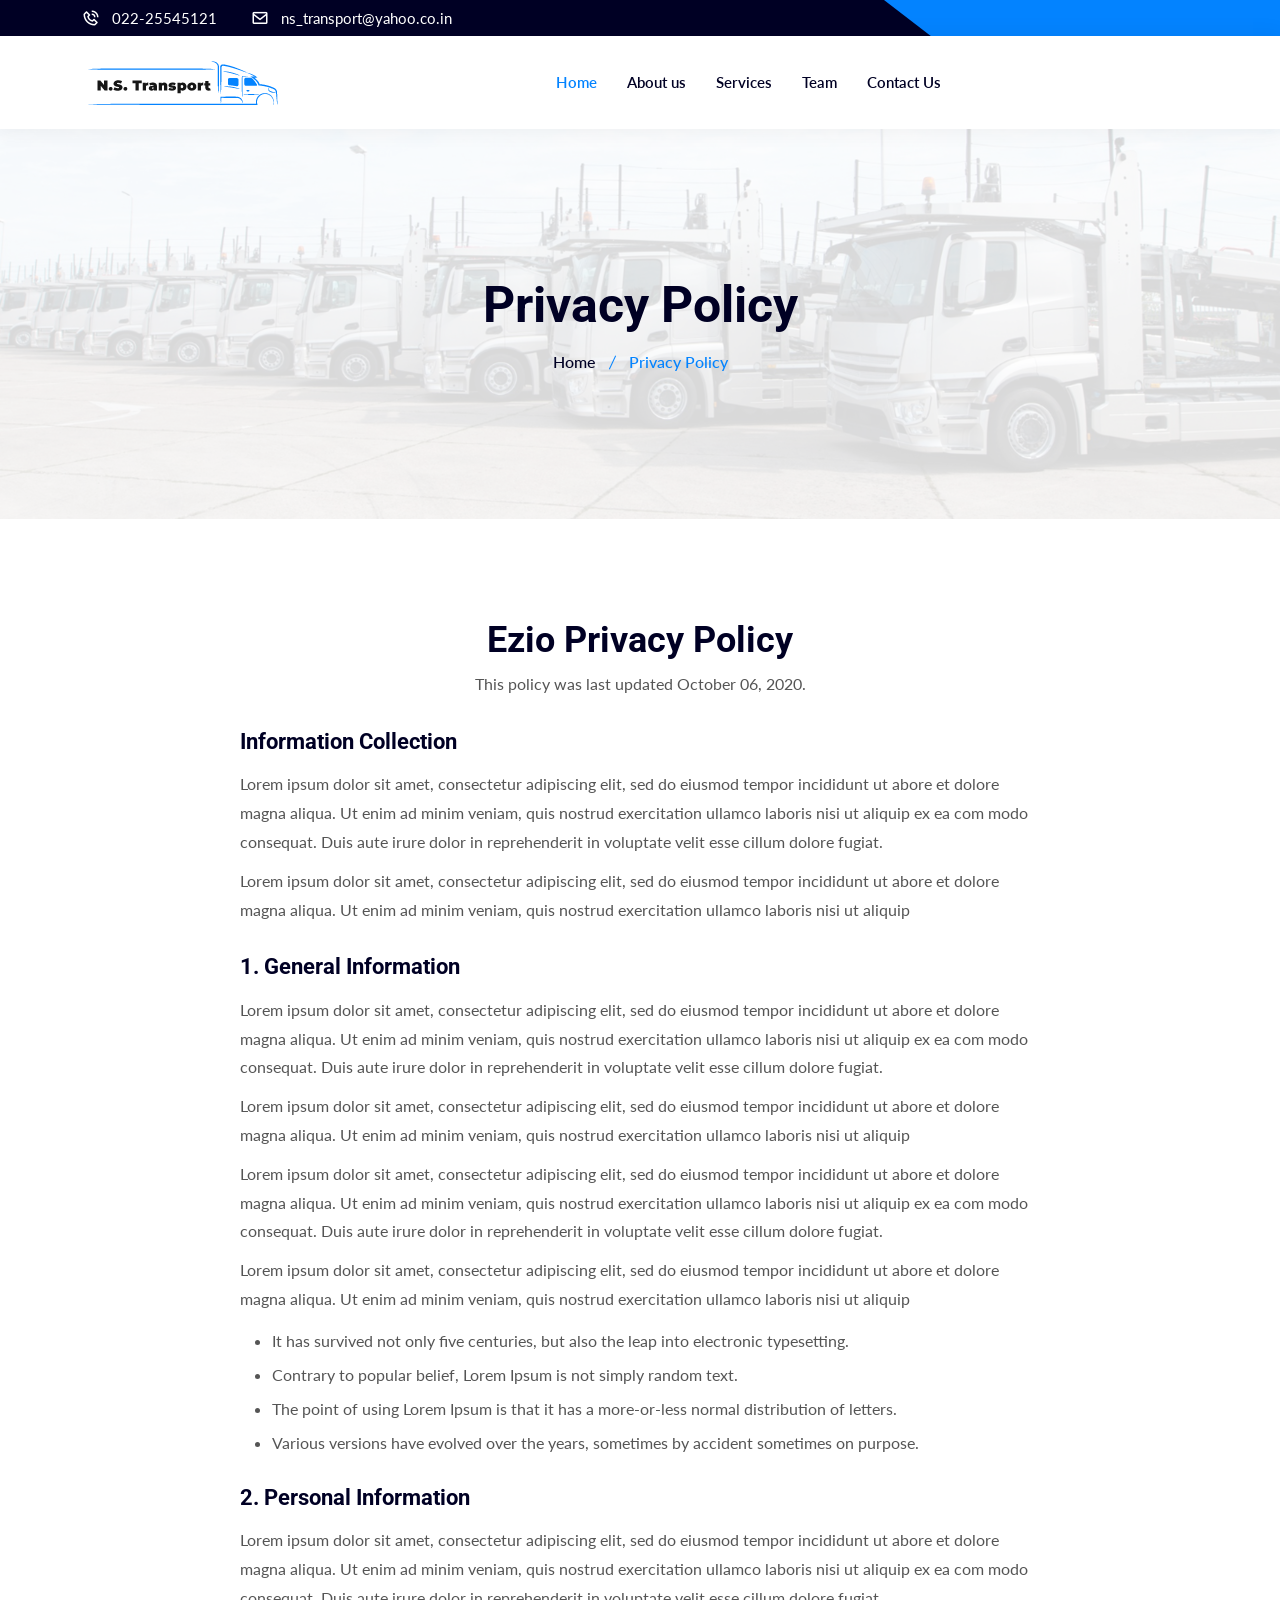
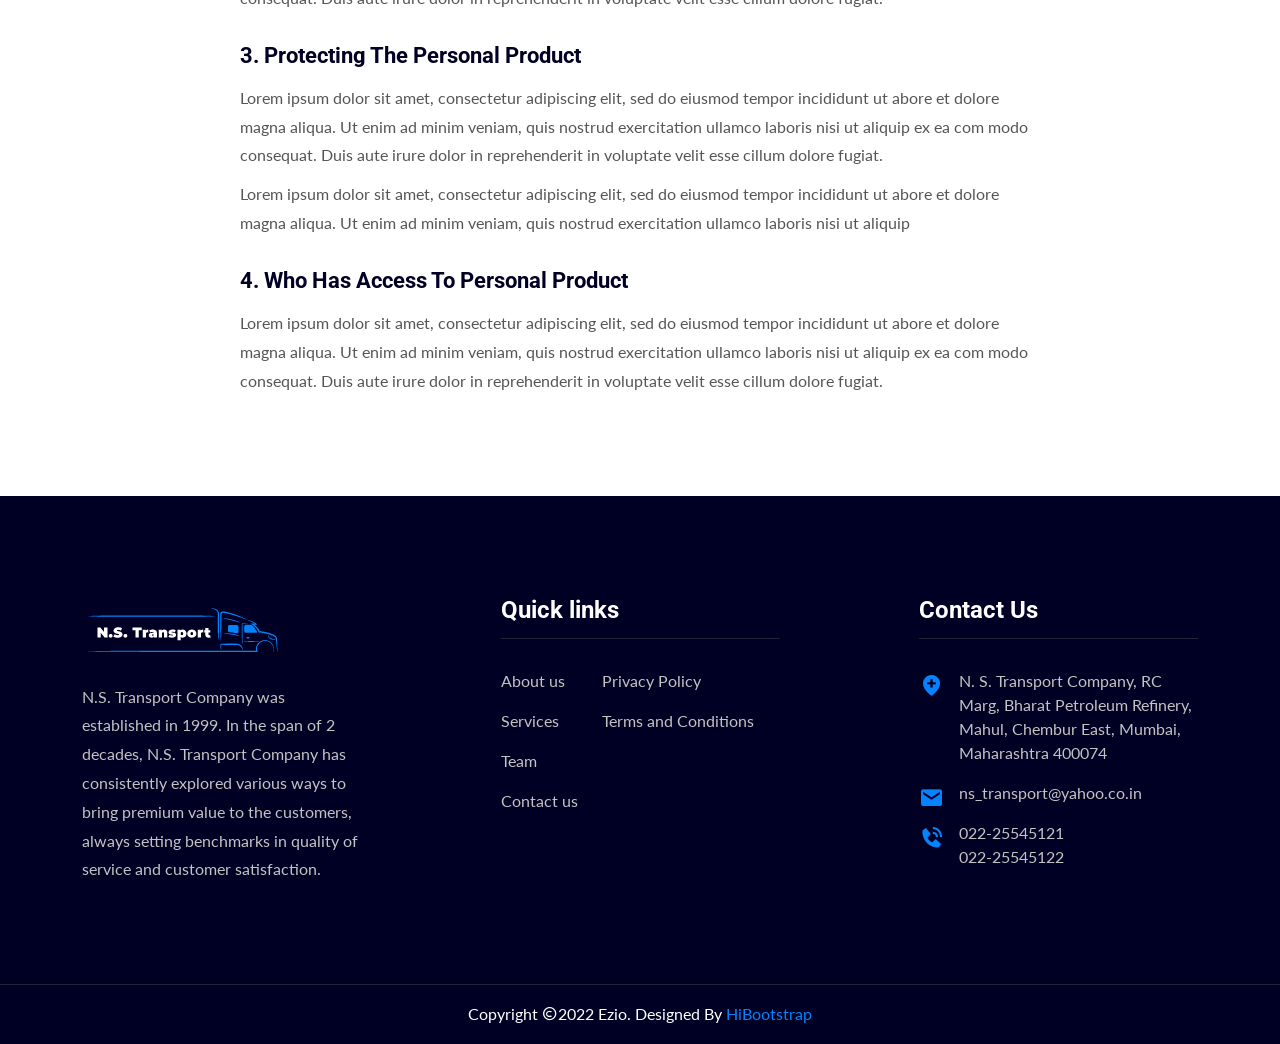
==== commit 63594fd5: "Update privacy-policy.html" ====
--- a/privacy-policy.html
+++ b/privacy-policy.html
@@ -134,7 +134,7 @@
 					<div class="container">
 						<nav class="navbar navbar-expand-md navbar-light">
 							<a class="navbar-brand" href="index.html">
-								<img src="assets/img/logo-1.png" alt="logo">
+								<img src="assets/img/Logo-1.png" alt="logo">
 							</a>
 	
 							<div class="collapse navbar-collapse mean-menu">
@@ -413,4 +413,4 @@
         <!-- Custom JS -->
 		<script src="assets/js/custom.js"></script>
     </body>
-</html>+</html>
